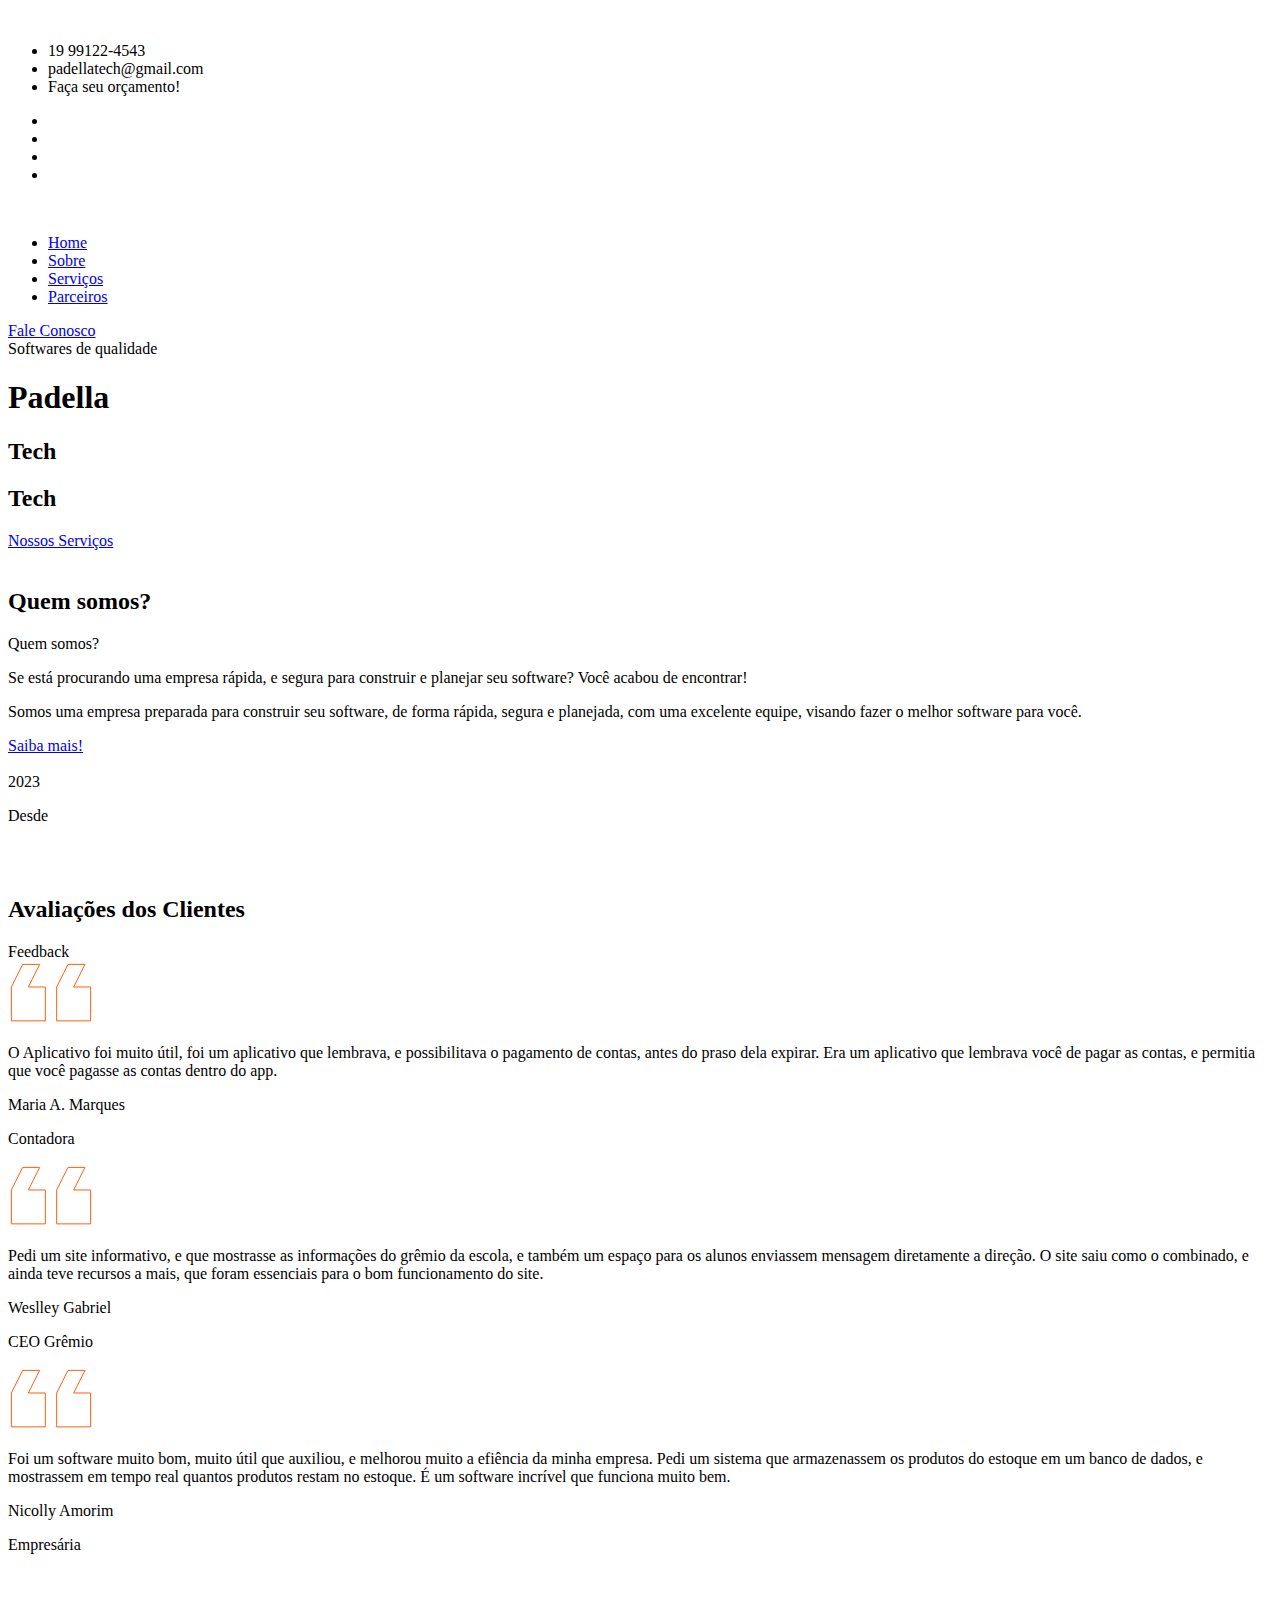
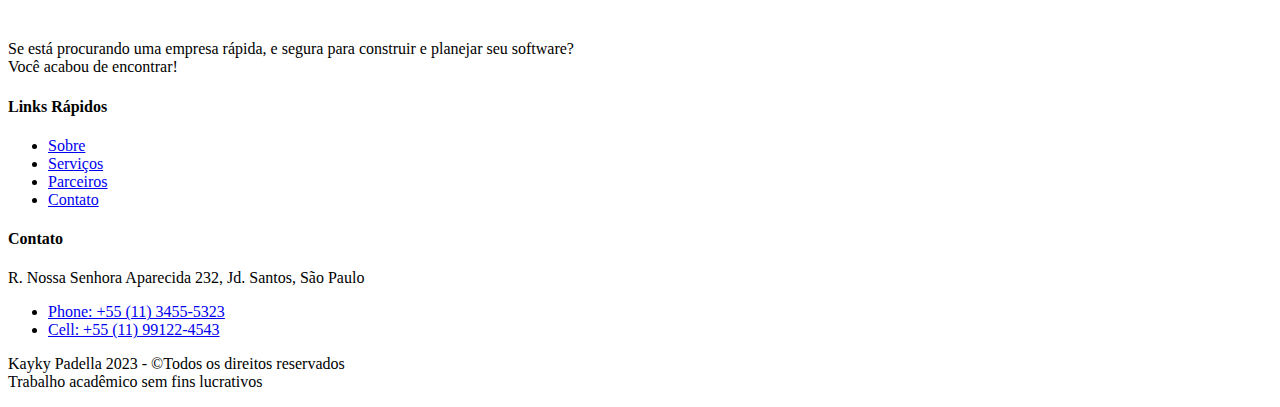
==== index.html @ f8ffee35 "Add files via upload" ====
<!doctype html>
<html lang="pt-br">
    <head>
        
        <title>Home</title>
        <meta charset="utf-8">
        <meta http-equiv="x-ua-compatible" content="ie=edge">
        <meta name="description" content="">
        <meta name="viewport" content="width=device-width, initial-scale=1">
        <link rel="manifest" href="site.webmanifest">
		<link rel="shortcut icon" type="image/x-icon" href="assets/img/favicon.ico">

		<!-- CSS here -->
            <link rel="stylesheet" href="assets/css/bootstrap.min.css">
            <link rel="stylesheet" href="assets/css/owl.carousel.min.css">
            <link rel="stylesheet" href="assets/css/slicknav.css">
            <link rel="stylesheet" href="assets/css/animate.min.css">
            <link rel="stylesheet" href="assets/css/magnific-popup.css">
            <link rel="stylesheet" href="assets/css/fontawesome-all.min.css">
            <link rel="stylesheet" href="assets/css/themify-icons.css">
            <link rel="stylesheet" href="assets/css/slick.css">
            <link rel="stylesheet" href="assets/css/nice-select.css">
            <link rel="stylesheet" href="assets/css/style.css">
   </head>

   <body>
    <!-- Preloader Start -->
    <div id="preloader-active">
        <div class="preloader d-flex align-items-center justify-content-center">
            <div class="preloader-inner position-relative">
                <div class="preloader-circle"></div>
                <div class="preloader-img pere-text">
                    <img src="assets/img/logo/loder-logo.png" alt="">
                </div>
            </div>
        </div>
    </div>
    <!-- Preloader Start -->
    <header>
        <!-- Header Start -->
       <div class="header-area header-transparent">
            <div class="main-header ">
                <div class="header-top d-none d-lg-block">
                   <div class="container-fluid">
                       <div class="col-xl-12">
                            <div class="row d-flex justify-content-between align-items-center">
                                <div class="header-info-left">
                                    <ul>     
                                        <li>19 99122-4543
                                        </li>
                                        <li>padellatech@gmail.com</li>
                                        <li>Faça seu orçamento!</li>
                                    </ul>
                                </div>
                                <div class="header-info-right">
                                    <ul class="header-social">    
                                        <li><a href="#"><i class="fab fa-twitter"></i></a></li>
                                        <li><a href="#"><i class="fab fa-facebook-f"></i></a></li>
                                        <li><a href="#"><i class="fab fa-linkedin-in"></i></a></li>
                                       <li> <a href="#"><i class="fab fa-google-plus-g"></i></a></li>
                                    </ul>
                                </div>
                            </div>
                       </div>
                   </div>
                </div>
               <div class="header-bottom  header-sticky">
                    <div class="container-fluid">
                        <div class="row align-items-center">
                            <!-- Logo -->
                            <div class="col-xl-2 col-lg-2 col-md-1">
                                <div class="logo">
                                    <!-- logo-1 -->
                                    <a href="index.html" class="big-logo"><img src="assets/img/logo/logo.png" alt=""></a>
                                    <!-- logo-2 -->
                                    <a href="index.html" class="small-logo"><img src="assets/img/logo/loder-logo.png" alt=""></a>
                                </div>
                            </div>
                            <div class="col-xl-8 col-lg-8 col-md-8">
                                <!-- Main-menu -->
                                <div class="main-menu f-right d-none d-lg-block">
                                    <nav> 
                                        <ul id="navigation">                                                                                                                   
                                            <li><a href="index.html">Home</a></li>
                                            <li><a href="about.html">Sobre</a></li>
                                            <li><a href="services.html">Serviços</a></li>
                                            <li><a href="project.html">Parceiros</a></li>
                                        </ul>
                                    </nav>
                                </div>
                            </div>             
                            <div class="col-xl-2 col-lg-2 col-md-3">
                                <div class="header-right-btn f-right d-none d-lg-block">
                                    <a href="contact.html" class="btn">Fale Conosco</a>
                                </div>
                            </div>
                            <!-- Mobile Menu -->
                            <div class="col-12">
                                <div class="mobile_menu d-block d-lg-none"></div>
                            </div>
                        </div>
                    </div>
               </div>
            </div>
       </div>
        <!-- Header End -->
    </header>
    <main>

        <!-- slider Area Start-->
        <div class="slider-area ">
            <div class="slider-active">
                <div class="single-slider  hero-overly slider-height d-flex align-items-center" data-background="assets/img/hero/h1_hero.jpg">
                    <div class="container">
                        <div class="row">
                            <div class="col-lg-11">
                                <div class="hero__caption">
                                    <div class="hero-text1">
                                        <span data-animation="fadeInUp" data-delay=".3s">Softwares de qualidade</span>
                                    </div>
                                    <h1 data-animation="fadeInUp" data-delay=".5s">Padella</h1>
                                    <div class="stock-text" data-animation="fadeInUp" data-delay=".5s">
                                        <h2>Tech</h2>
                                        <h2>Tech</h2>
                                    </div>
                                    <div class="hero-text2 mt-110" data-animation="fadeInUp" data-delay=".9s">
                                       <span><a href="services.html">Nossos Serviços</a></span>
                                    </div>
                                </div>
                            </div>
                        </div>
                    </div>
                </div>
            </div>
        </div>
        <!-- slider Area End-->
        <br>
        <!-- About Area Start -->
        <section class="support-company-area fix pt-10">
            <div class="support-wrapper align-items-end">
                <div class="left-content">
                    <!-- section tittle -->
                    <div class="section-tittle section-tittle2 mb-55">
                        <div class="front-text">
                            <h2 class="">Quem somos?</h2>
                        </div>
                        <span class="back-text">Quem somos?</span>
                    </div>
                    <div class="support-caption">
                        <p class="pera-top">Se está procurando uma empresa rápida, e segura para construir e planejar seu software?
                            Você acabou de encontrar!</p>
                        <p>Somos uma empresa preparada para construir seu software, de forma rápida, segura e planejada, com uma excelente equipe, visando fazer o melhor software para você.</p>
                        <a href="about.html" class="btn red-btn2">Saiba mais!</a>
                    </div>
                </div>
                <div class="right-content">
                    <!-- img -->
                    <div class="right-img">
                        <img src="assets/img/gallery/safe_in.png" alt="">
                    </div>
                    <div class="support-img-cap text-center">
                        <span>2023</span>
                        <p>Desde</p>
                    </div>
                </div>
            </div>
        </section>
        <!-- About Area End -->
       <br> <br>
        <!-- Testimonial Start -->
        <div class="testimonial-area t-bg testimonial-padding">
            <div class="container ">
                <div class="row">
                    <div class="col-xl-12">
                        <!-- Section Tittle -->
                        <div class="section-tittle section-tittle6 mb-50">
                            <div class="front-text">
                                <h2 class="">Avaliações dos Clientes</h2>
                            </div>
                            <span class="back-text">Feedback</span>
                        </div>
                    </div>
                </div>
               <div class="row">
                    <div class="col-xl-10 col-lg-11 col-md-10 offset-xl-1">
                        <div class="h1-testimonial-active">
                            <!-- Single Testimonial -->
                            <div class="single-testimonial">
                                 <!-- Testimonial Content -->
                                <div class="testimonial-caption ">
                                    <div class="testimonial-top-cap">
                                        <!-- SVG icon -->
                                        <svg xmlns="http://www.w3.org/2000/svg"xmlns:xlink="http://www.w3.org/1999/xlink"width="86px" height="63px">
                                        <path fill-rule="evenodd"  stroke-width="1px" stroke="rgb(255, 95, 19)" fill-opacity="0" fill="rgb(0, 0, 0)"
                                        d="M82.623,59.861 L48.661,59.861 L48.661,25.988 L59.982,3.406 L76.963,3.406 L65.642,25.988 L82.623,25.988 L82.623,59.861 ZM3.377,25.988 L14.698,3.406 L31.679,3.406 L20.358,25.988 L37.340,25.988 L37.340,59.861 L3.377,59.861 L3.377,25.988 Z"/>
                                        </svg>
                                        <p>O Aplicativo foi muito útil, foi um aplicativo que lembrava, e possibilitava o pagamento de contas, antes do praso dela expirar. Era um aplicativo que lembrava você de pagar as contas, e permitia que você pagasse as contas dentro do app.
                                        </p>
                                    </div>
                                    <!-- founder -->
                                    <div class="testimonial-founder d-flex align-items-center">
                                       <div class="founder-text">
                                            <span>Maria A. Marques</span>
                                            <p>Contadora</p>
                                       </div>
                                    </div>
                                </div>
                            </div>
                            <!-- Single Testimonial -->
                            <div class="single-testimonial">
                                 <!-- Testimonial Content -->
                                <div class="testimonial-caption ">
                                    <div class="testimonial-top-cap">
                                        <!-- SVG icon -->
                                        <svg xmlns="http://www.w3.org/2000/svg"xmlns:xlink="http://www.w3.org/1999/xlink"width="86px" height="63px">
                                        <path fill-rule="evenodd"  stroke-width="1px" stroke="rgb(255, 95, 19)" fill-opacity="0" fill="rgb(0, 0, 0)"
                                        d="M82.623,59.861 L48.661,59.861 L48.661,25.988 L59.982,3.406 L76.963,3.406 L65.642,25.988 L82.623,25.988 L82.623,59.861 ZM3.377,25.988 L14.698,3.406 L31.679,3.406 L20.358,25.988 L37.340,25.988 L37.340,59.861 L3.377,59.861 L3.377,25.988 Z"/>
                                        </svg>
                                        <p>Pedi um site informativo, e que mostrasse as informações do grêmio da escola, e também um espaço para os alunos enviassem mensagem diretamente a direção. O site saiu como o combinado, e ainda teve recursos a mais, que foram essenciais para o bom funcionamento do site.</p>
                                    </div>
                                    <!-- founder -->
                                    <div class="testimonial-founder d-flex align-items-center">
                                       <div class="founder-text">
                                            <span>Weslley Gabriel</span>
                                            <p>CEO Grêmio </p>
                                       </div>
                                    </div>
                                </div>
                            </div>

                            <div class="single-testimonial">
                                <!-- Testimonial Content -->
                               <div class="testimonial-caption ">
                                   <div class="testimonial-top-cap">
                                       <!-- SVG icon -->
                                       <svg xmlns="http://www.w3.org/2000/svg"xmlns:xlink="http://www.w3.org/1999/xlink"width="86px" height="63px">
                                       <path fill-rule="evenodd"  stroke-width="1px" stroke="rgb(255, 95, 19)" fill-opacity="0" fill="rgb(0, 0, 0)"
                                       d="M82.623,59.861 L48.661,59.861 L48.661,25.988 L59.982,3.406 L76.963,3.406 L65.642,25.988 L82.623,25.988 L82.623,59.861 ZM3.377,25.988 L14.698,3.406 L31.679,3.406 L20.358,25.988 L37.340,25.988 L37.340,59.861 L3.377,59.861 L3.377,25.988 Z"/>
                                       </svg>
                                       <p>Foi um software muito bom, muito útil que auxiliou, e melhorou muito a efiência da minha empresa. Pedi um sistema que armazenassem os produtos do estoque em um banco de dados, e mostrassem em tempo real quantos produtos restam no estoque. É um software incrível que funciona muito bem.</p>
                                   </div>
                                   <!-- founder -->
                                   <div class="testimonial-founder d-flex align-items-center">
                                      <div class="founder-text">
                                           <span>Nicolly Amorim</span>
                                           <p>Empresária</p>
                                      </div>
                                   </div>
                               </div>
                           </div>
                        </div>
                    </div>
               </div>
            </div>
        </div>
        <!-- Testimonial End -->
<br> <br>
    </main>
    <footer>
        <!-- Footer Start-->
        <div class="footer-main">
                <div class="footer-area footer-padding">
                    <div class="container">
                        <div class="row  justify-content-between">
                            <div class="col-lg-4 col-md-4 col-sm-8">
                                <div class="single-footer-caption mb-30">
                                    <!-- logo -->
                                    <div class="footer-logo">
                                        <a href="index.html"><img src="assets/img/logo/logo2_footer.png" alt=""></a>
                                    </div>
                                    <div class="footer-tittle">
                                        <div class="footer-pera">
                                            <p class="info1"> Se está procurando uma empresa rápida, e segura para construir e planejar seu software?<br> Você acabou de encontrar! </p>
                                        </div>
                                    </div>
                                </div>
                            </div>
                            <div class="col-lg-2 col-md-4 col-sm-5">
                                <div class="single-footer-caption mb-50">
                                    <div class="footer-tittle">
                                        <h4>Links Rápidos</h4>
                                        <ul>
                                            <li><a href="about.html">Sobre</a></li>
                                            <li><a href="services.html">Serviços</a></li>
                                            <li><a href="project.html">Parceiros</a></li>
                                            <li><a href="contact.html">Contato</a></li>
                                        </ul>
                                    </div>
                                </div>
                            </div>
                            <div class="col-lg-3 col-md-4 col-sm-7">
                                <div class="single-footer-caption mb-50">
                                    <div class="footer-tittle">
                                        <h4>Contato</h4>
                                        <div class="footer-pera">
                                            <p class="info1">R. Nossa Senhora Aparecida 232, Jd. Santos, São Paulo</p>
                                        </div>
                                        <ul>
                                            <li><a href="contact.html">Phone: +55 (11) 3455-5323</a></li>
                                            <li><a href="contact.html">Cell: +55 (11) 99122-4543</a></li>
                                        </ul>
                                    </div>
                                </div>
                            </div>        
                        </div>
                        <!-- Copy-Right -->
                        <div class="row align-items-center">
                            <div class="col-xl-12 ">
                                <div class="footer-copy-right">
                                    <p><!-- Link back to Colorlib can't be removed. Template is licensed under CC BY 3.0. -->
    Kayky Padella 2023 - &copyTodos os direitos reservados <br> Trabalho acadêmico sem fins lucrativos
  <!-- Link back to Colorlib can't be removed. Template is licensed under CC BY 3.0. --></p>
                                </div>
                            </div>
                        </div>
                    </div>
                </div>
        </div>
        <!-- Footer End-->
    </footer>
   
	<!-- JS here -->
	
		<!-- All JS Custom Plugins Link Here here -->
        <script src="./assets/js/vendor/modernizr-3.5.0.min.js"></script>
		<!-- Jquery, Popper, Bootstrap -->
		<script src="./assets/js/vendor/jquery-1.12.4.min.js"></script>
        <script src="./assets/js/popper.min.js"></script>
        <script src="./assets/js/bootstrap.min.js"></script>
	    <!-- Jquery Mobile Menu -->
        <script src="./assets/js/jquery.slicknav.min.js"></script>

		<!-- Jquery Slick , Owl-Carousel Plugins -->
        <script src="./assets/js/owl.carousel.min.js"></script>
        <script src="./assets/js/slick.min.js"></script>
        <!-- Date Picker -->
        <script src="./assets/js/gijgo.min.js"></script>
		<!-- One Page, Animated-HeadLin -->
        <script src="./assets/js/wow.min.js"></script>
		<script src="./assets/js/animated.headline.js"></script>
        <script src="./assets/js/jquery.magnific-popup.js"></script>

		<!-- Scrollup, nice-select, sticky -->
        <script src="./assets/js/jquery.scrollUp.min.js"></script>
        <script src="./assets/js/jquery.nice-select.min.js"></script>
		<script src="./assets/js/jquery.sticky.js"></script>
               
        <!-- counter , waypoint -->
        <script src="http://cdnjs.cloudflare.com/ajax/libs/waypoints/2.0.3/waypoints.min.js"></script>
        <script src="./assets/js/jquery.counterup.min.js"></script>

        <!-- contact js -->
        <script src="./assets/js/contact.js"></script>
        <script src="./assets/js/jquery.form.js"></script>
        <script src="./assets/js/jquery.validate.min.js"></script>
        <script src="./assets/js/mail-script.js"></script>
        <script src="./assets/js/jquery.ajaxchimp.min.js"></script>
        
		<!-- Jquery Plugins, main Jquery -->	
        <script src="./assets/js/plugins.js"></script>
        <script src="./assets/js/main.js"></script>
        
    </body>
</html>
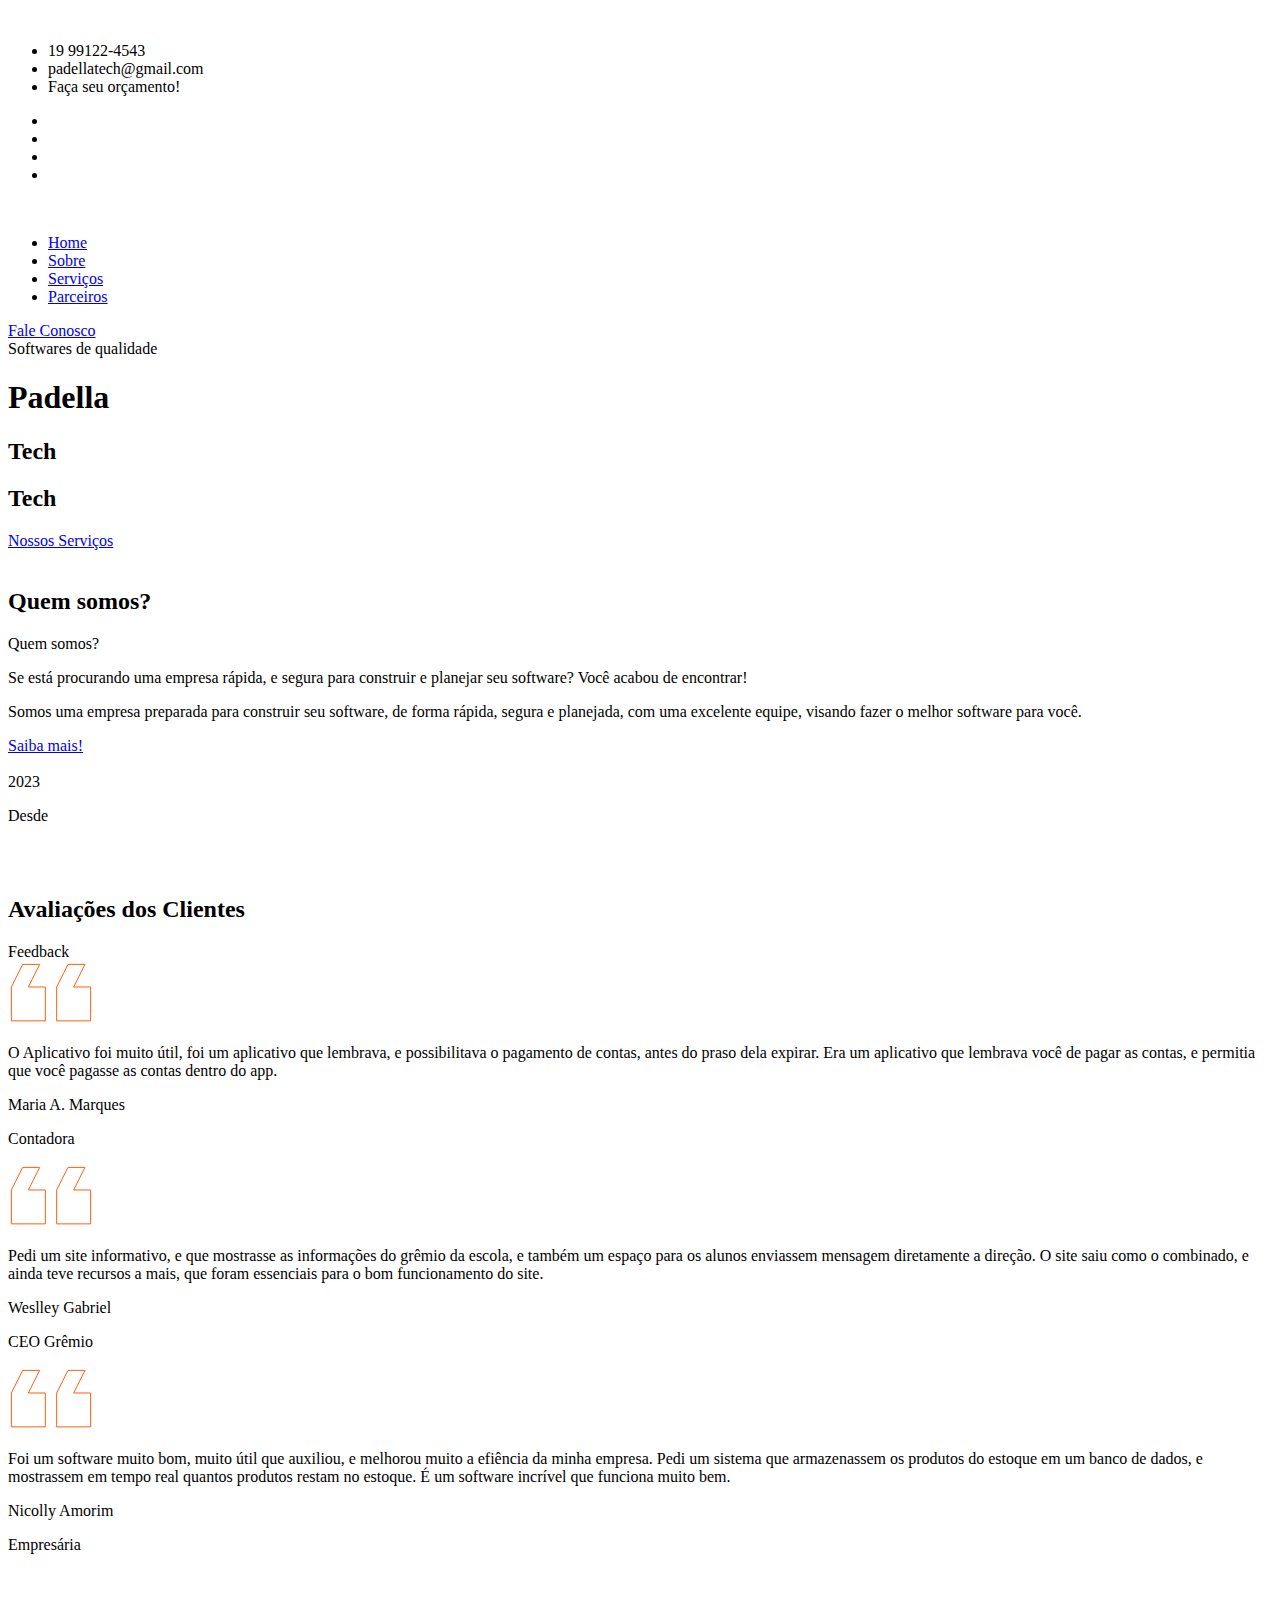
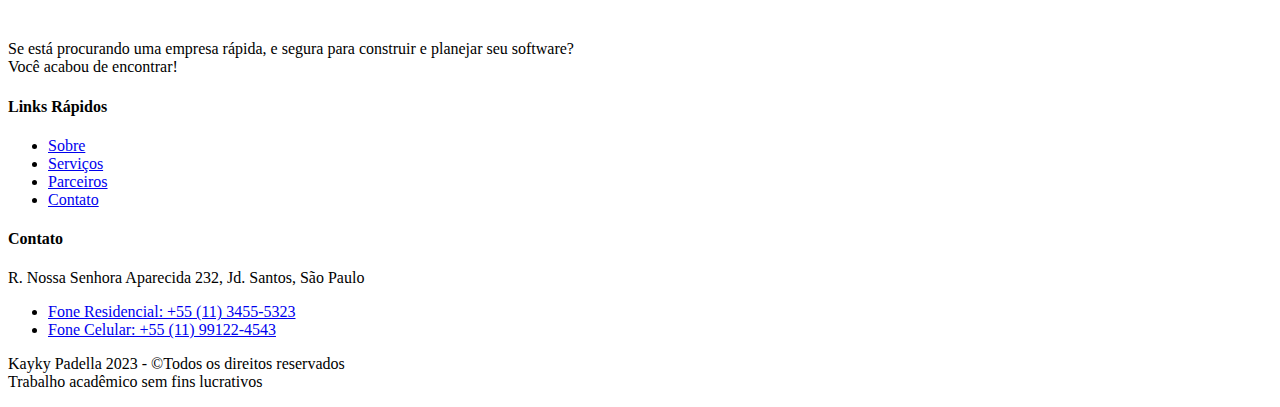
==== commit 69b01d76: "Add files via upload" ====
--- a/index.html
+++ b/index.html
@@ -296,8 +296,8 @@
                                             <p class="info1">R. Nossa Senhora Aparecida 232, Jd. Santos, São Paulo</p>
                                         </div>
                                         <ul>
-                                            <li><a href="contact.html">Phone: +55 (11) 3455-5323</a></li>
-                                            <li><a href="contact.html">Cell: +55 (11) 99122-4543</a></li>
+                                            <li><a href="contact.html">Fone Residencial: +55 (11) 3455-5323</a></li>
+                                            <li><a href="contact.html">Fone Celular: +55 (11) 99122-4543</a></li>
                                         </ul>
                                     </div>
                                 </div>
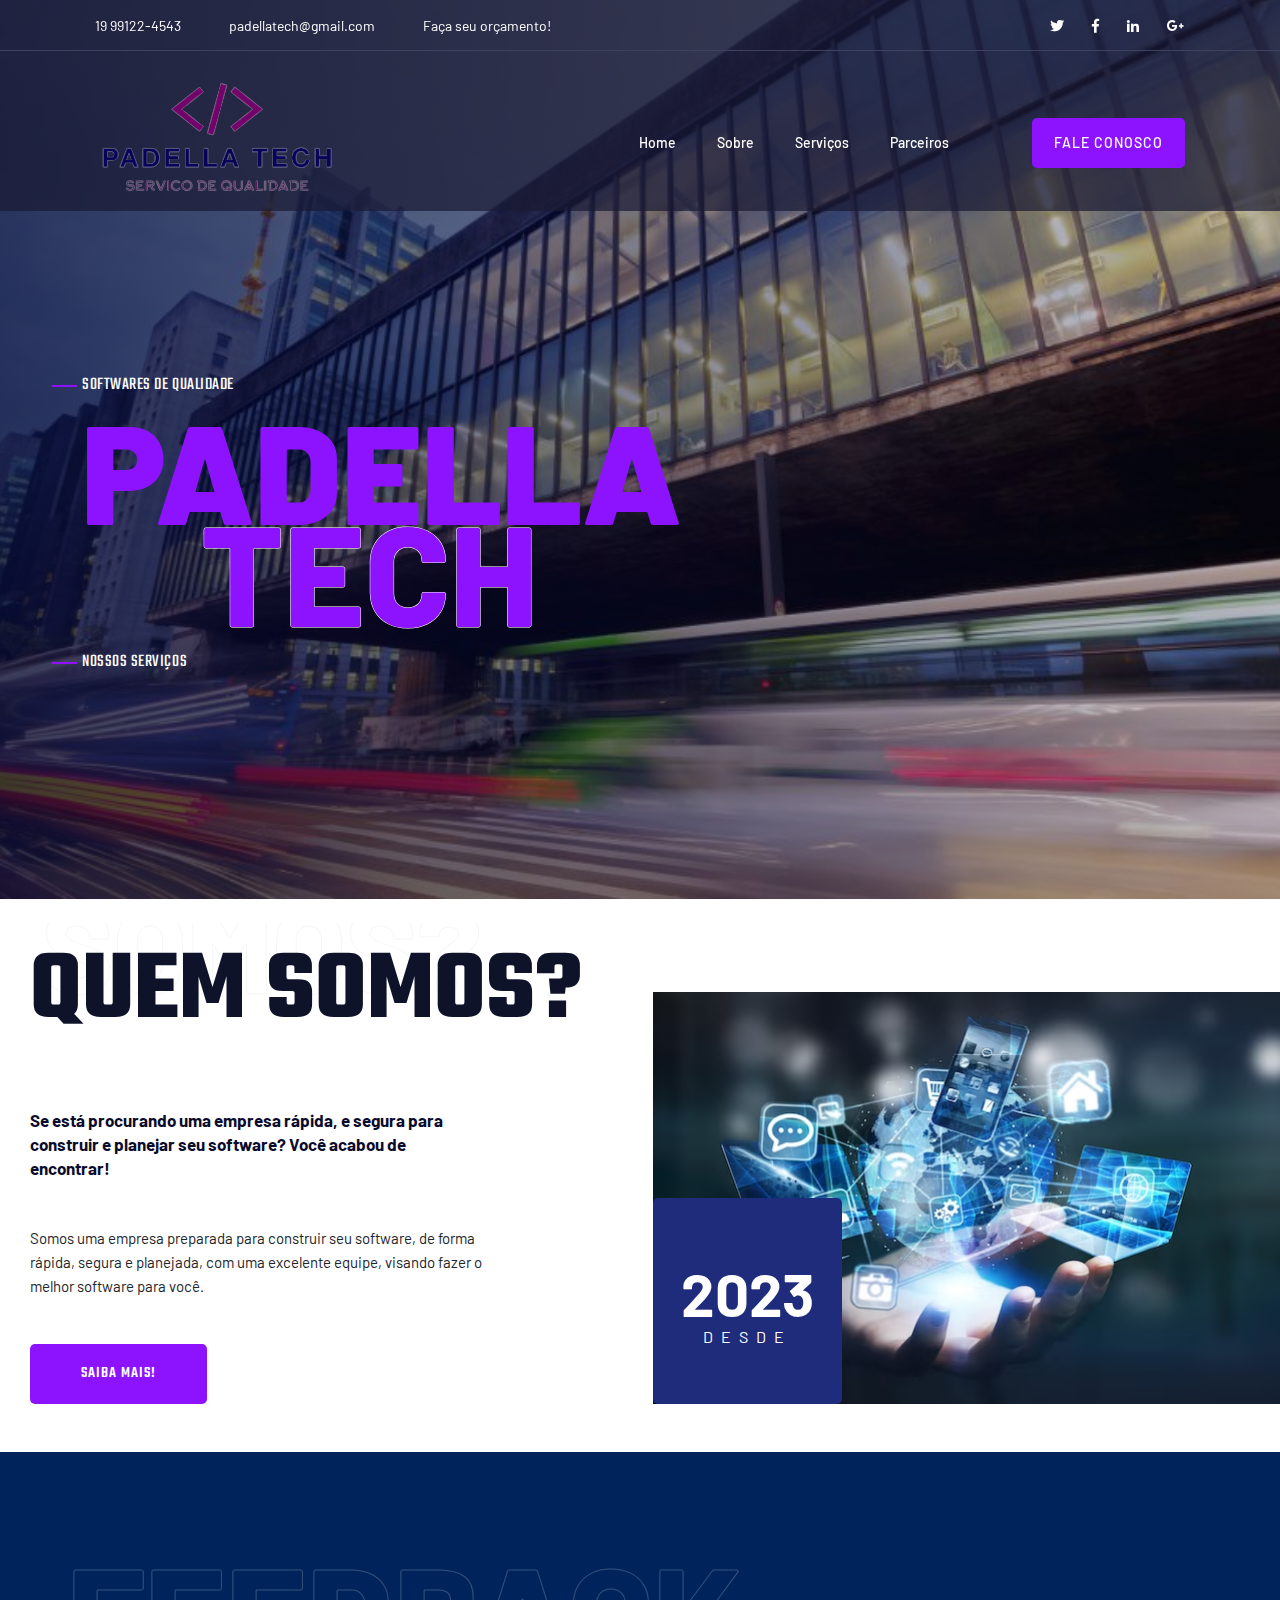
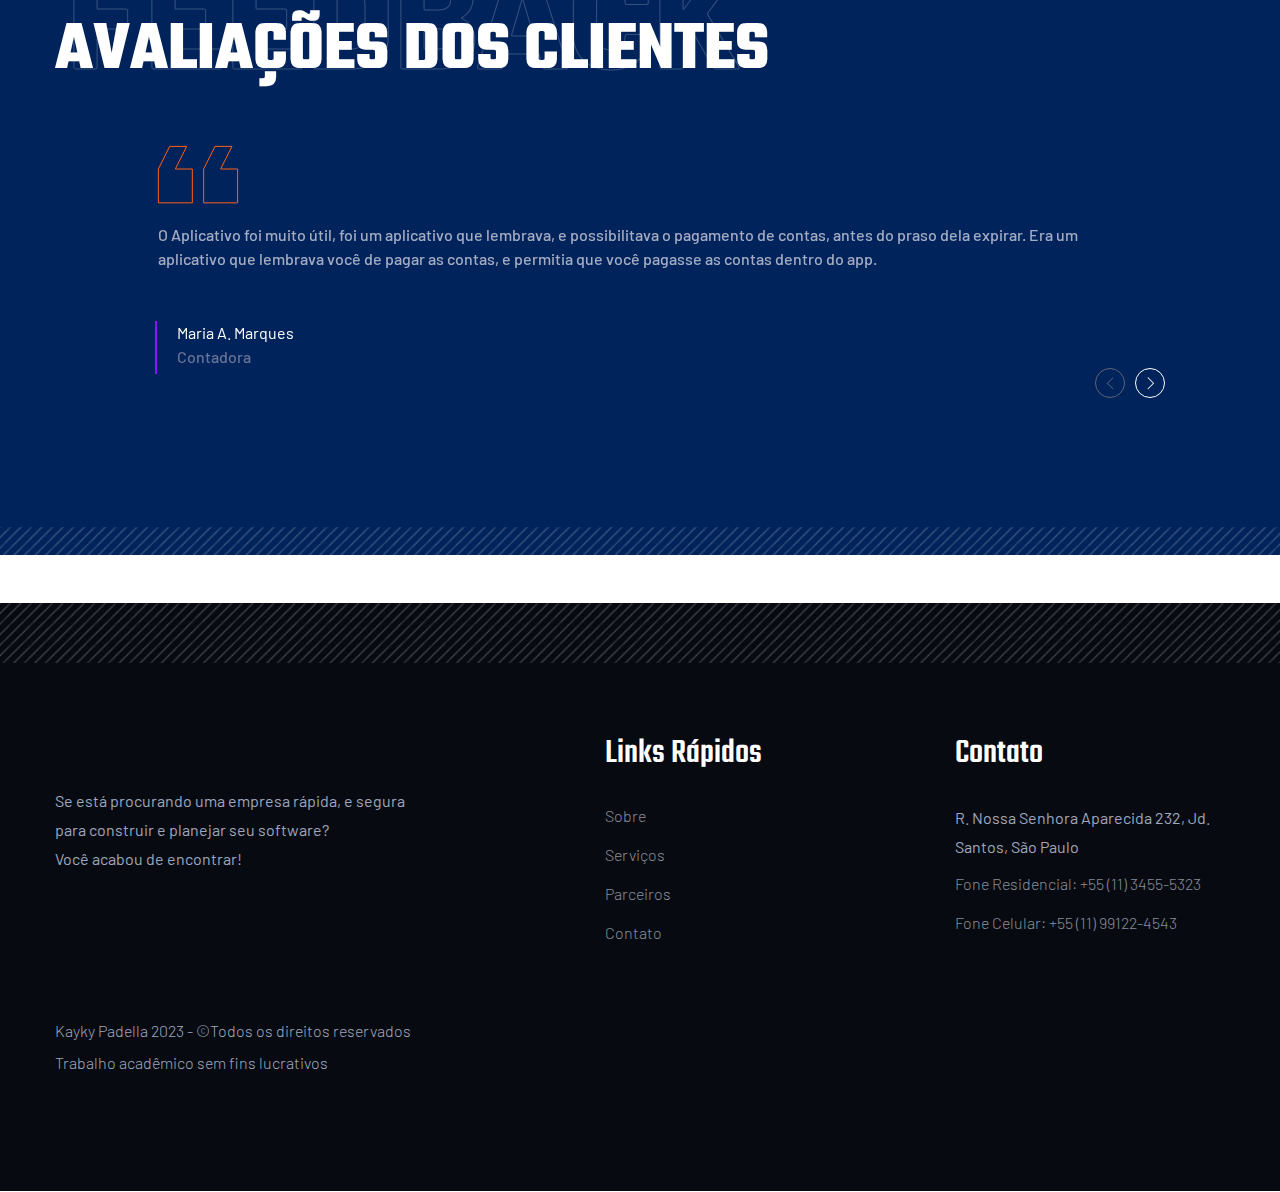
==== commit 96353e31: "Update index.html" ====
--- a/index.html
+++ b/index.html
@@ -63,7 +63,7 @@
                             </div>
                        </div>
                    </div>
-                </div>
+                </div> <br>
                <div class="header-bottom  header-sticky">
                     <div class="container-fluid">
                         <div class="row align-items-center">
@@ -361,4 +361,4 @@
         <script src="./assets/js/main.js"></script>
         
     </body>
-</html>+</html>
--- a/assets/css/themify-icons.css
+++ b/assets/css/themify-icons.css
@@ -0,0 +1,1083 @@
+@font-face {
+	font-family: 'themify';
+	src:url('../fonts/themify.eot?-fvbane');
+
+
+	src:url('../fonts/themify.eot?#iefix-fvbane') format('embedded-opentype'),
+		url('../fonts/themify.woff?-fvbane') format('woff'),
+		url('../fonts/themify.ttf?-fvbane') format('truetype'),
+		url('../fonts/themify.svg?-fvbane#themify') format('svg');
+	font-weight: normal;
+	font-style: normal;
+}
+
+[class^="ti-"], [class*=" ti-"] {
+	font-family: 'themify';
+	speak: none;
+	font-style: normal;
+	font-weight: normal;
+	font-variant: normal;
+	text-transform: none;
+	line-height: 1;
+
+	/* Better Font Rendering =========== */
+	-webkit-font-smoothing: antialiased;
+	-moz-osx-font-smoothing: grayscale;
+}
+
+.ti-wand:before {
+	content: "\e600";
+}
+.ti-volume:before {
+	content: "\e601";
+}
+.ti-user:before {
+	content: "\e602";
+}
+.ti-unlock:before {
+	content: "\e603";
+}
+.ti-unlink:before {
+	content: "\e604";
+}
+.ti-trash:before {
+	content: "\e605";
+}
+.ti-thought:before {
+	content: "\e606";
+}
+.ti-target:before {
+	content: "\e607";
+}
+.ti-tag:before {
+	content: "\e608";
+}
+.ti-tablet:before {
+	content: "\e609";
+}
+.ti-star:before {
+	content: "\e60a";
+}
+.ti-spray:before {
+	content: "\e60b";
+}
+.ti-signal:before {
+	content: "\e60c";
+}
+.ti-shopping-cart:before {
+	content: "\e60d";
+}
+.ti-shopping-cart-full:before {
+	content: "\e60e";
+}
+.ti-settings:before {
+	content: "\e60f";
+}
+.ti-search:before {
+	content: "\e610";
+}
+.ti-zoom-in:before {
+	content: "\e611";
+}
+.ti-zoom-out:before {
+	content: "\e612";
+}
+.ti-cut:before {
+	content: "\e613";
+}
+.ti-ruler:before {
+	content: "\e614";
+}
+.ti-ruler-pencil:before {
+	content: "\e615";
+}
+.ti-ruler-alt:before {
+	content: "\e616";
+}
+.ti-bookmark:before {
+	content: "\e617";
+}
+.ti-bookmark-alt:before {
+	content: "\e618";
+}
+.ti-reload:before {
+	content: "\e619";
+}
+.ti-plus:before {
+	content: "\e61a";
+}
+.ti-pin:before {
+	content: "\e61b";
+}
+.ti-pencil:before {
+	content: "\e61c";
+}
+.ti-pencil-alt:before {
+	content: "\e61d";
+}
+.ti-paint-roller:before {
+	content: "\e61e";
+}
+.ti-paint-bucket:before {
+	content: "\e61f";
+}
+.ti-na:before {
+	content: "\e620";
+}
+.ti-mobile:before {
+	content: "\e621";
+}
+.ti-minus:before {
+	content: "\e622";
+}
+.ti-medall:before {
+	content: "\e623";
+}
+.ti-medall-alt:before {
+	content: "\e624";
+}
+.ti-marker:before {
+	content: "\e625";
+}
+.ti-marker-alt:before {
+	content: "\e626";
+}
+.ti-arrow-up:before {
+	content: "\e627";
+}
+.ti-arrow-right:before {
+	content: "\e628";
+}
+.ti-arrow-left:before {
+	content: "\e629";
+}
+.ti-arrow-down:before {
+	content: "\e62a";
+}
+.ti-lock:before {
+	content: "\e62b";
+}
+.ti-location-arrow:before {
+	content: "\e62c";
+}
+.ti-link:before {
+	content: "\e62d";
+}
+.ti-layout:before {
+	content: "\e62e";
+}
+.ti-layers:before {
+	content: "\e62f";
+}
+.ti-layers-alt:before {
+	content: "\e630";
+}
+.ti-key:before {
+	content: "\e631";
+}
+.ti-import:before {
+	content: "\e632";
+}
+.ti-image:before {
+	content: "\e633";
+}
+.ti-heart:before {
+	content: "\e634";
+}
+.ti-heart-broken:before {
+	content: "\e635";
+}
+.ti-hand-stop:before {
+	content: "\e636";
+}
+.ti-hand-open:before {
+	content: "\e637";
+}
+.ti-hand-drag:before {
+	content: "\e638";
+}
+.ti-folder:before {
+	content: "\e639";
+}
+.ti-flag:before {
+	content: "\e63a";
+}
+.ti-flag-alt:before {
+	content: "\e63b";
+}
+.ti-flag-alt-2:before {
+	content: "\e63c";
+}
+.ti-eye:before {
+	content: "\e63d";
+}
+.ti-export:before {
+	content: "\e63e";
+}
+.ti-exchange-vertical:before {
+	content: "\e63f";
+}
+.ti-desktop:before {
+	content: "\e640";
+}
+.ti-cup:before {
+	content: "\e641";
+}
+.ti-crown:before {
+	content: "\e642";
+}
+.ti-comments:before {
+	content: "\e643";
+}
+.ti-comment:before {
+	content: "\e644";
+}
+.ti-comment-alt:before {
+	content: "\e645";
+}
+.ti-close:before {
+	content: "\e646";
+}
+.ti-clip:before {
+	content: "\e647";
+}
+.ti-angle-up:before {
+	content: "\e648";
+}
+.ti-angle-right:before {
+	content: "\e649";
+}
+.ti-angle-left:before {
+	content: "\e64a";
+}
+.ti-angle-down:before {
+	content: "\e64b";
+}
+.ti-check:before {
+	content: "\e64c";
+}
+.ti-check-box:before {
+	content: "\e64d";
+}
+.ti-camera:before {
+	content: "\e64e";
+}
+.ti-announcement:before {
+	content: "\e64f";
+}
+.ti-brush:before {
+	content: "\e650";
+}
+.ti-briefcase:before {
+	content: "\e651";
+}
+.ti-bolt:before {
+	content: "\e652";
+}
+.ti-bolt-alt:before {
+	content: "\e653";
+}
+.ti-blackboard:before {
+	content: "\e654";
+}
+.ti-bag:before {
+	content: "\e655";
+}
+.ti-move:before {
+	content: "\e656";
+}
+.ti-arrows-vertical:before {
+	content: "\e657";
+}
+.ti-arrows-horizontal:before {
+	content: "\e658";
+}
+.ti-fullscreen:before {
+	content: "\e659";
+}
+.ti-arrow-top-right:before {
+	content: "\e65a";
+}
+.ti-arrow-top-left:before {
+	content: "\e65b";
+}
+.ti-arrow-circle-up:before {
+	content: "\e65c";
+}
+.ti-arrow-circle-right:before {
+	content: "\e65d";
+}
+.ti-arrow-circle-left:before {
+	content: "\e65e";
+}
+.ti-arrow-circle-down:before {
+	content: "\e65f";
+}
+.ti-angle-double-up:before {
+	content: "\e660";
+}
+.ti-angle-double-right:before {
+	content: "\e661";
+}
+.ti-angle-double-left:before {
+	content: "\e662";
+}
+.ti-angle-double-down:before {
+	content: "\e663";
+}
+.ti-zip:before {
+	content: "\e664";
+}
+.ti-world:before {
+	content: "\e665";
+}
+.ti-wheelchair:before {
+	content: "\e666";
+}
+.ti-view-list:before {
+	content: "\e667";
+}
+.ti-view-list-alt:before {
+	content: "\e668";
+}
+.ti-view-grid:before {
+	content: "\e669";
+}
+.ti-uppercase:before {
+	content: "\e66a";
+}
+.ti-upload:before {
+	content: "\e66b";
+}
+.ti-underline:before {
+	content: "\e66c";
+}
+.ti-truck:before {
+	content: "\e66d";
+}
+.ti-timer:before {
+	content: "\e66e";
+}
+.ti-ticket:before {
+	content: "\e66f";
+}
+.ti-thumb-up:before {
+	content: "\e670";
+}
+.ti-thumb-down:before {
+	content: "\e671";
+}
+.ti-text:before {
+	content: "\e672";
+}
+.ti-stats-up:before {
+	content: "\e673";
+}
+.ti-stats-down:before {
+	content: "\e674";
+}
+.ti-split-v:before {
+	content: "\e675";
+}
+.ti-split-h:before {
+	content: "\e676";
+}
+.ti-smallcap:before {
+	content: "\e677";
+}
+.ti-shine:before {
+	content: "\e678";
+}
+.ti-shift-right:before {
+	content: "\e679";
+}
+.ti-shift-left:before {
+	content: "\e67a";
+}
+.ti-shield:before {
+	content: "\e67b";
+}
+.ti-notepad:before {
+	content: "\e67c";
+}
+.ti-server:before {
+	content: "\e67d";
+}
+.ti-quote-right:before {
+	content: "\e67e";
+}
+.ti-quote-left:before {
+	content: "\e67f";
+}
+.ti-pulse:before {
+	content: "\e680";
+}
+.ti-printer:before {
+	content: "\e681";
+}
+.ti-power-off:before {
+	content: "\e682";
+}
+.ti-plug:before {
+	content: "\e683";
+}
+.ti-pie-chart:before {
+	content: "\e684";
+}
+.ti-paragraph:before {
+	content: "\e685";
+}
+.ti-panel:before {
+	content: "\e686";
+}
+.ti-package:before {
+	content: "\e687";
+}
+.ti-music:before {
+	content: "\e688";
+}
+.ti-music-alt:before {
+	content: "\e689";
+}
+.ti-mouse:before {
+	content: "\e68a";
+}
+.ti-mouse-alt:before {
+	content: "\e68b";
+}
+.ti-money:before {
+	content: "\e68c";
+}
+.ti-microphone:before {
+	content: "\e68d";
+}
+.ti-menu:before {
+	content: "\e68e";
+}
+.ti-menu-alt:before {
+	content: "\e68f";
+}
+.ti-map:before {
+	content: "\e690";
+}
+.ti-map-alt:before {
+	content: "\e691";
+}
+.ti-loop:before {
+	content: "\e692";
+}
+.ti-location-pin:before {
+	content: "\e693";
+}
+.ti-list:before {
+	content: "\e694";
+}
+.ti-light-bulb:before {
+	content: "\e695";
+}
+.ti-Italic:before {
+	content: "\e696";
+}
+.ti-info:before {
+	content: "\e697";
+}
+.ti-infinite:before {
+	content: "\e698";
+}
+.ti-id-badge:before {
+	content: "\e699";
+}
+.ti-hummer:before {
+	content: "\e69a";
+}
+.ti-home:before {
+	content: "\e69b";
+}
+.ti-help:before {
+	content: "\e69c";
+}
+.ti-headphone:before {
+	content: "\e69d";
+}
+.ti-harddrives:before {
+	content: "\e69e";
+}
+.ti-harddrive:before {
+	content: "\e69f";
+}
+.ti-gift:before {
+	content: "\e6a0";
+}
+.ti-game:before {
+	content: "\e6a1";
+}
+.ti-filter:before {
+	content: "\e6a2";
+}
+.ti-files:before {
+	content: "\e6a3";
+}
+.ti-file:before {
+	content: "\e6a4";
+}
+.ti-eraser:before {
+	content: "\e6a5";
+}
+.ti-envelope:before {
+	content: "\e6a6";
+}
+.ti-download:before {
+	content: "\e6a7";
+}
+.ti-direction:before {
+	content: "\e6a8";
+}
+.ti-direction-alt:before {
+	content: "\e6a9";
+}
+.ti-dashboard:before {
+	content: "\e6aa";
+}
+.ti-control-stop:before {
+	content: "\e6ab";
+}
+.ti-control-shuffle:before {
+	content: "\e6ac";
+}
+.ti-control-play:before {
+	content: "\e6ad";
+}
+.ti-control-pause:before {
+	content: "\e6ae";
+}
+.ti-control-forward:before {
+	content: "\e6af";
+}
+.ti-control-backward:before {
+	content: "\e6b0";
+}
+.ti-cloud:before {
+	content: "\e6b1";
+}
+.ti-cloud-up:before {
+	content: "\e6b2";
+}
+.ti-cloud-down:before {
+	content: "\e6b3";
+}
+.ti-clipboard:before {
+	content: "\e6b4";
+}
+.ti-car:before {
+	content: "\e6b5";
+}
+.ti-calendar:before {
+	content: "\e6b6";
+}
+.ti-book:before {
+	content: "\e6b7";
+}
+.ti-bell:before {
+	content: "\e6b8";
+}
+.ti-basketball:before {
+	content: "\e6b9";
+}
+.ti-bar-chart:before {
+	content: "\e6ba";
+}
+.ti-bar-chart-alt:before {
+	content: "\e6bb";
+}
+.ti-back-right:before {
+	content: "\e6bc";
+}
+.ti-back-left:before {
+	content: "\e6bd";
+}
+.ti-arrows-corner:before {
+	content: "\e6be";
+}
+.ti-archive:before {
+	content: "\e6bf";
+}
+.ti-anchor:before {
+	content: "\e6c0";
+}
+.ti-align-right:before {
+	content: "\e6c1";
+}
+.ti-align-left:before {
+	content: "\e6c2";
+}
+.ti-align-justify:before {
+	content: "\e6c3";
+}
+.ti-align-center:before {
+	content: "\e6c4";
+}
+.ti-alert:before {
+	content: "\e6c5";
+}
+.ti-alarm-clock:before {
+	content: "\e6c6";
+}
+.ti-agenda:before {
+	content: "\e6c7";
+}
+.ti-write:before {
+	content: "\e6c8";
+}
+.ti-window:before {
+	content: "\e6c9";
+}
+.ti-widgetized:before {
+	content: "\e6ca";
+}
+.ti-widget:before {
+	content: "\e6cb";
+}
+.ti-widget-alt:before {
+	content: "\e6cc";
+}
+.ti-wallet:before {
+	content: "\e6cd";
+}
+.ti-video-clapper:before {
+	content: "\e6ce";
+}
+.ti-video-camera:before {
+	content: "\e6cf";
+}
+.ti-vector:before {
+	content: "\e6d0";
+}
+.ti-themify-logo:before {
+	content: "\e6d1";
+}
+.ti-themify-favicon:before {
+	content: "\e6d2";
+}
+.ti-themify-favicon-alt:before {
+	content: "\e6d3";
+}
+.ti-support:before {
+	content: "\e6d4";
+}
+.ti-stamp:before {
+	content: "\e6d5";
+}
+.ti-split-v-alt:before {
+	content: "\e6d6";
+}
+.ti-slice:before {
+	content: "\e6d7";
+}
+.ti-shortcode:before {
+	content: "\e6d8";
+}
+.ti-shift-right-alt:before {
+	content: "\e6d9";
+}
+.ti-shift-left-alt:before {
+	content: "\e6da";
+}
+.ti-ruler-alt-2:before {
+	content: "\e6db";
+}
+.ti-receipt:before {
+	content: "\e6dc";
+}
+.ti-pin2:before {
+	content: "\e6dd";
+}
+.ti-pin-alt:before {
+	content: "\e6de";
+}
+.ti-pencil-alt2:before {
+	content: "\e6df";
+}
+.ti-palette:before {
+	content: "\e6e0";
+}
+.ti-more:before {
+	content: "\e6e1";
+}
+.ti-more-alt:before {
+	content: "\e6e2";
+}
+.ti-microphone-alt:before {
+	content: "\e6e3";
+}
+.ti-magnet:before {
+	content: "\e6e4";
+}
+.ti-line-double:before {
+	content: "\e6e5";
+}
+.ti-line-dotted:before {
+	content: "\e6e6";
+}
+.ti-line-dashed:before {
+	content: "\e6e7";
+}
+.ti-layout-width-full:before {
+	content: "\e6e8";
+}
+.ti-layout-width-default:before {
+	content: "\e6e9";
+}
+.ti-layout-width-default-alt:before {
+	content: "\e6ea";
+}
+.ti-layout-tab:before {
+	content: "\e6eb";
+}
+.ti-layout-tab-window:before {
+	content: "\e6ec";
+}
+.ti-layout-tab-v:before {
+	content: "\e6ed";
+}
+.ti-layout-tab-min:before {
+	content: "\e6ee";
+}
+.ti-layout-slider:before {
+	content: "\e6ef";
+}
+.ti-layout-slider-alt:before {
+	content: "\e6f0";
+}
+.ti-layout-sidebar-right:before {
+	content: "\e6f1";
+}
+.ti-layout-sidebar-none:before {
+	content: "\e6f2";
+}
+.ti-layout-sidebar-left:before {
+	content: "\e6f3";
+}
+.ti-layout-placeholder:before {
+	content: "\e6f4";
+}
+.ti-layout-menu:before {
+	content: "\e6f5";
+}
+.ti-layout-menu-v:before {
+	content: "\e6f6";
+}
+.ti-layout-menu-separated:before {
+	content: "\e6f7";
+}
+.ti-layout-menu-full:before {
+	content: "\e6f8";
+}
+.ti-layout-media-right-alt:before {
+	content: "\e6f9";
+}
+.ti-layout-media-right:before {
+	content: "\e6fa";
+}
+.ti-layout-media-overlay:before {
+	content: "\e6fb";
+}
+.ti-layout-media-overlay-alt:before {
+	content: "\e6fc";
+}
+.ti-layout-media-overlay-alt-2:before {
+	content: "\e6fd";
+}
+.ti-layout-media-left-alt:before {
+	content: "\e6fe";
+}
+.ti-layout-media-left:before {
+	content: "\e6ff";
+}
+.ti-layout-media-center-alt:before {
+	content: "\e700";
+}
+.ti-layout-media-center:before {
+	content: "\e701";
+}
+.ti-layout-list-thumb:before {
+	content: "\e702";
+}
+.ti-layout-list-thumb-alt:before {
+	content: "\e703";
+}
+.ti-layout-list-post:before {
+	content: "\e704";
+}
+.ti-layout-list-large-image:before {
+	content: "\e705";
+}
+.ti-layout-line-solid:before {
+	content: "\e706";
+}
+.ti-layout-grid4:before {
+	content: "\e707";
+}
+.ti-layout-grid3:before {
+	content: "\e708";
+}
+.ti-layout-grid2:before {
+	content: "\e709";
+}
+.ti-layout-grid2-thumb:before {
+	content: "\e70a";
+}
+.ti-layout-cta-right:before {
+	content: "\e70b";
+}
+.ti-layout-cta-left:before {
+	content: "\e70c";
+}
+.ti-layout-cta-center:before {
+	content: "\e70d";
+}
+.ti-layout-cta-btn-right:before {
+	content: "\e70e";
+}
+.ti-layout-cta-btn-left:before {
+	content: "\e70f";
+}
+.ti-layout-column4:before {
+	content: "\e710";
+}
+.ti-layout-column3:before {
+	content: "\e711";
+}
+.ti-layout-column2:before {
+	content: "\e712";
+}
+.ti-layout-accordion-separated:before {
+	content: "\e713";
+}
+.ti-layout-accordion-merged:before {
+	content: "\e714";
+}
+.ti-layout-accordion-list:before {
+	content: "\e715";
+}
+.ti-ink-pen:before {
+	content: "\e716";
+}
+.ti-info-alt:before {
+	content: "\e717";
+}
+.ti-help-alt:before {
+	content: "\e718";
+}
+.ti-headphone-alt:before {
+	content: "\e719";
+}
+.ti-hand-point-up:before {
+	content: "\e71a";
+}
+.ti-hand-point-right:before {
+	content: "\e71b";
+}
+.ti-hand-point-left:before {
+	content: "\e71c";
+}
+.ti-hand-point-down:before {
+	content: "\e71d";
+}
+.ti-gallery:before {
+	content: "\e71e";
+}
+.ti-face-smile:before {
+	content: "\e71f";
+}
+.ti-face-sad:before {
+	content: "\e720";
+}
+.ti-credit-card:before {
+	content: "\e721";
+}
+.ti-control-skip-forward:before {
+	content: "\e722";
+}
+.ti-control-skip-backward:before {
+	content: "\e723";
+}
+.ti-control-record:before {
+	content: "\e724";
+}
+.ti-control-eject:before {
+	content: "\e725";
+}
+.ti-comments-smiley:before {
+	content: "\e726";
+}
+.ti-brush-alt:before {
+	content: "\e727";
+}
+.ti-youtube:before {
+	content: "\e728";
+}
+.ti-vimeo:before {
+	content: "\e729";
+}
+.ti-twitter:before {
+	content: "\e72a";
+}
+.ti-time:before {
+	content: "\e72b";
+}
+.ti-tumblr:before {
+	content: "\e72c";
+}
+.ti-skype:before {
+	content: "\e72d";
+}
+.ti-share:before {
+	content: "\e72e";
+}
+.ti-share-alt:before {
+	content: "\e72f";
+}
+.ti-rocket:before {
+	content: "\e730";
+}
+.ti-pinterest:before {
+	content: "\e731";
+}
+.ti-new-window:before {
+	content: "\e732";
+}
+.ti-microsoft:before {
+	content: "\e733";
+}
+.ti-list-ol:before {
+	content: "\e734";
+}
+.ti-linkedin:before {
+	content: "\e735";
+}
+.ti-layout-sidebar-2:before {
+	content: "\e736";
+}
+.ti-layout-grid4-alt:before {
+	content: "\e737";
+}
+.ti-layout-grid3-alt:before {
+	content: "\e738";
+}
+.ti-layout-grid2-alt:before {
+	content: "\e739";
+}
+.ti-layout-column4-alt:before {
+	content: "\e73a";
+}
+.ti-layout-column3-alt:before {
+	content: "\e73b";
+}
+.ti-layout-column2-alt:before {
+	content: "\e73c";
+}
+.ti-instagram:before {
+	content: "\e73d";
+}
+.ti-google:before {
+	content: "\e73e";
+}
+.ti-github:before {
+	content: "\e73f";
+}
+.ti-flickr:before {
+	content: "\e740";
+}
+.ti-facebook:before {
+	content: "\e741";
+}
+.ti-dropbox:before {
+	content: "\e742";
+}
+.ti-dribbble:before {
+	content: "\e743";
+}
+.ti-apple:before {
+	content: "\e744";
+}
+.ti-android:before {
+	content: "\e745";
+}
+.ti-save:before {
+	content: "\e746";
+}
+.ti-save-alt:before {
+	content: "\e747";
+}
+.ti-yahoo:before {
+	content: "\e748";
+}
+.ti-wordpress:before {
+	content: "\e749";
+}
+.ti-vimeo-alt:before {
+	content: "\e74a";
+}
+.ti-twitter-alt:before {
+	content: "\e74b";
+}
+.ti-tumblr-alt:before {
+	content: "\e74c";
+}
+.ti-trello:before {
+	content: "\e74d";
+}
+.ti-stack-overflow:before {
+	content: "\e74e";
+}
+.ti-soundcloud:before {
+	content: "\e74f";
+}
+.ti-sharethis:before {
+	content: "\e750";
+}
+.ti-sharethis-alt:before {
+	content: "\e751";
+}
+.ti-reddit:before {
+	content: "\e752";
+}
+.ti-pinterest-alt:before {
+	content: "\e753";
+}
+.ti-microsoft-alt:before {
+	content: "\e754";
+}
+.ti-linux:before {
+	content: "\e755";
+}
+.ti-jsfiddle:before {
+	content: "\e756";
+}
+.ti-joomla:before {
+	content: "\e757";
+}
+.ti-html5:before {
+	content: "\e758";
+}
+.ti-flickr-alt:before {
+	content: "\e759";
+}
+.ti-email:before {
+	content: "\e75a";
+}
+.ti-drupal:before {
+	content: "\e75b";
+}
+.ti-dropbox-alt:before {
+	content: "\e75c";
+}
+.ti-css3:before {
+	content: "\e75d";
+}
+.ti-rss:before {
+	content: "\e75e";
+}
+.ti-rss-alt:before {
+	content: "\e75f";
+}
--- a/assets/css/nice-select.css
+++ b/assets/css/nice-select.css
@@ -0,0 +1,155 @@
+
+.nice-select {
+  -webkit-tap-highlight-color: transparent;
+  color: #9d9d9d;
+  background-color: #fff;
+  border-radius: 5px;
+	border: solid 1px #dca73a;
+  box-sizing: border-box;
+  clear: both;
+  cursor: pointer;
+  display: block;
+  float: left;
+  font-family: inherit;
+  font-size: 16px;
+  font-weight: normal;
+  height: 52px;
+  line-height: 47px;
+  outline: none;
+  padding-left: 21px;
+  padding-right: 54px;
+  position: relative;
+  text-align: left !important;
+  -webkit-transition: all 0.2s ease-in-out;
+  transition: all 0.2s ease-in-out;
+  -webkit-user-select: none;
+     -moz-user-select: none;
+      -ms-user-select: none;
+          user-select: none;
+  white-space: nowrap;
+  width: auto; 
+
+}
+  .nice-select:hover {
+    border-color: #dbdbdb; 
+  
+  }
+  .nice-select:active, .nice-select.open, .nice-select:focus {
+    border-color: #dca73a; 
+  }
+  .nice-select::after {
+    border-bottom: 2px solid #999;
+    border-right: 2px solid #999;
+    content: '';
+    display: block;
+    height: 5px;
+    margin-top: -4px;
+    pointer-events: none;
+    position: absolute;
+    right: 22px;
+    top: 50%;
+    /* -webkit-transform-origin: 66% 66%;
+    -ms-transform-origin: 66% 66%;
+    transform-origin: 66% 66%;
+    -webkit-transform: rotate(45deg);
+    -ms-transform: rotate(45deg); */
+    /* transform: rotate(45deg);
+    -webkit-transition: all 0.15s ease-in-out; */
+    transition: all 0.15s ease-in-out;
+    width: 5px;
+  }
+  .nice-select.open:after {
+
+    content: "\e648";
+    font-family: 'themify';
+    font-size: 12px;
+
+/* 
+    -webkit-transform: rotate(-135deg);
+        -ms-transform: rotate(-135deg);
+            transform: rotate(-135deg);  */
+          }
+  .nice-select.open .list {
+    opacity: 1;
+    pointer-events: auto;
+    /* -webkit-transform: scale(1) translateY(0);
+        -ms-transform: scale(1) translateY(0);
+            transform: scale(1) translateY(0);  */
+          }
+  .nice-select.disabled {
+    border-color: #ededed;
+    color: #999;
+    pointer-events: none; }
+    .nice-select.disabled:after {
+      border-color: #cccccc; }
+  .nice-select.wide {
+    width: 100%; }
+    .nice-select.wide .list {
+      left: 0 !important;
+      right: 0 !important; }
+  .nice-select.right {
+    float: right; }
+    .nice-select.right .list {
+      left: auto;
+      right: 0; }
+  .nice-select.small {
+    font-size: 12px;
+    height: 36px;
+    line-height: 34px; }
+    .nice-select.small:after {
+      height: 4px;
+      width: 4px; }
+    .nice-select.small .option {
+      line-height: 34px;
+      min-height: 34px; }
+      .nice-select .list {
+        background-color: #fff;
+        border-radius: 5px;
+        box-shadow: 0 0 0 1px rgba(68, 68, 68, 0.11);
+        box-sizing: border-box;
+        margin-top: 4px;
+        opacity: 0;
+        overflow: hidden;
+        padding: 0;
+        pointer-events: none;
+        position: absolute;
+        top: 100%;
+        left: 0;
+        -webkit-transform-origin: 50% 0;
+        -ms-transform-origin: 50% 0;
+        transform-origin: 50% 0;
+        -webkit-transform: scale(0) translateY(01);
+        -ms-transform: scale(0) translateY(01);
+        transform: scale(0) translateY(01);
+        -webkit-transition: all 0.2s cubic-bezier(0.5, 0, 0, 1.25), opacity 0.15s ease-out;
+        transition: all 0.2s cubic-bezier(0.5, 0, 0, 1.25), opacity 0.15s ease-out;
+        z-index: 9;
+      }
+    .nice-select .list:hover .option:not(:hover) {
+      background-color: transparent !important; }
+  .nice-select .option {
+    cursor: pointer;
+    font-weight: 400;
+    line-height: 40px;
+    list-style: none;
+    min-height: 40px;
+    outline: none;
+    padding-left: 18px;
+    padding-right: 29px;
+    text-align: left;
+    -webkit-transition: all 0.2s;
+    transition: all 0.2s; }
+    .nice-select .option:hover, .nice-select .option.focus, .nice-select .option.selected.focus {
+      background-color: #f6f6f6; }
+    .nice-select .option.selected {
+      font-weight: bold; }
+    .nice-select .option.disabled {
+      background-color: transparent;
+      color: #999;
+      cursor: default; }
+
+.no-csspointerevents .nice-select .list {
+  display: none; }
+
+.no-csspointerevents .nice-select.open .list {
+  display: block; }
--- a/assets/css/style.css
+++ b/assets/css/style.css
@@ -0,0 +1 @@
+@import url("https://fonts.googleapis.com/css?family=Barlow:200,300,400,500,600,700,800,900|Teko:300,400,500,600,700&display=swap");.white-bg{background:#ffffff}.gray-bg{background:#f5f5f5}.gray-bg{background:#f7f7fd}.white-bg{background:#fff}.black-bg{background:#16161a}.theme-bg{background:#8d13ff}.brand-bg{background:#f1f4fa}.testimonial-bg{background:#f9fafc}.white-color{color:#fff}.black-color{color:#16161a}.theme-color{color:#8d13ff}.boxed-btn{background:#fff;color:#8d13ff !important;display:inline-block;padding:18px 44px;font-family:"Barlow",sans-serif;font-size:14px;font-weight:400;border:0;border:1px solid #8d13ff;letter-spacing:3px;text-align:center;color:#8d13ff;text-transform:uppercase;cursor:pointer}.boxed-btn:hover{background:#8d13ff;color:#fff !important;border:1px solid #8d13ff}.boxed-btn:focus{outline:none}.boxed-btn.large-width{width:220px}[data-overlay]{position:relative;background-size:cover;background-repeat:no-repeat;background-position:center center}[data-overlay]::before{position:absolute;left:0;top:0;right:0;bottom:0;content:""}[data-opacity="1"]::before{opacity:0.1}[data-opacity="2"]::before{opacity:0.2}[data-opacity="3"]::before{opacity:0.3}[data-opacity="4"]::before{opacity:0.4}[data-opacity="5"]::before{opacity:0.5}[data-opacity="6"]::before{opacity:0.6}[data-opacity="7"]::before{opacity:0.7}[data-opacity="8"]::before{opacity:0.8}[data-opacity="9"]::before{opacity:0.9}body{font-family:"Barlow",sans-serif;font-weight:normal;font-style:normal}h1,h2,h3,h4,h5,h6{font-family:"Barlow",sans-serif;color:#0b1c39;margin-top:0px;font-style:normal;font-weight:500;text-transform:normal}p{font-family:"Barlow",sans-serif;color:"Barlow",sans-serif;font-size:16px;line-height:24px;margin-bottom:15px;font-weight:normal}.bg-img-1{background-image:url(../img/slider/slider-img-1.jpg)}.bg-img-2{background-image:url(../img/background-img/bg-img-2.jpg)}.cta-bg-1{background-image:url(../img/background-img/bg-img-3.jpg)}.img{max-width:100%;-webkit-transition:all .3s ease-out 0s;-moz-transition:all .3s ease-out 0s;-ms-transition:all .3s ease-out 0s;-o-transition:all .3s ease-out 0s;transition:all .3s ease-out 0s}.f-left{float:left}.f-right{float:right}.fix{overflow:hidden}.clear{clear:both}a,.button{-webkit-transition:all .3s ease-out 0s;-moz-transition:all .3s ease-out 0s;-ms-transition:all .3s ease-out 0s;-o-transition:all .3s ease-out 0s;transition:all .3s ease-out 0s}a:focus,.button:focus{text-decoration:none;outline:none}a{color:#635c5c}a:hover{color:#fff}a:focus,a:hover,.portfolio-cat a:hover,.footer -menu li a:hover{text-decoration:none}a,button{color:#fff;outline:medium none}a,button{color:#1696e7;outline:medium none}button:focus,input:focus,input:focus,textarea,textarea:focus{outline:0}.uppercase{text-transform:uppercase}input:focus::-moz-placeholder{opacity:0;-webkit-transition:.4s;-o-transition:.4s;transition:.4s}.capitalize{text-transform:capitalize}h1 a,h2 a,h3 a,h4 a,h5 a,h6 a{color:inherit}ul{margin:0px;padding:0px}li{list-style:none}hr{border-bottom:1px solid #eceff8;border-top:0 none;margin:30px 0;padding:0}.theme-overlay{position:relative}.theme-overlay::before{background:#1696e7 none repeat scroll 0 0;content:"";height:100%;left:0;opacity:0.6;position:absolute;top:0;width:100%}.overlay{position:relative;z-index:0}.overlay::before{position:absolute;content:"";top:0;left:0;width:100%;height:100%;z-index:-1}.overlay2{position:relative;z-index:0}.overlay2::before{position:absolute;content:"";background-color:#2E2200;top:0;left:0;width:100%;height:100%;z-index:-1;opacity:0.5}.section-padding{padding-top:120px;padding-bottom:120px}.separator{border-top:1px solid #f2f2f2}.mb-90{margin-bottom:90px}@media (max-width: 767px){.mb-90{margin-bottom:30px}}@media (min-width: 768px) and (max-width: 991px){.mb-90{margin-bottom:45px}}.owl-carousel .owl-nav div{background:rgba(255,255,255,0.8) none repeat scroll 0 0;height:40px;left:20px;line-height:40px;font-size:22px;color:#646464;opacity:1;visibility:visible;position:absolute;text-align:center;top:50%;transform:translateY(-50%);transition:all 0.3s ease 0s;width:40px}.owl-carousel .owl-nav div.owl-next{left:auto;right:-30px}.owl-carousel .owl-nav div.owl-next i{position:relative;right:0;top:1px}.owl-carousel .owl-nav div.owl-prev i{position:relative;right:1px;top:0px}.owl-carousel:hover .owl-nav div{opacity:1;visibility:visible}.owl-carousel:hover .owl-nav div:hover{color:#fff;background:#ff3500}.btn{background:#8d13ff;-moz-user-select:none;text-transform:uppercase;color:#fff;cursor:pointer;display:inline-block;font-size:14px;font-weight:500;letter-spacing:1px;line-height:0;margin-bottom:0;padding:25px 22px;margin:10px;cursor:pointer;transition:color 0.4s linear;position:relative;z-index:1;border:0;overflow:hidden;margin:0;border-radius:5px}.btn::before{content:"";position:absolute;left:0;top:0;width:101%;height:101%;background:#e25311;z-index:1;transition:transform 0.5s;transition-timing-function:ease;transform-origin:0 0;transition-timing-function:cubic-bezier(0.5, 1.6, 0.4, 0.7);transform:scaleX(0);border-radius:0px}.btn:hover::before{transform:scaleX(1);color:#fff !important;z-index:-1}.btn.focus,.btn:focus{outline:0;box-shadow:none}.red-btn2{text-transform:uppercase;font-family:"Teko",sans-serif;padding:30px 51px;font-size:16px}.white-btn{background:#fff;-moz-user-select:none;text-transform:uppercase;color:#161e46;cursor:pointer;display:inline-block;font-size:14px;font-weight:500;letter-spacing:1px;line-height:0;margin-bottom:0;padding:25px 22px;margin:10px;cursor:pointer;transition:color 0.4s linear;position:relative;z-index:1;border:0;overflow:hidden;margin:0;border-radius:0px}.white-btn::before{content:"";position:absolute;left:0;top:0;width:101%;height:101%;background:#8d13ff;z-index:1;transition:transform 0.5s;transition-timing-function:ease;transform-origin:0 0;transition-timing-function:cubic-bezier(0.5, 1.6, 0.4, 0.7);transform:scaleY(0);border-radius:0px}.white-btn:hover::before{transform:scaleY(1);color:#161e46 !important;z-index:-1}.btn.hero-btn{position:relative;box-shadow:-8px 8px 0 #ca611b}.btn.hero-btn:hover{box-shadow:8px 8px 0 #ca611b}.arrow-btn{background:#f27420;padding:19px 15px;display:inline-block;line-height:0;position:absolute;right:0;bottom:0}.btn.focus,.btn:focus{outline:0;box-shadow:none}.breadcrumb>.active{color:#888}#scrollUp{background:#8d13ff;height:50px;width:50px;right:31px;bottom:40px;color:#fff;font-size:20px;text-align:center;border-radius:50%;line-height:48px;border:2px solid transparent}@media (max-width: 575px){#scrollUp{right:16px}}#scrollUp:hover{color:#fff}.sticky-bar{left:0;margin:auto;position:fixed;top:0;width:100%;-webkit-box-shadow:0 0 60px 0 rgba(0,0,0,0.07);box-shadow:0 0 60px 0 rgba(0,0,0,0.07);z-index:9999;-webkit-animation:300ms ease-in-out 0s normal none 1 running fadeInDown;animation:300ms ease-in-out 0s normal none 1 running fadeInDown;-webkit-box-shadow:0 10px 15px rgba(25,25,25,0.1);background:#fff}.mt-5{margin-top:5px}.mt-10{margin-top:10px}.mt-15{margin-top:15px}.mt-20{margin-top:20px}.mt-25{margin-top:25px}.mt-30{margin-top:30px}.mt-35{margin-top:35px}.mt-40{margin-top:40px}.mt-45{margin-top:45px}.mt-50{margin-top:50px}.mt-55{margin-top:55px}.mt-60{margin-top:60px}.mt-65{margin-top:65px}.mt-70{margin-top:70px}.mt-75{margin-top:75px}.mt-80{margin-top:80px}.mt-85{margin-top:85px}.mt-90{margin-top:90px}.mt-95{margin-top:95px}.mt-100{margin-top:100px}.mt-105{margin-top:105px}.mt-110{margin-top:110px}.mt-115{margin-top:115px}.mt-120{margin-top:120px}.mt-125{margin-top:125px}.mt-130{margin-top:130px}.mt-135{margin-top:135px}.mt-140{margin-top:140px}.mt-145{margin-top:145px}.mt-150{margin-top:150px}.mt-155{margin-top:155px}.mt-160{margin-top:160px}.mt-165{margin-top:165px}.mt-170{margin-top:170px}.mt-175{margin-top:175px}.mt-180{margin-top:180px}.mt-185{margin-top:185px}.mt-190{margin-top:190px}.mt-195{margin-top:195px}.mt-200{margin-top:200px}.mb-5{margin-bottom:5px}.mb-10{margin-bottom:10px}.mb-15{margin-bottom:15px}.mb-20{margin-bottom:20px}.mb-25{margin-bottom:25px}.mb-30{margin-bottom:30px}.mb-35{margin-bottom:35px}.mb-40{margin-bottom:40px}.mb-45{margin-bottom:45px}.mb-50{margin-bottom:50px}.mb-55{margin-bottom:55px}.mb-60{margin-bottom:60px}.mb-65{margin-bottom:65px}.mb-70{margin-bottom:70px}.mb-75{margin-bottom:75px}.mb-80{margin-bottom:80px}.mb-85{margin-bottom:85px}.mb-90{margin-bottom:90px}.mb-95{margin-bottom:95px}.mb-100{margin-bottom:100px}.mb-105{margin-bottom:105px}.mb-110{margin-bottom:110px}.mb-115{margin-bottom:115px}.mb-120{margin-bottom:120px}.mb-125{margin-bottom:125px}.mb-130{margin-bottom:130px}.mb-135{margin-bottom:135px}.mb-140{margin-bottom:140px}.mb-145{margin-bottom:145px}.mb-150{margin-bottom:150px}.mb-155{margin-bottom:155px}.mb-160{margin-bottom:160px}.mb-165{margin-bottom:165px}.mb-170{margin-bottom:170px}.mb-175{margin-bottom:175px}.mb-180{margin-bottom:180px}.mb-185{margin-bottom:185px}.mb-190{margin-bottom:190px}.mb-195{margin-bottom:195px}.mb-200{margin-bottom:200px}.ml-5{margin-left:5px}.ml-10{margin-left:10px}.ml-15{margin-left:15px}.ml-20{margin-left:20px}.ml-25{margin-left:25px}.ml-30{margin-left:30px}.ml-35{margin-left:35px}.ml-40{margin-left:40px}.ml-45{margin-left:45px}.ml-50{margin-left:50px}.ml-55{margin-left:55px}.ml-60{margin-left:60px}.ml-65{margin-left:65px}.ml-70{margin-left:70px}.ml-75{margin-left:75px}.ml-80{margin-left:80px}.ml-85{margin-left:85px}.ml-90{margin-left:90px}.ml-95{margin-left:95px}.ml-100{margin-left:100px}.ml-105{margin-left:105px}.ml-110{margin-left:110px}.ml-115{margin-left:115px}.ml-120{margin-left:120px}.ml-125{margin-left:125px}.ml-130{margin-left:130px}.ml-135{margin-left:135px}.ml-140{margin-left:140px}.ml-145{margin-left:145px}.ml-150{margin-left:150px}.ml-155{margin-left:155px}.ml-160{margin-left:160px}.ml-165{margin-left:165px}.ml-170{margin-left:170px}.ml-175{margin-left:175px}.ml-180{margin-left:180px}.ml-185{margin-left:185px}.ml-190{margin-left:190px}.ml-195{margin-left:195px}.ml-200{margin-left:200px}.mr-5{margin-right:5px}.mr-10{margin-right:10px}.mr-15{margin-right:15px}.mr-20{margin-right:20px}.mr-25{margin-right:25px}.mr-30{margin-right:30px}.mr-35{margin-right:35px}.mr-40{margin-right:40px}.mr-45{margin-right:45px}.mr-50{margin-right:50px}.mr-55{margin-right:55px}.mr-60{margin-right:60px}.mr-65{margin-right:65px}.mr-70{margin-right:70px}.mr-75{margin-right:75px}.mr-80{margin-right:80px}.mr-85{margin-right:85px}.mr-90{margin-right:90px}.mr-95{margin-right:95px}.mr-100{margin-right:100px}.mr-105{margin-right:105px}.mr-110{margin-right:110px}.mr-115{margin-right:115px}.mr-120{margin-right:120px}.mr-125{margin-right:125px}.mr-130{margin-right:130px}.mr-135{margin-right:135px}.mr-140{margin-right:140px}.mr-145{margin-right:145px}.mr-150{margin-right:150px}.mr-155{margin-right:155px}.mr-160{margin-right:160px}.mr-165{margin-right:165px}.mr-170{margin-right:170px}.mr-175{margin-right:175px}.mr-180{margin-right:180px}.mr-185{margin-right:185px}.mr-190{margin-right:190px}.mr-195{margin-right:195px}.mr-200{margin-right:200px}.pt-5{padding-top:5px}.pt-10{padding-top:10px}.pt-15{padding-top:15px}.pt-20{padding-top:20px}.pt-25{padding-top:25px}.pt-30{padding-top:30px}.pt-35{padding-top:35px}.pt-40{padding-top:40px}.pt-45{padding-top:45px}.pt-50{padding-top:50px}.pt-55{padding-top:55px}.pt-60{padding-top:60px}.pt-65{padding-top:65px}.pt-70{padding-top:70px}.pt-75{padding-top:75px}.pt-80{padding-top:80px}.pt-85{padding-top:85px}.pt-90{padding-top:90px}.pt-95{padding-top:95px}.pt-100{padding-top:100px}.pt-105{padding-top:105px}.pt-110{padding-top:110px}.pt-115{padding-top:115px}.pt-120{padding-top:120px}.pt-125{padding-top:125px}.pt-130{padding-top:130px}.pt-135{padding-top:135px}.pt-140{padding-top:140px}.pt-145{padding-top:145px}.pt-150{padding-top:150px}.pt-155{padding-top:155px}.pt-160{padding-top:160px}.pt-165{padding-top:165px}.pt-170{padding-top:170px}.pt-175{padding-top:175px}.pt-180{padding-top:180px}.pt-185{padding-top:185px}.pt-190{padding-top:190px}.pt-195{padding-top:195px}.pt-200{padding-top:200px}.pt-260{padding-top:260px}.pb-5{padding-bottom:5px}.pb-10{padding-bottom:10px}.pb-15{padding-bottom:15px}.pb-20{padding-bottom:20px}.pb-25{padding-bottom:25px}.pb-30{padding-bottom:30px}.pb-35{padding-bottom:35px}.pb-40{padding-bottom:40px}.pb-45{padding-bottom:45px}.pb-50{padding-bottom:50px}.pb-55{padding-bottom:55px}.pb-60{padding-bottom:60px}.pb-65{padding-bottom:65px}.pb-70{padding-bottom:70px}.pb-75{padding-bottom:75px}.pb-80{padding-bottom:80px}.pb-85{padding-bottom:85px}.pb-90{padding-bottom:90px}.pb-95{padding-bottom:95px}.pb-100{padding-bottom:100px}.pb-105{padding-bottom:105px}.pb-110{padding-bottom:110px}.pb-115{padding-bottom:115px}.pb-120{padding-bottom:120px}.pb-125{padding-bottom:125px}.pb-130{padding-bottom:130px}.pb-135{padding-bottom:135px}.pb-140{padding-bottom:140px}.pb-145{padding-bottom:145px}.pb-150{padding-bottom:150px}.pb-155{padding-bottom:155px}.pb-160{padding-bottom:160px}.pb-165{padding-bottom:165px}.pb-170{padding-bottom:170px}.pb-175{padding-bottom:175px}.pb-180{padding-bottom:180px}.pb-185{padding-bottom:185px}.pb-190{padding-bottom:190px}.pb-195{padding-bottom:195px}.pb-200{padding-bottom:200px}.pl-5{padding-left:5px}.pl-10{padding-left:10px}.pl-15{padding-left:15px}.pl-20{padding-left:20px}.pl-25{padding-left:25px}.pl-30{padding-left:30px}.pl-35{padding-left:35px}.pl-40{padding-left:40px}.pl-45{padding-left:45px}.pl-50{padding-left:50px}.pl-55{padding-left:55px}.pl-60{padding-left:60px}.pl-65{padding-left:65px}.pl-70{padding-left:70px}.pl-75{padding-left:75px}.pl-80{padding-left:80px}.pl-85{padding-left:85px}.pl-90{padding-left:90px}.pl-95{padding-left:95px}.pl-100{padding-left:100px}.pl-105{padding-left:105px}.pl-110{padding-left:110px}.pl-115{padding-left:115px}.pl-120{padding-left:120px}.pl-125{padding-left:125px}.pl-130{padding-left:130px}.pl-135{padding-left:135px}.pl-140{padding-left:140px}.pl-145{padding-left:145px}.pl-150{padding-left:150px}.pl-155{padding-left:155px}.pl-160{padding-left:160px}.pl-165{padding-left:165px}.pl-170{padding-left:170px}.pl-175{padding-left:175px}.pl-180{padding-left:180px}.pl-185{padding-left:185px}.pl-190{padding-left:190px}.pl-195{padding-left:195px}.pl-200{padding-left:200px}.pr-5{padding-right:5px}.pr-10{padding-right:10px}.pr-15{padding-right:15px}.pr-20{padding-right:20px}.pr-25{padding-right:25px}.pr-30{padding-right:30px}.pr-35{padding-right:35px}.pr-40{padding-right:40px}.pr-45{padding-right:45px}.pr-50{padding-right:50px}.pr-55{padding-right:55px}.pr-60{padding-right:60px}.pr-65{padding-right:65px}.pr-70{padding-right:70px}.pr-75{padding-right:75px}.pr-80{padding-right:80px}.pr-85{padding-right:85px}.pr-90{padding-right:90px}.pr-95{padding-right:95px}.pr-100{padding-right:100px}.pr-105{padding-right:105px}.pr-110{padding-right:110px}.pr-115{padding-right:115px}.pr-120{padding-right:120px}.pr-125{padding-right:125px}.pr-130{padding-right:130px}.pr-135{padding-right:135px}.pr-140{padding-right:140px}.pr-145{padding-right:145px}.pr-150{padding-right:150px}.pr-155{padding-right:155px}.pr-160{padding-right:160px}.pr-165{padding-right:165px}.pr-170{padding-right:170px}.pr-175{padding-right:175px}.pr-180{padding-right:180px}.pr-185{padding-right:185px}.pr-190{padding-right:190px}.pr-195{padding-right:195px}.pr-200{padding-right:200px}.bounce-animate{animation-name:float-bob;animation-duration:2s;animation-iteration-count:infinite;-moz-animation-name:float-bob;-moz-animation-duration:2s;-moz-animation-iteration-count:infinite;-moz-animation-timing-function:linear;-ms-animation-name:float-bob;-ms-animation-duration:2s;-ms-animation-iteration-count:infinite;-ms-animation-timing-function:linear;-o-animation-name:float-bob;-o-animation-duration:2s;-o-animation-iteration-count:infinite;-o-animation-timing-function:linear}@-webkit-keyframes float-bob{0%{-webkit-transform:translateY(-20px);transform:translateY(-20px)}50%{-webkit-transform:translateY(-10px);transform:translateY(-10px)}100%{-webkit-transform:translateY(-20px);transform:translateY(-20px)}}.heartbeat{animation:heartbeat 1s infinite alternate}@-webkit-keyframes heartbeat{to{-webkit-transform:scale(1.03);transform:scale(1.03)}}.rotateme{-webkit-animation-name:rotateme;animation-name:rotateme;-webkit-animation-duration:30s;animation-duration:30s;-webkit-animation-iteration-count:infinite;animation-iteration-count:infinite;-webkit-animation-timing-function:linear;animation-timing-function:linear}@keyframes rotateme{from{-webkit-transform:rotate(0deg);transform:rotate(0deg)}to{-webkit-transform:rotate(360deg);transform:rotate(360deg)}}@-webkit-keyframes rotateme{from{-webkit-transform:rotate(0deg)}to{-webkit-transform:rotate(360deg)}}.preloader{background-color:#f7f7f7;width:100%;height:100%;position:fixed;top:0;left:0;right:0;bottom:0;z-index:999999;-webkit-transition:.6s;-o-transition:.6s;transition:.6s;margin:0 auto}.preloader .preloader-circle{width:100px;height:100px;position:relative;border-style:solid;border-width:1px;border-top-color:#8d13ff;border-bottom-color:transparent;border-left-color:transparent;border-right-color:transparent;z-index:10;border-radius:50%;-webkit-box-shadow:0 1px 5px 0 rgba(35,181,185,0.15);box-shadow:0 1px 5px 0 rgba(35,181,185,0.15);background-color:#ffffff;-webkit-animation:zoom 2000ms infinite ease;animation:zoom 2000ms infinite ease;-webkit-transition:.6s;-o-transition:.6s;transition:.6s}.preloader .preloader-circle2{border-top-color:#0078ff}.preloader .preloader-img{position:absolute;top:50%;z-index:200;left:0;right:0;margin:0 auto;text-align:center;display:inline-block;-webkit-transform:translateY(-50%);-ms-transform:translateY(-50%);transform:translateY(-50%);padding-top:6px;-webkit-transition:.6s;-o-transition:.6s;transition:.6s}.preloader .preloader-img img{max-width:55px}.preloader .pere-text strong{font-weight:800;color:#dca73a;text-transform:uppercase}@-webkit-keyframes zoom{0%{-webkit-transform:rotate(0deg);transform:rotate(0deg);-webkit-transition:.6s;-o-transition:.6s;transition:.6s}100%{-webkit-transform:rotate(360deg);transform:rotate(360deg);-webkit-transition:.6s;-o-transition:.6s;transition:.6s}}@keyframes zoom{0%{-webkit-transform:rotate(0deg);transform:rotate(0deg);-webkit-transition:.6s;-o-transition:.6s;transition:.6s}100%{-webkit-transform:rotate(360deg);transform:rotate(360deg);-webkit-transition:.6s;-o-transition:.6s;transition:.6s}}.section-padding2{padding-top:200px;padding-bottom:200px}@media only screen and (min-width: 1200px) and (max-width: 1600px){.section-padding2{padding-top:200px;padding-bottom:200px}}@media only screen and (min-width: 992px) and (max-width: 1200px){.section-padding2{padding-top:200px;padding-bottom:200px}}@media only screen and (min-width: 768px) and (max-width: 991px){.section-padding2{padding-top:100px;padding-bottom:100px}}@media only screen and (min-width: 576px) and (max-width: 767px){.section-padding2{padding-top:50px;padding-bottom:50px}}@media (max-width: 575px){.section-padding2{padding-top:35px;padding-bottom:50px}}.section-padding30{padding-top:183px;padding-bottom:170px}@media only screen and (min-width: 1200px) and (max-width: 1600px){.section-padding30{padding-top:183px;padding-bottom:170px}}@media only screen and (min-width: 992px) and (max-width: 1200px){.section-padding30{padding-top:150px;padding-bottom:120px}}@media only screen and (min-width: 768px) and (max-width: 991px){.section-padding30{padding-top:100px;padding-bottom:70px}}@media only screen and (min-width: 576px) and (max-width: 767px){.section-padding30{padding-top:70px;padding-bottom:20px}}@media (max-width: 575px){.section-padding30{padding-top:70px;padding-bottom:20px}}.testimonial-padding{padding-top:157px;padding-bottom:157px}@media only screen and (min-width: 1200px) and (max-width: 1600px){.testimonial-padding{padding-top:157px;padding-bottom:157px}}@media only screen and (min-width: 992px) and (max-width: 1200px){.testimonial-padding{padding-top:120px;padding-bottom:120px}}@media only screen and (min-width: 768px) and (max-width: 991px){.testimonial-padding{padding-top:100px;padding-bottom:100px}}@media only screen and (min-width: 576px) and (max-width: 767px){.testimonial-padding{padding-top:80px;padding-bottom:60px}}@media (max-width: 575px){.testimonial-padding{padding-top:80px;padding-bottom:60px}}.footer-padding{padding-top:130px;padding-bottom:100px}@media only screen and (min-width: 1200px) and (max-width: 1600px){.footer-padding{padding-top:130px;padding-bottom:100px}}@media only screen and (min-width: 992px) and (max-width: 1200px){.footer-padding{padding-top:100px;padding-bottom:50px}}@media only screen and (min-width: 768px) and (max-width: 991px){.footer-padding{padding-top:100px;padding-bottom:0px}}@media only screen and (min-width: 576px) and (max-width: 767px){.footer-padding{padding-top:50px;padding-bottom:0px}}@media (max-width: 575px){.footer-padding{padding-top:50px;padding-bottom:0px}}.section-tittle{position:relative}@media (max-width: 575px){.section-tittle{margin-bottom:0px}}.section-tittle .front-text{position:relative;z-index:2}.section-tittle .front-text h2{color:#0e132a;font-size:70px;font-weight:700;line-height:1.2;text-transform:uppercase;font-family:"Teko",sans-serif}@media (max-width: 575px){.section-tittle .front-text h2{font-size:40px;line-height:1.4}}@media only screen and (min-width: 576px) and (max-width: 767px){.section-tittle .front-text h2{font-size:40px;line-height:1.4}}.section-tittle span.back-text{font-size:140px;font-weight:800;text-transform:uppercase;-webkit-text-stroke:1px #f6f7f8;-webkit-text-fill-color:transparent;margin:0;line-height:1;position:absolute;transform:translateY(-114%);right:0;left:12px}@media (max-width: 575px){.section-tittle span.back-text{font-size:56px;transform:translateY(-136%)}}@media only screen and (min-width: 576px) and (max-width: 767px){.section-tittle span.back-text{font-size:56px;transform:translateY(-136%)}}@media only screen and (min-width: 992px) and (max-width: 1200px){.section-tittle span.back-text{font-size:127px}}.section-tittle.section-tittle2 .front-text h2{font-size:100px}@media (max-width: 575px){.section-tittle.section-tittle2 .front-text h2{font-size:40px}}@media only screen and (min-width: 576px) and (max-width: 767px){.section-tittle.section-tittle2 .front-text h2{font-size:40px}}.section-tittle.section-tittle2 span.back-text{transform:translateY(-123%)}@media only screen and (min-width: 1200px) and (max-width: 1600px){.section-tittle.section-tittle2 span.back-text{font-size:119px}}@media only screen and (min-width: 1200px) and (max-width: 1440px){.section-tittle.section-tittle2 span.back-text{font-size:119px}}@media only screen and (min-width: 1441px) and (max-width: 1800px){.section-tittle.section-tittle2 span.back-text{font-size:112px}}@media (max-width: 575px){.section-tittle.section-tittle2 span.back-text{font-size:56px;transform:translateY(-136%)}}@media only screen and (min-width: 576px) and (max-width: 767px){.section-tittle.section-tittle2 span.back-text{font-size:56px;transform:translateY(-136%)}}@media only screen and (min-width: 768px) and (max-width: 991px){.section-tittle.section-tittle2 span.back-text{font-size:117px;transform:translateY(-128%)}}@media only screen and (min-width: 992px) and (max-width: 1200px){.section-tittle.section-tittle2 span.back-text{font-size:117px;transform:translateY(-118%)}}.section-tittle.section-tittle3 .front-text h2{font-size:70px}@media (max-width: 575px){.section-tittle.section-tittle3 .front-text h2{font-size:40px}}.section-tittle.section-tittle3 span.back-text{transform:translateY(-114%)}@media (max-width: 575px){.section-tittle.section-tittle3 span.back-text{font-size:56px;transform:translateY(-136%)}}@media only screen and (min-width: 576px) and (max-width: 767px){.section-tittle.section-tittle3 span.back-text{font-size:98px;transform:translateY(-131%)}}.section-tittle.section-tittle4 .front-text h2{font-size:70px;color:#fff}@media (max-width: 575px){.section-tittle.section-tittle4 .front-text h2{font-size:35px}}@media only screen and (min-width: 576px) and (max-width: 767px){.section-tittle.section-tittle4 .front-text h2{font-size:40px}}.section-tittle.section-tittle4 span.back-text{-webkit-text-stroke:1px rgba(255,255,255,0.2);transform:translateY(-113%)}@media (max-width: 575px){.section-tittle.section-tittle4 span.back-text{font-size:56px;transform:translateY(-129%)}}@media only screen and (min-width: 576px) and (max-width: 767px){.section-tittle.section-tittle4 span.back-text{font-size:56px;transform:translateY(-130%)}}@media only screen and (min-width: 768px) and (max-width: 991px){.section-tittle.section-tittle4 span.back-text{font-size:117px;transform:translateY(-118%)}}@media only screen and (min-width: 992px) and (max-width: 1200px){.section-tittle.section-tittle4 span.back-text{font-size:117px;transform:translateY(-113%)}}.section-tittle.section-tittle6 .front-text h2{font-size:70px;color:#fff}@media (max-width: 575px){.section-tittle.section-tittle6 .front-text h2{font-size:40px}}.section-tittle.section-tittle6 span.back-text{-webkit-text-stroke:1px rgba(255,255,255,0.2);transform:translateY(-113%)}@media (max-width: 575px){.section-tittle.section-tittle6 span.back-text{font-size:56px;transform:translateY(-136%)}}@media only screen and (min-width: 576px) and (max-width: 767px){.section-tittle.section-tittle6 span.back-text{font-size:83px;transform:translateY(-137%)}}.small-section-tittle h4{color:#0e132a;font-size:18px;font-weight:600;line-height:1.2;margin-bottom:20px}.white-bg{background:#ffffff}.gray-bg{background:#f5f5f5}.gray-bg{background:#f7f7fd}.white-bg{background:#fff}.black-bg{background:#16161a}.theme-bg{background:#8d13ff}.brand-bg{background:#f1f4fa}.testimonial-bg{background:#f9fafc}.white-color{color:#fff}.black-color{color:#16161a}.theme-color{color:#8d13ff}.header-area .header-top{padding:13px 100px}@media only screen and (min-width: 1200px) and (max-width: 1600px){.header-area .header-top{padding:13px 80px}}@media only screen and (min-width: 992px) and (max-width: 1200px){.header-area .header-top{padding:13px 15px}}@media only screen and (min-width: 768px) and (max-width: 991px){.header-area .header-top{padding:13px 50px}}@media only screen and (min-width: 576px) and (max-width: 767px){.header-area .header-top{padding:13px 20px}}@media (max-width: 575px){.header-area .header-top{padding:13px 20px}}.header-area .header-bottom{padding:0px 100px}@media only screen and (min-width: 1200px) and (max-width: 1600px){.header-area .header-bottom{padding:0px 80px}}@media only screen and (min-width: 992px) and (max-width: 1200px){.header-area .header-bottom{padding:0px 15px}}@media only screen and (min-width: 768px) and (max-width: 991px){.header-area .header-bottom{padding:10px 50px}}@media only screen and (min-width: 576px) and (max-width: 767px){.header-area .header-bottom{padding:10px 20px}}@media (max-width: 575px){.header-area .header-bottom{padding:10px 20px}}.header-area{background:rgba(25,26,51,0.7)}@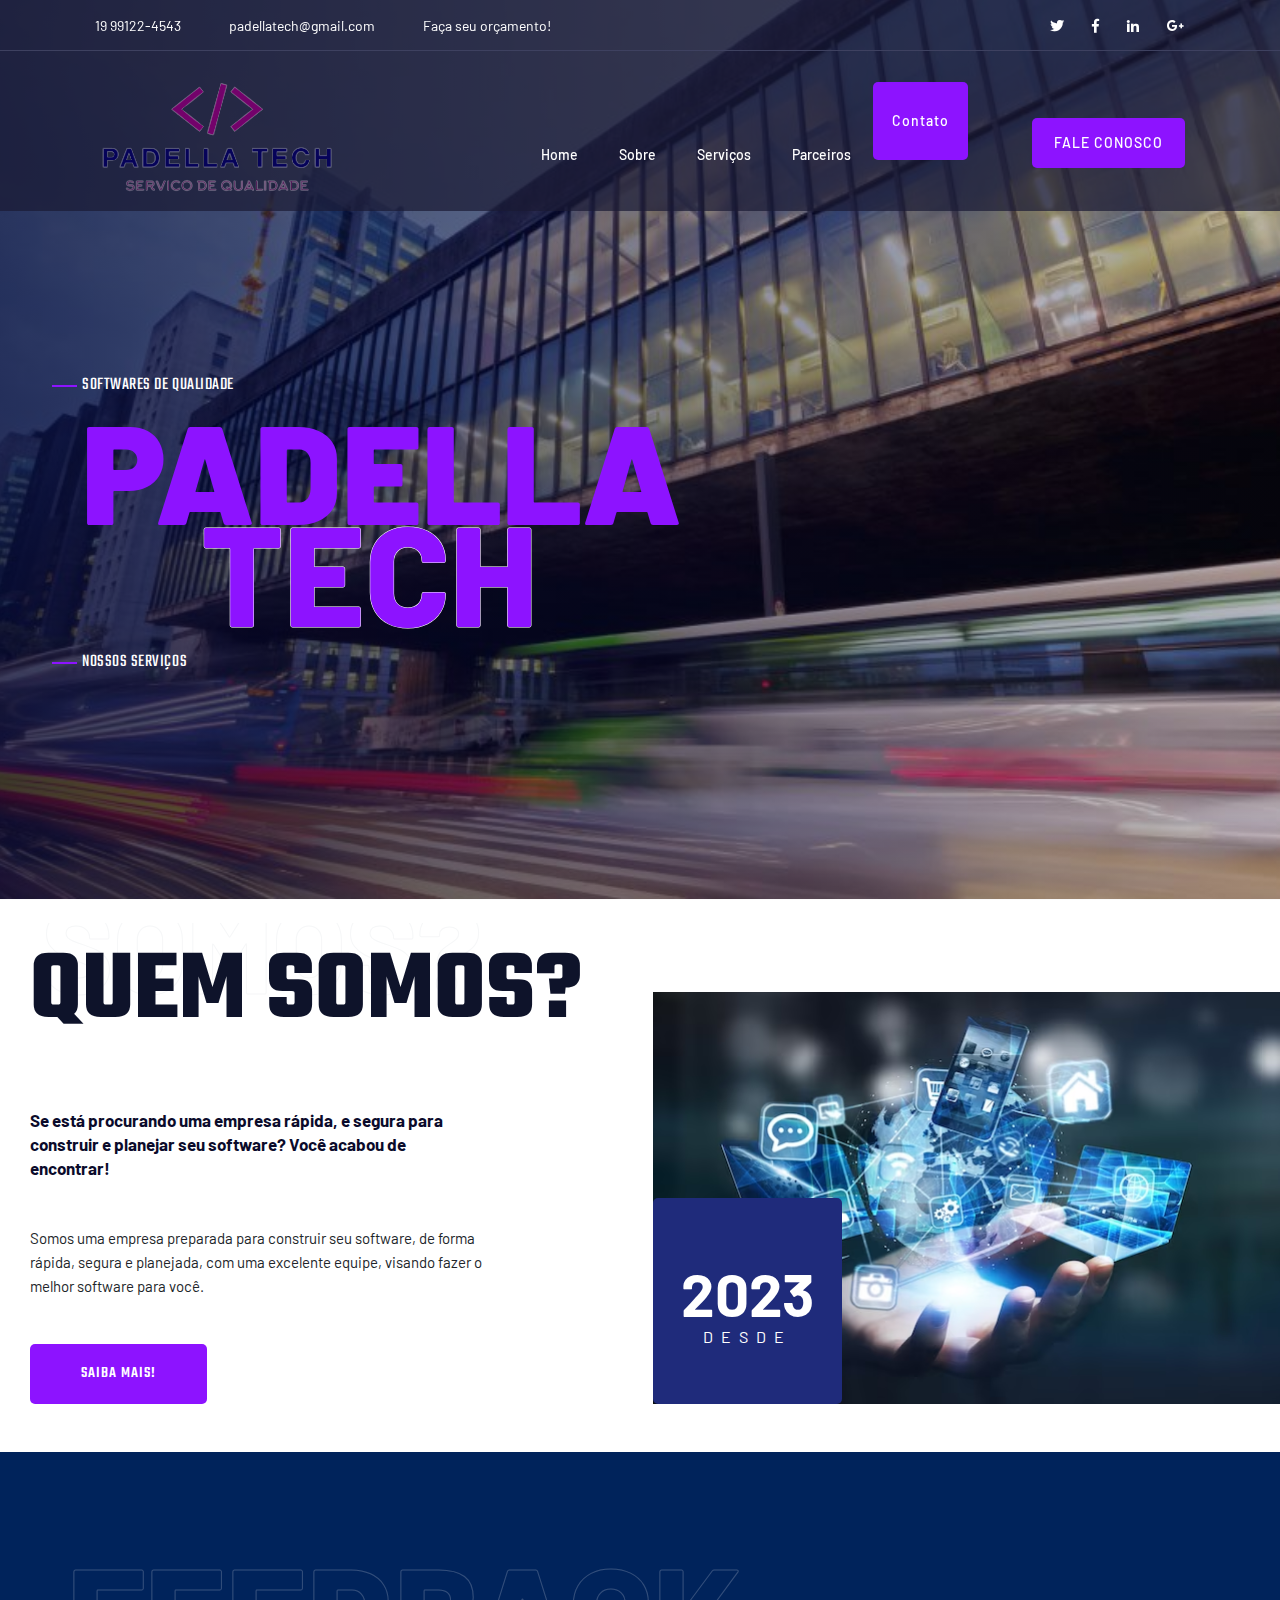
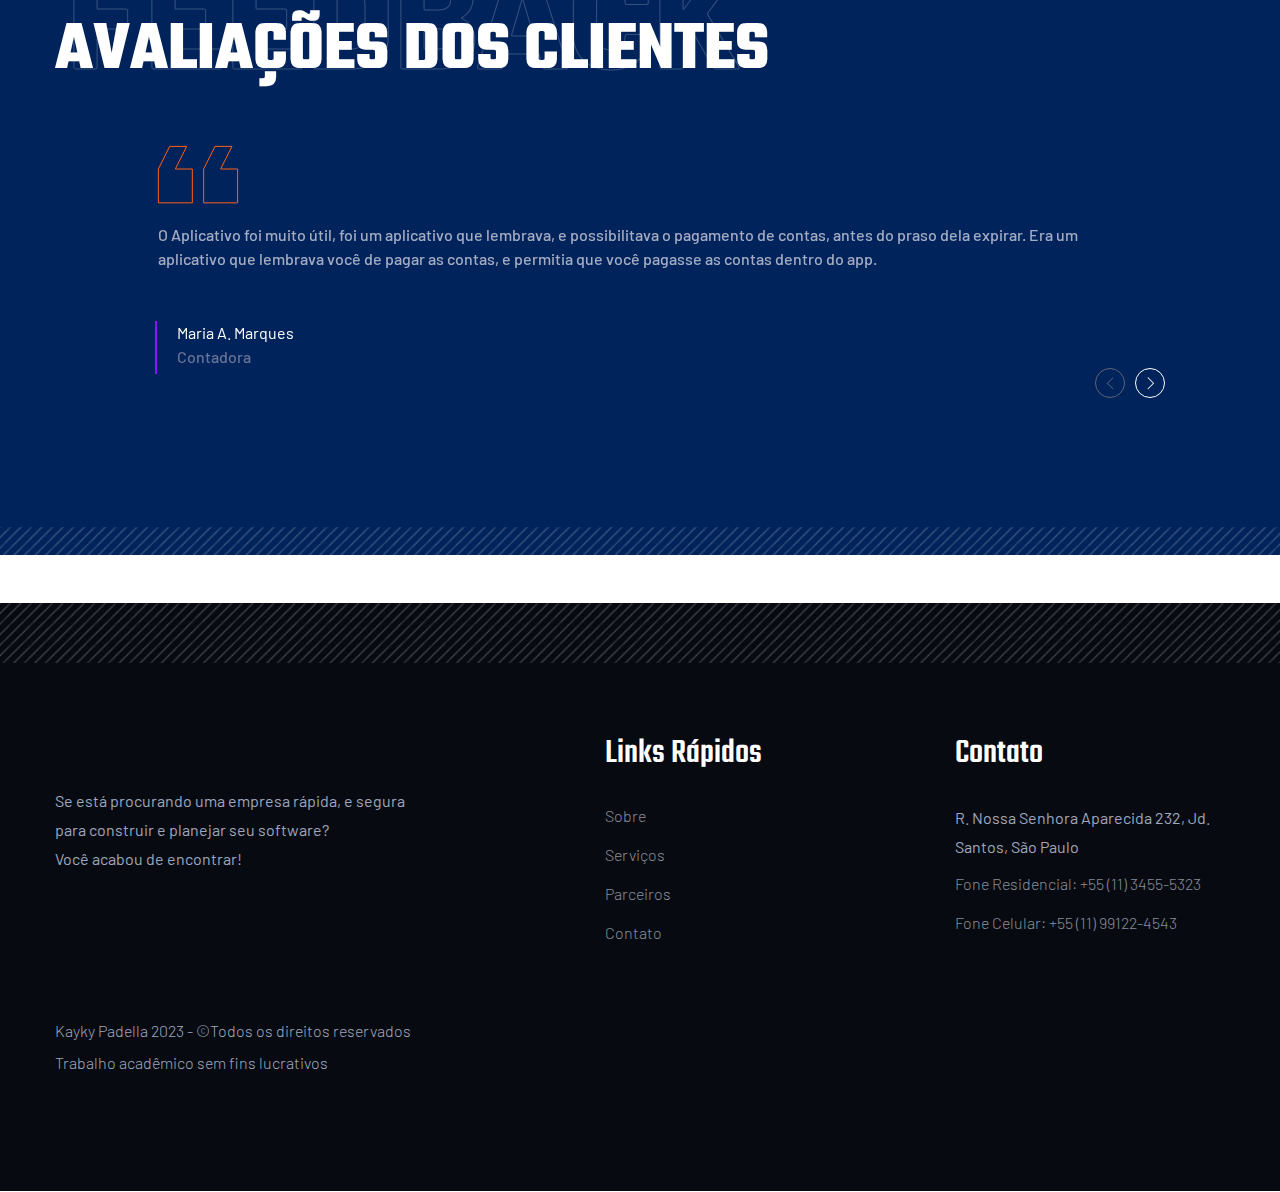
==== commit b8f1a56d: "Update index.html" ====
--- a/index.html
+++ b/index.html
@@ -85,6 +85,7 @@
                                             <li><a href="about.html">Sobre</a></li>
                                             <li><a href="services.html">Serviços</a></li>
                                             <li><a href="project.html">Parceiros</a></li>
+				            <li><a href="contact.html" class="btn">Contato</a></li>
                                         </ul>
                                     </nav>
                                 </div>
--- a/assets/css/style.css
+++ b/assets/css/style.css
@@ -1 +1,28 @@
 @import url("https://fonts.googleapis.com/css?family=Barlow:200,300,400,500,600,700,800,900|Teko:300,400,500,600,700&display=swap");.white-bg{background:#ffffff}.gray-bg{background:#f5f5f5}.gray-bg{background:#f7f7fd}.white-bg{background:#fff}.black-bg{background:#16161a}.theme-bg{background:#8d13ff}.brand-bg{background:#f1f4fa}.testimonial-bg{background:#f9fafc}.white-color{color:#fff}.black-color{color:#16161a}.theme-color{color:#8d13ff}.boxed-btn{background:#fff;color:#8d13ff !important;display:inline-block;padding:18px 44px;font-family:"Barlow",sans-serif;font-size:14px;font-weight:400;border:0;border:1px solid #8d13ff;letter-spacing:3px;text-align:center;color:#8d13ff;text-transform:uppercase;cursor:pointer}.boxed-btn:hover{background:#8d13ff;color:#fff !important;border:1px solid #8d13ff}.boxed-btn:focus{outline:none}.boxed-btn.large-width{width:220px}[data-overlay]{position:relative;background-size:cover;background-repeat:no-repeat;background-position:center center}[data-overlay]::before{position:absolute;left:0;top:0;right:0;bottom:0;content:""}[data-opacity="1"]::before{opacity:0.1}[data-opacity="2"]::before{opacity:0.2}[data-opacity="3"]::before{opacity:0.3}[data-opacity="4"]::before{opacity:0.4}[data-opacity="5"]::before{opacity:0.5}[data-opacity="6"]::before{opacity:0.6}[data-opacity="7"]::before{opacity:0.7}[data-opacity="8"]::before{opacity:0.8}[data-opacity="9"]::before{opacity:0.9}body{font-family:"Barlow",sans-serif;font-weight:normal;font-style:normal}h1,h2,h3,h4,h5,h6{font-family:"Barlow",sans-serif;color:#0b1c39;margin-top:0px;font-style:normal;font-weight:500;text-transform:normal}p{font-family:"Barlow",sans-serif;color:"Barlow",sans-serif;font-size:16px;line-height:24px;margin-bottom:15px;font-weight:normal}.bg-img-1{background-image:url(../img/slider/slider-img-1.jpg)}.bg-img-2{background-image:url(../img/background-img/bg-img-2.jpg)}.cta-bg-1{background-image:url(../img/background-img/bg-img-3.jpg)}.img{max-width:100%;-webkit-transition:all .3s ease-out 0s;-moz-transition:all .3s ease-out 0s;-ms-transition:all .3s ease-out 0s;-o-transition:all .3s ease-out 0s;transition:all .3s ease-out 0s}.f-left{float:left}.f-right{float:right}.fix{overflow:hidden}.clear{clear:both}a,.button{-webkit-transition:all .3s ease-out 0s;-moz-transition:all .3s ease-out 0s;-ms-transition:all .3s ease-out 0s;-o-transition:all .3s ease-out 0s;transition:all .3s ease-out 0s}a:focus,.button:focus{text-decoration:none;outline:none}a{color:#635c5c}a:hover{color:#fff}a:focus,a:hover,.portfolio-cat a:hover,.footer -menu li a:hover{text-decoration:none}a,button{color:#fff;outline:medium none}a,button{color:#1696e7;outline:medium none}button:focus,input:focus,input:focus,textarea,textarea:focus{outline:0}.uppercase{text-transform:uppercase}input:focus::-moz-placeholder{opacity:0;-webkit-transition:.4s;-o-transition:.4s;transition:.4s}.capitalize{text-transform:capitalize}h1 a,h2 a,h3 a,h4 a,h5 a,h6 a{color:inherit}ul{margin:0px;padding:0px}li{list-style:none}hr{border-bottom:1px solid #eceff8;border-top:0 none;margin:30px 0;padding:0}.theme-overlay{position:relative}.theme-overlay::before{background:#1696e7 none repeat scroll 0 0;content:"";height:100%;left:0;opacity:0.6;position:absolute;top:0;width:100%}.overlay{position:relative;z-index:0}.overlay::before{position:absolute;content:"";top:0;left:0;width:100%;height:100%;z-index:-1}.overlay2{position:relative;z-index:0}.overlay2::before{position:absolute;content:"";background-color:#2E2200;top:0;left:0;width:100%;height:100%;z-index:-1;opacity:0.5}.section-padding{padding-top:120px;padding-bottom:120px}.separator{border-top:1px solid #f2f2f2}.mb-90{margin-bottom:90px}@media (max-width: 767px){.mb-90{margin-bottom:30px}}@media (min-width: 768px) and (max-width: 991px){.mb-90{margin-bottom:45px}}.owl-carousel .owl-nav div{background:rgba(255,255,255,0.8) none repeat scroll 0 0;height:40px;left:20px;line-height:40px;font-size:22px;color:#646464;opacity:1;visibility:visible;position:absolute;text-align:center;top:50%;transform:translateY(-50%);transition:all 0.3s ease 0s;width:40px}.owl-carousel .owl-nav div.owl-next{left:auto;right:-30px}.owl-carousel .owl-nav div.owl-next i{position:relative;right:0;top:1px}.owl-carousel .owl-nav div.owl-prev i{position:relative;right:1px;top:0px}.owl-carousel:hover .owl-nav div{opacity:1;visibility:visible}.owl-carousel:hover .owl-nav div:hover{color:#fff;background:#ff3500}.btn{background:#8d13ff;-moz-user-select:none;text-transform:uppercase;color:#fff;cursor:pointer;display:inline-block;font-size:14px;font-weight:500;letter-spacing:1px;line-height:0;margin-bottom:0;padding:25px 22px;margin:10px;cursor:pointer;transition:color 0.4s linear;position:relative;z-index:1;border:0;overflow:hidden;margin:0;border-radius:5px}.btn::before{content:"";position:absolute;left:0;top:0;width:101%;height:101%;background:#e25311;z-index:1;transition:transform 0.5s;transition-timing-function:ease;transform-origin:0 0;transition-timing-function:cubic-bezier(0.5, 1.6, 0.4, 0.7);transform:scaleX(0);border-radius:0px}.btn:hover::before{transform:scaleX(1);color:#fff !important;z-index:-1}.btn.focus,.btn:focus{outline:0;box-shadow:none}.red-btn2{text-transform:uppercase;font-family:"Teko",sans-serif;padding:30px 51px;font-size:16px}.white-btn{background:#fff;-moz-user-select:none;text-transform:uppercase;color:#161e46;cursor:pointer;display:inline-block;font-size:14px;font-weight:500;letter-spacing:1px;line-height:0;margin-bottom:0;padding:25px 22px;margin:10px;cursor:pointer;transition:color 0.4s linear;position:relative;z-index:1;border:0;overflow:hidden;margin:0;border-radius:0px}.white-btn::before{content:"";position:absolute;left:0;top:0;width:101%;height:101%;background:#8d13ff;z-index:1;transition:transform 0.5s;transition-timing-function:ease;transform-origin:0 0;transition-timing-function:cubic-bezier(0.5, 1.6, 0.4, 0.7);transform:scaleY(0);border-radius:0px}.white-btn:hover::before{transform:scaleY(1);color:#161e46 !important;z-index:-1}.btn.hero-btn{position:relative;box-shadow:-8px 8px 0 #ca611b}.btn.hero-btn:hover{box-shadow:8px 8px 0 #ca611b}.arrow-btn{background:#f27420;padding:19px 15px;display:inline-block;line-height:0;position:absolute;right:0;bottom:0}.btn.focus,.btn:focus{outline:0;box-shadow:none}.breadcrumb>.active{color:#888}#scrollUp{background:#8d13ff;height:50px;width:50px;right:31px;bottom:40px;color:#fff;font-size:20px;text-align:center;border-radius:50%;line-height:48px;border:2px solid transparent}@media (max-width: 575px){#scrollUp{right:16px}}#scrollUp:hover{color:#fff}.sticky-bar{left:0;margin:auto;position:fixed;top:0;width:100%;-webkit-box-shadow:0 0 60px 0 rgba(0,0,0,0.07);box-shadow:0 0 60px 0 rgba(0,0,0,0.07);z-index:9999;-webkit-animation:300ms ease-in-out 0s normal none 1 running fadeInDown;animation:300ms ease-in-out 0s normal none 1 running fadeInDown;-webkit-box-shadow:0 10px 15px rgba(25,25,25,0.1);background:#fff}.mt-5{margin-top:5px}.mt-10{margin-top:10px}.mt-15{margin-top:15px}.mt-20{margin-top:20px}.mt-25{margin-top:25px}.mt-30{margin-top:30px}.mt-35{margin-top:35px}.mt-40{margin-top:40px}.mt-45{margin-top:45px}.mt-50{margin-top:50px}.mt-55{margin-top:55px}.mt-60{margin-top:60px}.mt-65{margin-top:65px}.mt-70{margin-top:70px}.mt-75{margin-top:75px}.mt-80{margin-top:80px}.mt-85{margin-top:85px}.mt-90{margin-top:90px}.mt-95{margin-top:95px}.mt-100{margin-top:100px}.mt-105{margin-top:105px}.mt-110{margin-top:110px}.mt-115{margin-top:115px}.mt-120{margin-top:120px}.mt-125{margin-top:125px}.mt-130{margin-top:130px}.mt-135{margin-top:135px}.mt-140{margin-top:140px}.mt-145{margin-top:145px}.mt-150{margin-top:150px}.mt-155{margin-top:155px}.mt-160{margin-top:160px}.mt-165{margin-top:165px}.mt-170{margin-top:170px}.mt-175{margin-top:175px}.mt-180{margin-top:180px}.mt-185{margin-top:185px}.mt-190{margin-top:190px}.mt-195{margin-top:195px}.mt-200{margin-top:200px}.mb-5{margin-bottom:5px}.mb-10{margin-bottom:10px}.mb-15{margin-bottom:15px}.mb-20{margin-bottom:20px}.mb-25{margin-bottom:25px}.mb-30{margin-bottom:30px}.mb-35{margin-bottom:35px}.mb-40{margin-bottom:40px}.mb-45{margin-bottom:45px}.mb-50{margin-bottom:50px}.mb-55{margin-bottom:55px}.mb-60{margin-bottom:60px}.mb-65{margin-bottom:65px}.mb-70{margin-bottom:70px}.mb-75{margin-bottom:75px}.mb-80{margin-bottom:80px}.mb-85{margin-bottom:85px}.mb-90{margin-bottom:90px}.mb-95{margin-bottom:95px}.mb-100{margin-bottom:100px}.mb-105{margin-bottom:105px}.mb-110{margin-bottom:110px}.mb-115{margin-bottom:115px}.mb-120{margin-bottom:120px}.mb-125{margin-bottom:125px}.mb-130{margin-bottom:130px}.mb-135{margin-bottom:135px}.mb-140{margin-bottom:140px}.mb-145{margin-bottom:145px}.mb-150{margin-bottom:150px}.mb-155{margin-bottom:155px}.mb-160{margin-bottom:160px}.mb-165{margin-bottom:165px}.mb-170{margin-bottom:170px}.mb-175{margin-bottom:175px}.mb-180{margin-bottom:180px}.mb-185{margin-bottom:185px}.mb-190{margin-bottom:190px}.mb-195{margin-bottom:195px}.mb-200{margin-bottom:200px}.ml-5{margin-left:5px}.ml-10{margin-left:10px}.ml-15{margin-left:15px}.ml-20{margin-left:20px}.ml-25{margin-left:25px}.ml-30{margin-left:30px}.ml-35{margin-left:35px}.ml-40{margin-left:40px}.ml-45{margin-left:45px}.ml-50{margin-left:50px}.ml-55{margin-left:55px}.ml-60{margin-left:60px}.ml-65{margin-left:65px}.ml-70{margin-left:70px}.ml-75{margin-left:75px}.ml-80{margin-left:80px}.ml-85{margin-left:85px}.ml-90{margin-left:90px}.ml-95{margin-left:95px}.ml-100{margin-left:100px}.ml-105{margin-left:105px}.ml-110{margin-left:110px}.ml-115{margin-left:115px}.ml-120{margin-left:120px}.ml-125{margin-left:125px}.ml-130{margin-left:130px}.ml-135{margin-left:135px}.ml-140{margin-left:140px}.ml-145{margin-left:145px}.ml-150{margin-left:150px}.ml-155{margin-left:155px}.ml-160{margin-left:160px}.ml-165{margin-left:165px}.ml-170{margin-left:170px}.ml-175{margin-left:175px}.ml-180{margin-left:180px}.ml-185{margin-left:185px}.ml-190{margin-left:190px}.ml-195{margin-left:195px}.ml-200{margin-left:200px}.mr-5{margin-right:5px}.mr-10{margin-right:10px}.mr-15{margin-right:15px}.mr-20{margin-right:20px}.mr-25{margin-right:25px}.mr-30{margin-right:30px}.mr-35{margin-right:35px}.mr-40{margin-right:40px}.mr-45{margin-right:45px}.mr-50{margin-right:50px}.mr-55{margin-right:55px}.mr-60{margin-right:60px}.mr-65{margin-right:65px}.mr-70{margin-right:70px}.mr-75{margin-right:75px}.mr-80{margin-right:80px}.mr-85{margin-right:85px}.mr-90{margin-right:90px}.mr-95{margin-right:95px}.mr-100{margin-right:100px}.mr-105{margin-right:105px}.mr-110{margin-right:110px}.mr-115{margin-right:115px}.mr-120{margin-right:120px}.mr-125{margin-right:125px}.mr-130{margin-right:130px}.mr-135{margin-right:135px}.mr-140{margin-right:140px}.mr-145{margin-right:145px}.mr-150{margin-right:150px}.mr-155{margin-right:155px}.mr-160{margin-right:160px}.mr-165{margin-right:165px}.mr-170{margin-right:170px}.mr-175{margin-right:175px}.mr-180{margin-right:180px}.mr-185{margin-right:185px}.mr-190{margin-right:190px}.mr-195{margin-right:195px}.mr-200{margin-right:200px}.pt-5{padding-top:5px}.pt-10{padding-top:10px}.pt-15{padding-top:15px}.pt-20{padding-top:20px}.pt-25{padding-top:25px}.pt-30{padding-top:30px}.pt-35{padding-top:35px}.pt-40{padding-top:40px}.pt-45{padding-top:45px}.pt-50{padding-top:50px}.pt-55{padding-top:55px}.pt-60{padding-top:60px}.pt-65{padding-top:65px}.pt-70{padding-top:70px}.pt-75{padding-top:75px}.pt-80{padding-top:80px}.pt-85{padding-top:85px}.pt-90{padding-top:90px}.pt-95{padding-top:95px}.pt-100{padding-top:100px}.pt-105{padding-top:105px}.pt-110{padding-top:110px}.pt-115{padding-top:115px}.pt-120{padding-top:120px}.pt-125{padding-top:125px}.pt-130{padding-top:130px}.pt-135{padding-top:135px}.pt-140{padding-top:140px}.pt-145{padding-top:145px}.pt-150{padding-top:150px}.pt-155{padding-top:155px}.pt-160{padding-top:160px}.pt-165{padding-top:165px}.pt-170{padding-top:170px}.pt-175{padding-top:175px}.pt-180{padding-top:180px}.pt-185{padding-top:185px}.pt-190{padding-top:190px}.pt-195{padding-top:195px}.pt-200{padding-top:200px}.pt-260{padding-top:260px}.pb-5{padding-bottom:5px}.pb-10{padding-bottom:10px}.pb-15{padding-bottom:15px}.pb-20{padding-bottom:20px}.pb-25{padding-bottom:25px}.pb-30{padding-bottom:30px}.pb-35{padding-bottom:35px}.pb-40{padding-bottom:40px}.pb-45{padding-bottom:45px}.pb-50{padding-bottom:50px}.pb-55{padding-bottom:55px}.pb-60{padding-bottom:60px}.pb-65{padding-bottom:65px}.pb-70{padding-bottom:70px}.pb-75{padding-bottom:75px}.pb-80{padding-bottom:80px}.pb-85{padding-bottom:85px}.pb-90{padding-bottom:90px}.pb-95{padding-bottom:95px}.pb-100{padding-bottom:100px}.pb-105{padding-bottom:105px}.pb-110{padding-bottom:110px}.pb-115{padding-bottom:115px}.pb-120{padding-bottom:120px}.pb-125{padding-bottom:125px}.pb-130{padding-bottom:130px}.pb-135{padding-bottom:135px}.pb-140{padding-bottom:140px}.pb-145{padding-bottom:145px}.pb-150{padding-bottom:150px}.pb-155{padding-bottom:155px}.pb-160{padding-bottom:160px}.pb-165{padding-bottom:165px}.pb-170{padding-bottom:170px}.pb-175{padding-bottom:175px}.pb-180{padding-bottom:180px}.pb-185{padding-bottom:185px}.pb-190{padding-bottom:190px}.pb-195{padding-bottom:195px}.pb-200{padding-bottom:200px}.pl-5{padding-left:5px}.pl-10{padding-left:10px}.pl-15{padding-left:15px}.pl-20{padding-left:20px}.pl-25{padding-left:25px}.pl-30{padding-left:30px}.pl-35{padding-left:35px}.pl-40{padding-left:40px}.pl-45{padding-left:45px}.pl-50{padding-left:50px}.pl-55{padding-left:55px}.pl-60{padding-left:60px}.pl-65{padding-left:65px}.pl-70{padding-left:70px}.pl-75{padding-left:75px}.pl-80{padding-left:80px}.pl-85{padding-left:85px}.pl-90{padding-left:90px}.pl-95{padding-left:95px}.pl-100{padding-left:100px}.pl-105{padding-left:105px}.pl-110{padding-left:110px}.pl-115{padding-left:115px}.pl-120{padding-left:120px}.pl-125{padding-left:125px}.pl-130{padding-left:130px}.pl-135{padding-left:135px}.pl-140{padding-left:140px}.pl-145{padding-left:145px}.pl-150{padding-left:150px}.pl-155{padding-left:155px}.pl-160{padding-left:160px}.pl-165{padding-left:165px}.pl-170{padding-left:170px}.pl-175{padding-left:175px}.pl-180{padding-left:180px}.pl-185{padding-left:185px}.pl-190{padding-left:190px}.pl-195{padding-left:195px}.pl-200{padding-left:200px}.pr-5{padding-right:5px}.pr-10{padding-right:10px}.pr-15{padding-right:15px}.pr-20{padding-right:20px}.pr-25{padding-right:25px}.pr-30{padding-right:30px}.pr-35{padding-right:35px}.pr-40{padding-right:40px}.pr-45{padding-right:45px}.pr-50{padding-right:50px}.pr-55{padding-right:55px}.pr-60{padding-right:60px}.pr-65{padding-right:65px}.pr-70{padding-right:70px}.pr-75{padding-right:75px}.pr-80{padding-right:80px}.pr-85{padding-right:85px}.pr-90{padding-right:90px}.pr-95{padding-right:95px}.pr-100{padding-right:100px}.pr-105{padding-right:105px}.pr-110{padding-right:110px}.pr-115{padding-right:115px}.pr-120{padding-right:120px}.pr-125{padding-right:125px}.pr-130{padding-right:130px}.pr-135{padding-right:135px}.pr-140{padding-right:140px}.pr-145{padding-right:145px}.pr-150{padding-right:150px}.pr-155{padding-right:155px}.pr-160{padding-right:160px}.pr-165{padding-right:165px}.pr-170{padding-right:170px}.pr-175{padding-right:175px}.pr-180{padding-right:180px}.pr-185{padding-right:185px}.pr-190{padding-right:190px}.pr-195{padding-right:195px}.pr-200{padding-right:200px}.bounce-animate{animation-name:float-bob;animation-duration:2s;animation-iteration-count:infinite;-moz-animation-name:float-bob;-moz-animation-duration:2s;-moz-animation-iteration-count:infinite;-moz-animation-timing-function:linear;-ms-animation-name:float-bob;-ms-animation-duration:2s;-ms-animation-iteration-count:infinite;-ms-animation-timing-function:linear;-o-animation-name:float-bob;-o-animation-duration:2s;-o-animation-iteration-count:infinite;-o-animation-timing-function:linear}@-webkit-keyframes float-bob{0%{-webkit-transform:translateY(-20px);transform:translateY(-20px)}50%{-webkit-transform:translateY(-10px);transform:translateY(-10px)}100%{-webkit-transform:translateY(-20px);transform:translateY(-20px)}}.heartbeat{animation:heartbeat 1s infinite alternate}@-webkit-keyframes heartbeat{to{-webkit-transform:scale(1.03);transform:scale(1.03)}}.rotateme{-webkit-animation-name:rotateme;animation-name:rotateme;-webkit-animation-duration:30s;animation-duration:30s;-webkit-animation-iteration-count:infinite;animation-iteration-count:infinite;-webkit-animation-timing-function:linear;animation-timing-function:linear}@keyframes rotateme{from{-webkit-transform:rotate(0deg);transform:rotate(0deg)}to{-webkit-transform:rotate(360deg);transform:rotate(360deg)}}@-webkit-keyframes rotateme{from{-webkit-transform:rotate(0deg)}to{-webkit-transform:rotate(360deg)}}.preloader{background-color:#f7f7f7;width:100%;height:100%;position:fixed;top:0;left:0;right:0;bottom:0;z-index:999999;-webkit-transition:.6s;-o-transition:.6s;transition:.6s;margin:0 auto}.preloader .preloader-circle{width:100px;height:100px;position:relative;border-style:solid;border-width:1px;border-top-color:#8d13ff;border-bottom-color:transparent;border-left-color:transparent;border-right-color:transparent;z-index:10;border-radius:50%;-webkit-box-shadow:0 1px 5px 0 rgba(35,181,185,0.15);box-shadow:0 1px 5px 0 rgba(35,181,185,0.15);background-color:#ffffff;-webkit-animation:zoom 2000ms infinite ease;animation:zoom 2000ms infinite ease;-webkit-transition:.6s;-o-transition:.6s;transition:.6s}.preloader .preloader-circle2{border-top-color:#0078ff}.preloader .preloader-img{position:absolute;top:50%;z-index:200;left:0;right:0;margin:0 auto;text-align:center;display:inline-block;-webkit-transform:translateY(-50%);-ms-transform:translateY(-50%);transform:translateY(-50%);padding-top:6px;-webkit-transition:.6s;-o-transition:.6s;transition:.6s}.preloader .preloader-img img{max-width:55px}.preloader .pere-text strong{font-weight:800;color:#dca73a;text-transform:uppercase}@-webkit-keyframes zoom{0%{-webkit-transform:rotate(0deg);transform:rotate(0deg);-webkit-transition:.6s;-o-transition:.6s;transition:.6s}100%{-webkit-transform:rotate(360deg);transform:rotate(360deg);-webkit-transition:.6s;-o-transition:.6s;transition:.6s}}@keyframes zoom{0%{-webkit-transform:rotate(0deg);transform:rotate(0deg);-webkit-transition:.6s;-o-transition:.6s;transition:.6s}100%{-webkit-transform:rotate(360deg);transform:rotate(360deg);-webkit-transition:.6s;-o-transition:.6s;transition:.6s}}.section-padding2{padding-top:200px;padding-bottom:200px}@media only screen and (min-width: 1200px) and (max-width: 1600px){.section-padding2{padding-top:200px;padding-bottom:200px}}@media only screen and (min-width: 992px) and (max-width: 1200px){.section-padding2{padding-top:200px;padding-bottom:200px}}@media only screen and (min-width: 768px) and (max-width: 991px){.section-padding2{padding-top:100px;padding-bottom:100px}}@media only screen and (min-width: 576px) and (max-width: 767px){.section-padding2{padding-top:50px;padding-bottom:50px}}@media (max-width: 575px){.section-padding2{padding-top:35px;padding-bottom:50px}}.section-padding30{padding-top:183px;padding-bottom:170px}@media only screen and (min-width: 1200px) and (max-width: 1600px){.section-padding30{padding-top:183px;padding-bottom:170px}}@media only screen and (min-width: 992px) and (max-width: 1200px){.section-padding30{padding-top:150px;padding-bottom:120px}}@media only screen and (min-width: 768px) and (max-width: 991px){.section-padding30{padding-top:100px;padding-bottom:70px}}@media only screen and (min-width: 576px) and (max-width: 767px){.section-padding30{padding-top:70px;padding-bottom:20px}}@media (max-width: 575px){.section-padding30{padding-top:70px;padding-bottom:20px}}.testimonial-padding{padding-top:157px;padding-bottom:157px}@media only screen and (min-width: 1200px) and (max-width: 1600px){.testimonial-padding{padding-top:157px;padding-bottom:157px}}@media only screen and (min-width: 992px) and (max-width: 1200px){.testimonial-padding{padding-top:120px;padding-bottom:120px}}@media only screen and (min-width: 768px) and (max-width: 991px){.testimonial-padding{padding-top:100px;padding-bottom:100px}}@media only screen and (min-width: 576px) and (max-width: 767px){.testimonial-padding{padding-top:80px;padding-bottom:60px}}@media (max-width: 575px){.testimonial-padding{padding-top:80px;padding-bottom:60px}}.footer-padding{padding-top:130px;padding-bottom:100px}@media only screen and (min-width: 1200px) and (max-width: 1600px){.footer-padding{padding-top:130px;padding-bottom:100px}}@media only screen and (min-width: 992px) and (max-width: 1200px){.footer-padding{padding-top:100px;padding-bottom:50px}}@media only screen and (min-width: 768px) and (max-width: 991px){.footer-padding{padding-top:100px;padding-bottom:0px}}@media only screen and (min-width: 576px) and (max-width: 767px){.footer-padding{padding-top:50px;padding-bottom:0px}}@media (max-width: 575px){.footer-padding{padding-top:50px;padding-bottom:0px}}.section-tittle{position:relative}@media (max-width: 575px){.section-tittle{margin-bottom:0px}}.section-tittle .front-text{position:relative;z-index:2}.section-tittle .front-text h2{color:#0e132a;font-size:70px;font-weight:700;line-height:1.2;text-transform:uppercase;font-family:"Teko",sans-serif}@media (max-width: 575px){.section-tittle .front-text h2{font-size:40px;line-height:1.4}}@media only screen and (min-width: 576px) and (max-width: 767px){.section-tittle .front-text h2{font-size:40px;line-height:1.4}}.section-tittle span.back-text{font-size:140px;font-weight:800;text-transform:uppercase;-webkit-text-stroke:1px #f6f7f8;-webkit-text-fill-color:transparent;margin:0;line-height:1;position:absolute;transform:translateY(-114%);right:0;left:12px}@media (max-width: 575px){.section-tittle span.back-text{font-size:56px;transform:translateY(-136%)}}@media only screen and (min-width: 576px) and (max-width: 767px){.section-tittle span.back-text{font-size:56px;transform:translateY(-136%)}}@media only screen and (min-width: 992px) and (max-width: 1200px){.section-tittle span.back-text{font-size:127px}}.section-tittle.section-tittle2 .front-text h2{font-size:100px}@media (max-width: 575px){.section-tittle.section-tittle2 .front-text h2{font-size:40px}}@media only screen and (min-width: 576px) and (max-width: 767px){.section-tittle.section-tittle2 .front-text h2{font-size:40px}}.section-tittle.section-tittle2 span.back-text{transform:translateY(-123%)}@media only screen and (min-width: 1200px) and (max-width: 1600px){.section-tittle.section-tittle2 span.back-text{font-size:119px}}@media only screen and (min-width: 1200px) and (max-width: 1440px){.section-tittle.section-tittle2 span.back-text{font-size:119px}}@media only screen and (min-width: 1441px) and (max-width: 1800px){.section-tittle.section-tittle2 span.back-text{font-size:112px}}@media (max-width: 575px){.section-tittle.section-tittle2 span.back-text{font-size:56px;transform:translateY(-136%)}}@media only screen and (min-width: 576px) and (max-width: 767px){.section-tittle.section-tittle2 span.back-text{font-size:56px;transform:translateY(-136%)}}@media only screen and (min-width: 768px) and (max-width: 991px){.section-tittle.section-tittle2 span.back-text{font-size:117px;transform:translateY(-128%)}}@media only screen and (min-width: 992px) and (max-width: 1200px){.section-tittle.section-tittle2 span.back-text{font-size:117px;transform:translateY(-118%)}}.section-tittle.section-tittle3 .front-text h2{font-size:70px}@media (max-width: 575px){.section-tittle.section-tittle3 .front-text h2{font-size:40px}}.section-tittle.section-tittle3 span.back-text{transform:translateY(-114%)}@media (max-width: 575px){.section-tittle.section-tittle3 span.back-text{font-size:56px;transform:translateY(-136%)}}@media only screen and (min-width: 576px) and (max-width: 767px){.section-tittle.section-tittle3 span.back-text{font-size:98px;transform:translateY(-131%)}}.section-tittle.section-tittle4 .front-text h2{font-size:70px;color:#fff}@media (max-width: 575px){.section-tittle.section-tittle4 .front-text h2{font-size:35px}}@media only screen and (min-width: 576px) and (max-width: 767px){.section-tittle.section-tittle4 .front-text h2{font-size:40px}}.section-tittle.section-tittle4 span.back-text{-webkit-text-stroke:1px rgba(255,255,255,0.2);transform:translateY(-113%)}@media (max-width: 575px){.section-tittle.section-tittle4 span.back-text{font-size:56px;transform:translateY(-129%)}}@media only screen and (min-width: 576px) and (max-width: 767px){.section-tittle.section-tittle4 span.back-text{font-size:56px;transform:translateY(-130%)}}@media only screen and (min-width: 768px) and (max-width: 991px){.section-tittle.section-tittle4 span.back-text{font-size:117px;transform:translateY(-118%)}}@media only screen and (min-width: 992px) and (max-width: 1200px){.section-tittle.section-tittle4 span.back-text{font-size:117px;transform:translateY(-113%)}}.section-tittle.section-tittle6 .front-text h2{font-size:70px;color:#fff}@media (max-width: 575px){.section-tittle.section-tittle6 .front-text h2{font-size:40px}}.section-tittle.section-tittle6 span.back-text{-webkit-text-stroke:1px rgba(255,255,255,0.2);transform:translateY(-113%)}@media (max-width: 575px){.section-tittle.section-tittle6 span.back-text{font-size:56px;transform:translateY(-136%)}}@media only screen and (min-width: 576px) and (max-width: 767px){.section-tittle.section-tittle6 span.back-text{font-size:83px;transform:translateY(-137%)}}.small-section-tittle h4{color:#0e132a;font-size:18px;font-weight:600;line-height:1.2;margin-bottom:20px}.white-bg{background:#ffffff}.gray-bg{background:#f5f5f5}.gray-bg{background:#f7f7fd}.white-bg{background:#fff}.black-bg{background:#16161a}.theme-bg{background:#8d13ff}.brand-bg{background:#f1f4fa}.testimonial-bg{background:#f9fafc}.white-color{color:#fff}.black-color{color:#16161a}.theme-color{color:#8d13ff}.header-area .header-top{padding:13px 100px}@media only screen and (min-width: 1200px) and (max-width: 1600px){.header-area .header-top{padding:13px 80px}}@media only screen and (min-width: 992px) and (max-width: 1200px){.header-area .header-top{padding:13px 15px}}@media only screen and (min-width: 768px) and (max-width: 991px){.header-area .header-top{padding:13px 50px}}@media only screen and (min-width: 576px) and (max-width: 767px){.header-area .header-top{padding:13px 20px}}@media (max-width: 575px){.header-area .header-top{padding:13px 20px}}.header-area .header-bottom{padding:0px 100px}@media only screen and (min-width: 1200px) and (max-width: 1600px){.header-area .header-bottom{padding:0px 80px}}@media only screen and (min-width: 992px) and (max-width: 1200px){.header-area .header-bottom{padding:0px 15px}}@media only screen and (min-width: 768px) and (max-width: 991px){.header-area .header-bottom{padding:10px 50px}}@media only screen and (min-width: 576px) and (max-width: 767px){.header-area .header-bottom{padding:10px 20px}}@media (max-width: 575px){.header-area .header-bottom{padding:10px 20px}}.header-area{background:rgba(25,26,51,0.7)}@media only screen and (min-width: 768px) and (max-width: 991px){.header-area{box-shadow:0 10px 15px rgba(25,25,25,0.1)}}@media only screen and (min-width: 576px) and (max-width: 767px){.header-area{box-shadow:0 10px 15px rgba(25,25,25,0.1)}}@media (max-width: 575px){.header-area{box-shadow:0 10px 15px rgba(25,25,25,0.1)}}.header-area .header-top{border-bottom:1px solid #3e4160}.header-area .header-top .header-info-left ul li{color:#fff;display:inline-block;margin-right:45px;font-family:"Barlow",sans-serif;font-size:14px}.header-area .header-top .header-info-left ul li:last-child{margin-right:0px}.header-area .header-top .header-info-left ul li i{margin-right:8px}.header-area .header-top .header-info-right .header-social li{display:inline-block}.header-area .header-top .header-info-right .header-social li a{color:#fff;font-size:14px;padding-left:25px}.header-area .header-top .header-info-right .header-social li a:hover{color:#8d13ff}.main-header{position:relative;z-index:3}@media only screen and (min-width: 1200px) and (max-width: 1600px){.main-header .main-menu{margin-right:30px}}.main-header .main-menu ul li{display:inline-block;position:relative;z-index:1}.main-header .main-menu ul li a{color:#fff;font-weight:500;padding:39px 19px;display:block;font-size:14px;-webkit-transition:all .3s ease-out 0s;-moz-transition:all .3s ease-out 0s;-ms-transition:all .3s ease-out 0s;-o-transition:all .3s ease-out 0s;transition:all .3s ease-out 0s;text-transform:capitalize}@media only screen and (min-width: 992px) and (max-width: 1200px){.main-header .main-menu ul li a{padding:39px 14px}}.main-header .main-menu ul li:hover>a{color:#8d13ff}.main-header .main-menu ul ul.submenu{position:absolute;width:170px;background:#fff;left:0;top:90%;visibility:hidden;opacity:0;box-shadow:0 0 10px 3px rgba(0,0,0,0.05);padding:17px 0;border-top:5px solid #8d13ff;-webkit-transition:all .3s ease-out 0s;-moz-transition:all .3s ease-out 0s;-ms-transition:all .3s ease-out 0s;-o-transition:all .3s ease-out 0s;transition:all .3s ease-out 0s}.main-header .main-menu ul ul.submenu>li{margin-left:7px;display:block}.main-header .main-menu ul ul.submenu>li>a{padding:6px 10px !important;font-size:14px;color:#0b1c39}.main-header .main-menu ul ul.submenu>li>a:hover{color:#8d13ff;background:none}.main-header .logo .small-logo{display:none}@media (max-width: 575px){.main-header .logo .small-logo{display:unset}}@media (max-width: 575px){.main-header .logo .big-logo{display:none}}.main-header ul>li:hover>ul.submenu{visibility:visible;opacity:1;top:100%}.header-transparent{position:absolute;top:0;right:0;left:0;z-index:9}.header-area .header-top .header-info-right .header-social a i{-webkit-transition:all .4s ease-out 0s;-moz-transition:all .4s ease-out 0s;-ms-transition:all .4s ease-out 0s;-o-transition:all .4s ease-out 0s;transition:all .4s ease-out 0s;transform:rotateY(0deg);-webkit-transform:rotateY(0deg);-moz-transform:rotateY(0deg);-ms-transform:rotateY(0deg);-o-transform:rotateY(0deg)}.header-area .header-top .header-info-right .header-social a:hover i{transform:rotateY(180deg);-webkit-transform:rotateY(180deg);-moz-transform:rotateY(180deg);-ms-transform:rotateY(180deg);-o-transform:rotateY(180deg)}.header-sticky.sticky-bar.sticky{background:#191a33}.header-sticky ul li a{padding:10px 19px}.header-sticky.sticky-bar.sticky .main-menu ul>li>a{padding:26px 20px}@media only screen and (min-width: 992px) and (max-width: 1200px){.header-sticky.sticky-bar.sticky .main-menu ul>li>a{padding:39px 14px}}.slicknav_menu .slicknav_icon-bar{background-color:#8d13ff !important}.slicknav_nav{margin-top:0px}.header-area .slicknav_btn{top:-45px}.slicknav_menu .slicknav_nav a:hover{background:transparent;color:#8d13ff}.slicknav_menu{background:transparent;margin-top:4px !important}.mobile_menu{position:absolute;right:0px;width:100%;z-index:99}.slider-height{min-height:900px;background-repeat:no-repeat;background-position:center center;background-size:cover}@media only screen and (min-width: 768px) and (max-width: 991px){.slider-height{min-height:620px}}@media only screen and (min-width: 768px) and (max-width: 991px){.slider-height{min-height:600px}}@media only screen and (min-width: 576px) and (max-width: 767px){.slider-height{min-height:600px}}@media (max-width: 575px){.slider-height{min-height:400px}}.slider-height2{min-height:590px;background-repeat:no-repeat;background-position:center center}@media only screen and (min-width: 768px) and (max-width: 991px){.slider-height2{min-height:500px}}@media (max-width: 575px){.slider-height2{min-height:350px}}@media only screen and (min-width: 576px) and (max-width: 767px){.slider-height2{min-height:350px}}.btn1{padding:25px 0px}@media only screen and (min-width: 768px) and (max-width: 991px){.btn1{padding:25px 0}}.slider-area{margin-top:-1px}.slider-area .hero__caption{margin-left:27px;padding-top:150px}@media only screen and (min-width: 768px) and (max-width: 991px){.slider-area .hero__caption{padding-top:70px}}@media only screen and (min-width: 576px) and (max-width: 767px){.slider-area .hero__caption{padding-top:70px}}@media (max-width: 575px){.slider-area .hero__caption{padding-top:70px}}.slider-area .hero__caption h1{font-size:140px;font-weight:900;color:#ffffff;font-family:'Barlow', sans-serif;line-height:1;text-transform:uppercase;color:#8d13ff;margin:0;padding:0}@media only screen and (min-width: 992px) and (max-width: 1200px){.slider-area .hero__caption h1{font-size:135px}}@media only screen and (min-width: 768px) and (max-width: 991px){.slider-area .hero__caption h1{font-size:110px}}@media only screen and (min-width: 576px) and (max-width: 767px){.slider-area .hero__caption h1{font-size:72px}}@media (max-width: 575px){.slider-area .hero__caption h1{font-size:42px}}.slider-area .hero__caption .stock-text{position:relative;left:119px;top:-38px}@media only screen and (min-width: 992px) and (max-width: 1200px){.slider-area .hero__caption .stock-text{top:-29px}}@media only screen and (min-width: 768px) and (max-width: 991px){.slider-area .hero__caption .stock-text{top:-19px}}@media only screen and (min-width: 576px) and (max-width: 767px){.slider-area .hero__caption .stock-text{top:-12px;left:40px}}@media (max-width: 575px){.slider-area .hero__caption .stock-text{top:-12px;left:40px;top:0;left:0}}.slider-area .hero__caption .stock-text h2{font-size:140px;font-weight:800;margin:0;line-height:1;text-transform:uppercase;position:absolute;color:#fff}@media only screen and (min-width: 992px) and (max-width: 1200px){.slider-area .hero__caption .stock-text h2{font-size:110px}}@media only screen and (min-width: 768px) and (max-width: 991px){.slider-area .hero__caption .stock-text h2{font-size:60px}}@media only screen and (min-width: 576px) and (max-width: 767px){.slider-area .hero__caption .stock-text h2{font-size:52px}}@media (max-width: 575px){.slider-area .hero__caption .stock-text h2{font-size:27px;margin-bottom:25px}}.slider-area .hero__caption .stock-text h2:nth-child(1){color:transparent;-webkit-text-stroke:1px #fff;-webkit-text-fill-color:transparent}.slider-area .hero__caption .stock-text h2:nth-child(2){color:#8d13ff;-webkit-animation:animate 4s ease-in-out infinite;animation:animate 4s ease-in-out infinite}@keyframes animate{0%,100%{clip-path:polygon(0% 45%, 15% 44%, 32% 50%, 54% 60%, 70% 61%, 84% 69%, 100% 52%, 100% 100%, 0% 100%)}50%{clip-path:polygon(0% 60%, 16% 65%, 34% 66%, 51% 62%, 67% 50%, 84% 45%, 100% 46%, 100% 100%, 0% 100%)}}.slider-area .hero__caption .hero-text1 span,.slider-area .hero__caption .hero-text1 a,.slider-area .hero__caption .hero-text2 span,.slider-area .hero__caption .hero-text2 a{position:relative;color:#fff;font-size:18px;text-transform:uppercase;font-family:"Teko",sans-serif;font-weight:400;letter-spacing:0.03em;display:block}.slider-area .hero__caption .hero-text1 span::before,.slider-area .hero__caption .hero-text1 a::before,.slider-area .hero__caption .hero-text2 span::before,.slider-area .hero__caption .hero-text2 a::before{position:absolute;content:"";width:25px;height:2px;top:0;left:-30px;top:50%;transform:translateY(-50%);background:#8d13ff}@media (max-width: 575px){.slider-area .hero__caption .hero-text1 span,.slider-area .hero__caption .hero-text1 a,.slider-area .hero__caption .hero-text2 span,.slider-area .hero__caption .hero-text2 a{margin-bottom:20px}}@media only screen and (min-width: 992px) and (max-width: 1200px){.slider-area .hero__caption .hero-text2{margin-top:100px}}@media only screen and (min-width: 768px) and (max-width: 991px){.slider-area .hero__caption .hero-text2{margin-top:56px}}@media only screen and (min-width: 576px) and (max-width: 767px){.slider-area .hero__caption .hero-text2{margin-top:50px}}@media (max-width: 575px){.slider-area .hero__caption .hero-text2{margin-top:50px}}.hero-overly{position:relative;z-index:1}.hero-overly::before{position:absolute;content:"";width:100%;height:100%;left:0;top:0;bottom:0;right:0;z-index:0;background-repeat:no-repeat}.slider-area .hero-cap h2{color:#fff;font-size:70px;font-weight:900;text-transform:uppercase}@media only screen and (min-width: 576px) and (max-width: 767px){.slider-area .hero-cap h2{font-size:50px}}@media (max-width: 575px){.slider-area .hero-cap h2{font-size:50px}}.slider-area .hero-cap nav{margin:7px 0;padding-left:95px;position:relative}.slider-area .hero-cap nav::before{position:absolute;content:"";width:75px;height:1px;background:#8d13ff;left:0;top:52%;transform:translateY(-50%)}.slider-area .hero-cap .breadcrumb{background:none;padding:0;margin:0}.slider-area .hero-cap .breadcrumb a{color:#8d13ff;font-size:17px;text-transform:uppercase}.slider-area .hero-cap .breadcrumb-item+.breadcrumb-item::before{color:#8d13ff}@media (max-width: 575px){.slider-area .hero-cap.hero-cap2{padding-top:50px}}@media only screen and (min-width: 576px) and (max-width: 767px){.slider-area .hero-cap.hero-cap2{padding-top:50px}}.slider-area .hero-cap.hero-cap2 h2{font-size:60px;font-weight:700;text-transform:capitalize}@media only screen and (min-width: 576px) and (max-width: 767px){.slider-area .hero-cap.hero-cap2 h2{font-size:37px}}@media (max-width: 575px){.slider-area .hero-cap.hero-cap2 h2{font-size:26px}}.services-area1 .single-service-cap{overflow:hidden}.services-area1 .single-service-cap .service-img{overflow:hidden}.services-area1 .single-service-cap .service-img img{width:100%;transform:scale(1);-webkit-transition:all .5s ease-out 0s;-moz-transition:all .5s ease-out 0s;-ms-transition:all .5s ease-out 0s;-o-transition:all .5s ease-out 0s;transition:all .5s ease-out 0s}.services-area1 .single-service-cap .service-cap{padding:20px 30px 20px 30px;background:#fcfdff}.services-area1 .single-service-cap .service-cap h4{margin-bottom:35px}.services-area1 .single-service-cap .service-cap h4 a{color:#0e132a;font-size:24px;font-weight:700}@media (max-width: 575px){.services-area1 .single-service-cap .service-cap h4 a{font-size:18px}}.services-area1 .single-service-cap .service-cap h4 a:hover{color:#8d13ff}.services-area1 .single-service-cap .service-icon img{width:100%}.single-service-cap:hover .service-img img{transform:scale(1.1)}.single-service-cap:hover .more-btn i{color:#fff;background:#8d13ff}.more-btn{color:#161e46;font-size:14px;font-weight:500;display:block;margin-bottom:10px}.more-btn i{color:#161e46;background:transparent;width:38px;height:38px;display:inline-block;line-height:38px;text-align:center;font-size:15px;margin-left:10px;-webkit-transition:all .4s ease-out 0s;-moz-transition:all .4s ease-out 0s;-ms-transition:all .4s ease-out 0s;-o-transition:all .4s ease-out 0s;transition:all .4s ease-out 0s}.more-btn:hover{color:#161e46}.more-btn:hover i{color:#fff;background:#8d13ff}.support-company-area .support-wrapper{display:flex;justify-content:space-between;flex-wrap:wrap}@media only screen and (min-width: 992px) and (max-width: 1200px){.support-company-area .support-wrapper{display:block}}.support-company-area .support-wrapper .left-content{width:54%;padding-left:366px}@media only screen and (min-width: 1200px) and (max-width: 1600px){.support-company-area .support-wrapper .left-content{width:49%}}@media only screen and (min-width: 1200px) and (max-width: 1440px){.support-company-area .support-wrapper .left-content{padding-left:30px;width:49%}}@media only screen and (min-width: 1441px) and (max-width: 1800px){.support-company-area .support-wrapper .left-content{padding-left:200px;width:49%}}@media only screen and (min-width: 992px) and (max-width: 1200px){.support-company-area .support-wrapper .left-content{width:100%;padding-left:120px}}@media only screen and (min-width: 768px) and (max-width: 991px){.support-company-area .support-wrapper .left-content{width:100%;padding-left:30px}}@media only screen and (min-width: 576px) and (max-width: 767px){.support-company-area .support-wrapper .left-content{width:100%;padding-left:30px}}@media (max-width: 575px){.support-company-area .support-wrapper .left-content{width:100%;padding-left:30px}}.support-company-area .support-wrapper .left-content .support-caption{padding-right:144px}@media (max-width: 575px){.support-company-area .support-wrapper .left-content .support-caption{padding-right:0px}}@media only screen and (min-width: 576px) and (max-width: 767px){.support-company-area .support-wrapper .left-content .support-caption{padding-right:0px}}@media only screen and (min-width: 992px) and (max-width: 1200px){.support-company-area .support-wrapper .left-content .support-caption{padding-right:70px}}.support-company-area .support-wrapper .left-content .support-caption p{margin-bottom:46px;font-size:15px}.support-company-area .support-wrapper .left-content .support-caption p.pera-top{font-size:17px;font-weight:700;color:#0b0b2b}.support-company-area .support-wrapper .right-content{width:40%;position:relative}@media only screen and (min-width: 1200px) and (max-width: 1600px){.support-company-area .support-wrapper .right-content{width:49%}}@media only screen and (min-width: 992px) and (max-width: 1200px){.support-company-area .support-wrapper .right-content{width:80%;margin-left:119px;padding-top:50px}}@media only screen and (min-width: 768px) and (max-width: 991px){.support-company-area .support-wrapper .right-content{width:80%;padding-top:50px}}@media only screen and (min-width: 992px) and (max-width: 1200px){.support-company-area .support-wrapper .right-content{width:100%;padding-top:50px}}@media only screen and (min-width: 768px) and (max-width: 991px){.support-company-area .support-wrapper .right-content{width:100%;padding-top:50px}}@media only screen and (min-width: 576px) and (max-width: 767px){.support-company-area .support-wrapper .right-content{width:100%;padding-top:50px}}@media (max-width: 575px){.support-company-area .support-wrapper .right-content{width:100%;padding-top:50px}}.support-company-area .support-wrapper .right-content .right-img img{width:100%}.support-company-area .support-wrapper .right-content .support-img-cap{position:absolute;bottom:0px;background:#1f2b7b;padding:59px 28px;border-radius:5px}@media only screen and (min-width: 992px) and (max-width: 1200px){.support-company-area .support-wrapper .right-content .support-img-cap{padding:27px 18px}}@media (max-width: 575px){.support-company-area .support-wrapper .right-content .support-img-cap{padding:35px 0px}}@media only screen and (min-width: 576px) and (max-width: 767px){.support-company-area .support-wrapper .right-content .support-img-cap{padding:35px 18px}}@media only screen and (min-width: 768px) and (max-width: 991px){.support-company-area .support-wrapper .right-content .support-img-cap{padding:35px 18px}}.support-company-area .support-wrapper .right-content .support-img-cap span{font-size:60px;color:#fff;text-transform:uppercase;font-weight:700;font-family:"Barlow",sans-serif;line-height:1.2}@media (max-width: 575px){.support-company-area .support-wrapper .right-content .support-img-cap span{padding:6px 40px;font-size:38px}}@media only screen and (min-width: 992px) and (max-width: 1200px){.support-company-area .support-wrapper .right-content .support-img-cap span{font-size:35px}}@media only screen and (min-width: 768px) and (max-width: 991px){.support-company-area .support-wrapper .right-content .support-img-cap span{font-size:35px}}@media only screen and (min-width: 576px) and (max-width: 767px){.support-company-area .support-wrapper .right-content .support-img-cap span{font-size:35px}}.support-company-area .support-wrapper .right-content .support-img-cap P{color:#fff;line-height:1;margin:0;font-size:16px;text-transform:uppercase;letter-spacing:.5em}.count-area{margin-top:-134px}@media only screen and (min-width: 768px) and (max-width: 991px){.count-area .col-lg-4:nth-child(1) .count-clients .single-counter,.count-area .col-lg-4:nth-child(2) .count-clients .single-counter{padding-bottom:0px;text-align:center}}@media only screen and (min-width: 576px) and (max-width: 767px){.count-area .col-lg-4:nth-child(1) .count-clients .single-counter,.count-area .col-lg-4:nth-child(2) .count-clients .single-counter{padding-bottom:0px;text-align:center}}@media (max-width: 575px){.count-area .col-lg-4:nth-child(1) .count-clients .single-counter,.count-area .col-lg-4:nth-child(2) .count-clients .single-counter{padding-bottom:0px;text-align:center}}.count-area .count-clients{display:flex;justify-content:center}.count-area .count-clients .single-counter{padding:60px 0;display:flex}.count-area .count-clients .single-counter:last-child{margin-right:0px}.count-area .count-clients .single-counter .count-number span{color:#fff;font-size:55px;font-weight:700;margin-bottom:0;display:block}.count-area .count-clients .single-counter p{font-size:14px;font-weight:300;line-height:1;margin:0;padding:0}.count-area .count-clients .single-counter .count-text{padding-left:20px}.count-area .count-clients .single-counter .count-text p{color:#fff;font-size:16px;text-transform:uppercase;margin-bottom:10px;display:block}.count-area .count-clients .single-counter .count-text h5{color:#fff;font-size:36px;text-transform:capitalize;margin-bottom:0px;display:block}.count-bg{background-size:cover;background-repeat:no-repeat}.single-team .team-img{overflow:hidden;margin-bottom:19px}.single-team .team-img img{width:100%;transform:scale(1);transition:all 0.6s ease-out 0s}.single-team .team-caption span{color:#8d13ff;font-size:14px;font-weight:500;font-family:"Teko",sans-serif;display:block;position:relative;margin-left:30px;margin-bottom:10px}.single-team .team-caption span::before{position:absolute;content:"";width:25px;height:2px;top:0;left:-30px;top:50%;transform:translateY(-50%);background:#8d13ff}.single-team .team-caption h3{color:#0e132a;font-weight:700;font-size:25px;font-family:"Teko",sans-serif}.single-team:hover .team-img img{transform:scale(1.1)}.latest-news-area .single-news{background:#00235b}.latest-news-area .single-news .news-img{position:relative;overflow:hidden}.latest-news-area .single-news .news-img img{width:100%;-webkit-transform:scale 1;-ms-transform:scale 1;transform:scale 1;transition:all 0.5s ease-out 0s;-webkit-transition:all .7s ease-out 0s;-moz-transition:all .7s ease-out 0s;-ms-transition:all .7s ease-out 0s;-o-transition:all .7s ease-out 0s;transition:all .7s ease-out 0s}.latest-news-area .single-news .news-img .news-date{background:#8d13ff;padding:15px 34px;display:inline-block;position:absolute;top:0;left:0}@media only screen and (min-width: 768px) and (max-width: 991px){.latest-news-area .single-news .news-img .news-date{padding:8px 20px}}@media only screen and (min-width: 576px) and (max-width: 767px){.latest-news-area .single-news .news-img .news-date{padding:8px 20px}}@media (max-width: 575px){.latest-news-area .single-news .news-img .news-date{padding:8px 20px}}.latest-news-area .single-news .news-img .news-date span{color:#fff;font-size:25px;font-weight:600;line-height:1;margin:0}@media only screen and (min-width: 768px) and (max-width: 991px){.latest-news-area .single-news .news-img .news-date span{font-size:22px}}@media only screen and (min-width: 576px) and (max-width: 767px){.latest-news-area .single-news .news-img .news-date span{font-size:22px}}@media (max-width: 575px){.latest-news-area .single-news .news-img .news-date span{font-size:22px}}.latest-news-area .single-news .news-img .news-date p{color:#fff;margin:0}.latest-news-area .single-news .news-caption{padding:40px 57px 40px 60px}@media only screen and (min-width: 768px) and (max-width: 991px){.latest-news-area .single-news .news-caption{padding:10px 10px 10px 10px}}@media only screen and (min-width: 576px) and (max-width: 767px){.latest-news-area .single-news .news-caption{padding:10px 10px 10px 10px}}@media (max-width: 575px){.latest-news-area .single-news .news-caption{padding:10px 10px 10px 10px}}.latest-news-area .single-news .news-caption .david-info li{display:inline-block;margin-right:14px;padding-right:14px;line-height:1;margin-bottom:16px;color:#a4acc3}@media (max-width: 575px){.latest-news-area .single-news .news-caption .david-info li{margin-right:1px;padding-right:5px;padding-right:12px}}.latest-news-area .single-news .news-caption .david-info li:last-child{margin-right:0px;padding-right:0px;border-right:0}.latest-news-area .single-news .news-caption h2 a{color:#fff;font-weight:700;font-size:25px;line-height:1.5;padding-right:56px;margin-bottom:17px;text-decoration:none;display:block}@media only screen and (min-width: 768px) and (max-width: 991px){.latest-news-area .single-news .news-caption h2 a{padding-right:6px}}@media (max-width: 575px){.latest-news-area .single-news .news-caption h2 a{padding-right:0px}}.latest-news-area .single-news .news-caption a{color:#8d13ff;font-size:16px}.latest-news-area .single-news .news-caption a:hover{color:#8d13ff}.latest-news-area .single-news .news-caption a.d-btn{position:relative;text-transform:uppercase}.latest-news-area .single-news .news-caption a.d-btn::before{content:"";position:absolute;background:#282828;width:100%;height:1px;bottom:-1px;-webkit-transition:all .3s ease-out 0s;-moz-transition:all .3s ease-out 0s;-ms-transition:all .3s ease-out 0s;-o-transition:all .3s ease-out 0s;transition:all .3s ease-out 0s}.latest-news-area .single-news .news-caption a:hover::before{background: #8d13ff} .news-img:hover .news-img img{transform:scale(1.1)}.project-area .project-caption .single-project,.about-area .project-caption .single-project,.contact-section .project-caption .single-project{position:relative}.project-area .project-caption .single-project .project-img img,.about-area .project-caption .single-project .project-img img,.contact-section .project-caption .single-project .project-img img{width:100%}.project-area .project-caption .single-project .project-cap,.about-area .project-caption .single-project .project-cap,.contact-section .project-caption .single-project .project-cap{padding:20px 20px;background:#fafafa;-webkit-transition:all .4s ease-out 0s;-moz-transition:all .4s ease-out 0s;-ms-transition:all .4s ease-out 0s;-o-transition:all .4s ease-out 0s;transition:all .4s ease-out 0s;position:relative}.project-area .project-caption .single-project .project-cap h4,.about-area .project-caption .single-project .project-cap h4,.contact-section .project-caption .single-project .project-cap h4{margin:0;line-height:1.2;font-size:25px;font-weight:700}.project-area .project-caption .single-project .project-cap h4 a,.about-area .project-caption .single-project .project-cap h4 a,.contact-section .project-caption .single-project .project-cap h4 a{color:#0e132a}.project-area .project-caption .single-project .project-cap h4 a:hover,.about-area .project-caption .single-project .project-cap h4 a:hover,.contact-section .project-caption .single-project .project-cap h4 a:hover{color:#8d13ff}.project-area .project-caption .single-project .plus-btn,.about-area .project-caption .single-project .plus-btn,.contact-section .project-caption .single-project .plus-btn{position:absolute;right:16px;top:-22px;display:inline-block;opacity:0;visibility:hidden;-webkit-transition:all .3s ease-out 0s;-moz-transition:all .3s ease-out 0s;-ms-transition:all .3s ease-out 0s;-o-transition:all .3s ease-out 0s;transition:all .3s ease-out 0s}.project-area .project-caption .single-project .plus-btn i,.about-area .project-caption .single-project .plus-btn i,.contact-section .project-caption .single-project .plus-btn i{color:#161e46;background:transparent;width:38px;height:38px;display:inline-block;line-height:38px;text-align:center;font-size:15px;margin-left:10px;-webkit-transition:all .4s ease-out 0s;-moz-transition:all .4s ease-out 0s;-ms-transition:all .4s ease-out 0s;-o-transition:all .4s ease-out 0s;transition:all .4s ease-out 0s}.project-area .project-caption .single-project:hover .project-cap,.about-area .project-caption .single-project:hover .project-cap,.contact-section .project-caption .single-project:hover .project-cap{background:#00235b}.project-area .project-caption .single-project:hover .project-cap h4 a,.about-area .project-caption .single-project:hover .project-cap h4 a,.contact-section .project-caption .single-project:hover .project-cap h4 a{color:#fff}.project-area .project-caption .single-project:hover .plus-btn,.about-area .project-caption .single-project:hover .plus-btn,.contact-section .project-caption .single-project:hover .plus-btn{opacity:1;visibility:visible}.project-area .project-caption .single-project:hover .plus-btn i,.about-area .project-caption .single-project:hover .plus-btn i,.contact-section .project-caption .single-project:hover .plus-btn i{color:#fff;background:#8d13ff}.project-area .properties__button,.about-area .properties__button,.contact-section .properties__button{float:right}@media only screen and (min-width: 768px) and (max-width: 991px){.project-area .properties__button,.about-area .properties__button,.contact-section .properties__button{float:left}}@media only screen and (min-width: 576px) and (max-width: 767px){.project-area .properties__button,.about-area .properties__button,.contact-section .properties__button{float:left}}@media (max-width: 575px){.project-area .properties__button,.about-area .properties__button,.contact-section .properties__button{float:left}}.project-area .nav-tabs .nav-link,.about-area .nav-tabs .nav-link,.contact-section .nav-tabs .nav-link{border:0;border-bottom:2px solid transparent;padding:10px 20px}@media only screen and (min-width: 992px) and (max-width: 1200px){.project-area .nav-tabs .nav-link,.about-area .nav-tabs .nav-link,.contact-section .nav-tabs .nav-link{padding:10px 10px}}@media only screen and (min-width: 768px) and (max-width: 991px){.project-area .nav-tabs .nav-link,.about-area .nav-tabs .nav-link,.contact-section .nav-tabs .nav-link{padding:10px 15px}}@media only screen and (min-width: 576px) and (max-width: 767px){.project-area .nav-tabs .nav-link,.about-area .nav-tabs .nav-link,.contact-section .nav-tabs .nav-link{padding:10px 15px}}@media (max-width: 575px){.project-area .nav-tabs .nav-link,.about-area .nav-tabs .nav-link,.contact-section .nav-tabs .nav-link{padding:10px 15px}}.project-area .nav-tabs .nav-item.show .nav-link,.project-area .nav-tabs .nav-link.active,.about-area .nav-tabs .nav-item.show .nav-link,.about-area .nav-tabs .nav-link.active,.contact-section .nav-tabs .nav-item.show .nav-link,.contact-section .nav-tabs .nav-link.active{color:#8d13ff;background:none}.project-area .nav-tabs .nav-item,.about-area .nav-tabs .nav-item,.contact-section .nav-tabs .nav-item{display:block;color:#161e46;font-weight:500;text-transform:capitalize;font-size:16px}.project-area .nav-tabs,.about-area .nav-tabs,.contact-section .nav-tabs{margin-bottom:9px;padding-bottom:0px;position:relative;border:0;display:flex;justify-content:center}@media only screen and (min-width: 768px) and (max-width: 991px){.project-area .nav-tabs,.about-area .nav-tabs,.contact-section .nav-tabs{justify-content:start}}@media only screen and (min-width: 576px) and (max-width: 767px){.project-area .nav-tabs,.about-area .nav-tabs,.contact-section .nav-tabs{justify-content:start}}@media (max-width: 575px){.project-area .nav-tabs,.about-area .nav-tabs,.contact-section .nav-tabs{justify-content:start}}.tab-pane{-webkit-transition:all .6s ease-out 0s;-moz-transition:all .6s ease-out 0s;-ms-transition:all .6s ease-out 0s;-o-transition:all .6s ease-out 0s;transition:all .6s ease-out 0s}.contact-with-area{padding-top:150px;padding-bottom:250px;background-size:cover;background-repeat:no-repeat}@media only screen and (min-width: 576px) and (max-width: 767px){.contact-with-area{padding-top:70px;padding-bottom:180px}}@media (max-width: 575px){.contact-with-area{padding-top:70px;padding-bottom:180px}}.contact-with-area .contact-us-caption p{color:#fff;padding-top:20px;padding-bottom:20px}.testimonial-area{position:relative;overflow:hidden}.testimonial-area::after{position:absolute;content:"";background-image:url(../img/gallery/arrow_testimonial.png);left:0;right:0;bottom:0;height:28px;background-repeat:no-repeat;background-size:cover;margin-left:0px;animation:slide1 1s ease-in-out infinite}@keyframes slide1{0%,100%{transform:translate(0, 0)}50%{transform:translate(5px, 0);-webkit-transform:translate(5px, 0);-moz-transform:translate(5px, 0);-ms-transform:translate(5px, 0);-o-transform:translate(5px, 0)}}.testimonial-area .testimonial-caption .testimonial-top-cap svg{margin-bottom:17px}.testimonial-area .testimonial-caption .testimonial-top-cap p{color:#a4acc3;font-weight:500;line-height:1.5;padding:0 3px;margin-bottom:50px;font-size:16px}@media only screen and (min-width: 768px) and (max-width: 991px){.testimonial-area .testimonial-caption .testimonial-top-cap p{margin-bottom:30px}}@media (max-width: 575px){.testimonial-area .testimonial-caption .testimonial-top-cap p{margin-bottom:30px}}.testimonial-area .testimonial-caption .testimonial-founder .founder-text{padding-left:20px;border-left:2px solid #8d13ff}.testimonial-area .testimonial-caption .testimonial-founder .founder-text span{color:#fff}.testimonial-area .testimonial-caption .testimonial-founder .founder-text p{color:#677294;font-weight:500;line-height:1.5;margin-bottom:5px}.h1-testimonial-active button.slick-arrow{position:absolute;right:0;border:0;padding:0;z-index:2;height:30px;width:30px;line-height:30px;border-radius:50%;cursor:pointer;font-size:20px;-webkit-transition:all .3s ease-out 0s;-moz-transition:all .3s ease-out 0s;-ms-transition:all .3s ease-out 0s;-o-transition:all .3s ease-out 0s;transition:all .3s ease-out 0s;color:#616373;background:none;margin:0 auto;bottom:0;border:1px solid #616373}.h1-testimonial-active button.slick-next{right:-40px;color:#fff;border:1px solid #fff}.h1-testimonial-active button i{font-size:13px;position:relative;top:-3px}.t-bg{background:#00235b}.slick-initialized .slick-slide{outline:0}.blog-area .single-blog{box-shadow:1.395px 19.951px 38px 0px rgba(0,0,0,0.05);transition:.4s}.blog-area .single-blog:hover .blog-img img{transform:rotate(1deg) scale(1.1)}.blog-area .single-blog .blog-img{overflow:hidden}.blog-area .single-blog .blog-img img{width:100%;transform:rotate(0deg) scale(1);-webkit-transition:all .4s ease-out 0s;-moz-transition:all .4s ease-out 0s;-ms-transition:all .4s ease-out 0s;-o-transition:all .4s ease-out 0s;transition:all .4s ease-out 0s}.blog-area .single-blog .blog-caption{padding:22px 40px 20px 40px}@media (max-width: 575px){.blog-area .single-blog .blog-caption{padding:22px 22px 20px 20px}}.blog-area .single-blog .blog-caption .blog-cap-top span{color:#fff;background:#8d13ff;padding:4px 13px;text-transform:uppercase;font-size:14px;font-weight:300;border-radius:5px}.blog-area .single-blog .blog-caption .blog-cap-top ul li{color:#c7c7c7;font-size:14px;font-family:'Lato', sans-serif}.blog-area .single-blog .blog-caption .blog-cap-top ul li a{color:#8d13ff;font-size:14px}.blog-area .single-blog .blog-caption .blog-cap-mid p a{color:#444444;font-size:18px;font-family:'Lato', sans-serif;line-height:28px;margin-bottom:30px}@media (max-width: 575px){.blog-area .single-blog .blog-caption .blog-cap-mid p a{font-size:14px}}.blog-area .single-blog .blog-caption .blog-cap-mid p a:hover{color:#8d13ff}.blog-area .single-blog .blog-caption .blog-cap-bottom{padding-top:20px;border-top:1px solid #f9f9f9}.blog-area .single-blog .blog-caption .blog-cap-bottom span{color:#adadad;font-size:14px}.blog-area .single-blog .blog-caption .blog-cap-bottom span img{margin-right:5px}.pb-168{padding-bottom:168px}.footer-area{background:#070b11;position:relative;overflow:hidden}.footer-area::after{position:absolute;content:"";background-image:url(../img/gallery/arrow_testimonial.png);left:0;right:0;top:0;height:60px;background-repeat:no-repeat;background-size:cover;margin-left:0px;animation:slide1 1s ease-in-out infinite}@keyframes slide1{0%,100%{transform:translate(0, 0)}50%{transform:translate(5px, 0);-webkit-transform:translate(5px, 0);-moz-transform:translate(5px, 0);-ms-transform:translate(5px, 0);-o-transform:translate(5px, 0)}}.footer-area .footer-logo{margin-bottom:30px}.footer-area .footer-pera .info1{margin-bottom:10px;line-height:1.8;padding-right:40px}@media only screen and (min-width: 1200px) and (max-width: 1600px){.footer-area .footer-pera .info1{padding-right:0px}}@media only screen and (min-width: 992px) and (max-width: 1200px){.footer-area .footer-pera .info1{padding-right:0px}}@media only screen and (min-width: 768px) and (max-width: 991px){.footer-area .footer-pera .info1{padding-right:0px}}@media only screen and (min-width: 576px) and (max-width: 767px){.footer-area .footer-pera .info1{padding-right:0px}}@media (max-width: 575px){.footer-area .footer-pera .info1{padding-right:0px}}.footer-area .footer-pera .info2{margin-bottom:50px;line-height:1.8}.footer-area .footer-pera.footer-pera2 p{padding:0}.footer-area .footer-tittle h4{color:#fff;font-size:35px;margin-bottom:29px;font-weight:500;font-family:"Teko",sans-serif}.footer-area .footer-tittle ul li{color:#9fa6bd;margin-bottom:15px}.footer-area .footer-tittle ul li a{color:#868c98;font-weight:300}.footer-area .footer-tittle ul li a:hover{color:#8d13ff;padding-left:5px}.footer-area .footer-tittle p{color:#9fa6bd}.footer-area .footer-form{margin-bottom:30px}.footer-area .footer-form form{position:relative}.footer-area .footer-form form input{width:100%;height:43px;padding:10px 20px;border:0;background:#1e293a;color:#fff}.footer-area .footer-form form input::placeholder{color:#9fa6bd}.footer-area .footer-form form .form-icon button{position:absolute;top:0px;right:0;background:none;border:0;cursor:pointer;padding:14px 22px;background:#0a0f17;line-height:1;color:#fff}.footer-area .info.error{color:#8d13ff}.footer-area .footer-social a{width:40px;height:40px;font-size:14px;border:1px solid #fafafa;background:#fafafa;display:inline-block;line-height:40px;text-align:center;color:#949eb2;margin-right:5px;-webkit-transition:all .4s ease-out 0s;-moz-transition:all .4s ease-out 0s;-ms-transition:all .4s ease-out 0s;-o-transition:all .4s ease-out 0s;transition:all .4s ease-out 0s}.footer-area .footer-copy-right{padding-top:20px}@media (max-width: 575px){.footer-area .footer-copy-right{padding-top:0px}}.footer-area .footer-copy-right p{color:#9fa6bd;font-weight:300;font-size:16px;line-height:2;margin-bottom:12px}.footer-area .footer-copy-right p i{color:#8d13ff}.footer-area .footer-copy-right p a{color:#8d13ff}.footer-area .footer-copy-right p a:hover{color:#8d13ff}.footer-social a:hover{background:#8d13ff}.footer-social a:hover i{color:#fff;-webkit-transition:all .4s ease-out 0s;-moz-transition:all .4s ease-out 0s;-ms-transition:all .4s ease-out 0s;-o-transition:all .4s ease-out 0s;transition:all .4s ease-out 0s}.map-footer img{width:100%}.hero-caption span{color:#fff;font-size:16px;display:block;margin-bottom:24px;font-weight:600;padding-left:95px;position:relative}.hero-caption span::before{position:absolute;content:"";width:75px;height:3px;background:#8d13ff;left:0;top:52%;transform:translateY(-50%)}.hero-caption h2{color:#fff;font-size:50px;font-weight:700}.single-services .details-img img{width:100%}.single-services .details-caption h3{font-size:36px;font-weight:700;line-height:1.2;font-family:"Teko",sans-serif}.latest-blog-area .area-heading{margin-bottom:70px}.blog_area a{color:"Barlow",sans-serif !important;text-decoration:none;transition:.4s}.blog_area a:hover,.blog_area a :hover{background:-webkit-linear-gradient(131deg, #8d13ff 0%, #8d13ff 99%);-webkit-background-clip:text;-webkit-text-fill-color:transparent;text-decoration:none;transition:.4s}.single-blog{overflow:hidden;margin-bottom:30px}.single-blog:hover{box-shadow:0px 10px 20px 0px rgba(42,34,123,0.1)}.single-blog .thumb{overflow:hidden;position:relative}.single-blog .thumb:after{content:'';position:absolute;left:0;top:0;width:100%;height:100%;background:#000;opacity:0;-webkit-transition:all .3s ease-out 0s;-moz-transition:all .3s ease-out 0s;-ms-transition:all .3s ease-out 0s;-o-transition:all .3s ease-out 0s;transition:all .3s ease-out 0s}.single-blog h4{border-bottom:1px solid #dfdfdf;padding-bottom:34px;margin-bottom:25px}.single-blog a{font-size:20px;font-weight:600}.single-blog .date{color:#666666;text-align:left;display:inline-block;font-size:13px;font-weight:300}.single-blog .tag{text-align:left;display:inline-block;float:left;font-size:13px;font-weight:300;margin-right:22px;position:relative}.single-blog .tag:after{content:'';position:absolute;width:1px;height:10px;background:#acacac;right:-12px;top:7px}@media (max-width: 1199px){.single-blog .tag{margin-right:8px}.single-blog .tag:after{display:none}}.single-blog .likes{margin-right:16px}@media (max-width: 800px){.single-blog{margin-bottom:30px}}.single-blog .single-blog-content{padding:30px}.single-blog .single-blog-content .meta-bottom p{font-size:13px;font-weight:300}.single-blog .single-blog-content .meta-bottom i{color:#fdcb9e;font-size:13px;margin-right:7px}@media (max-width: 1199px){.single-blog .single-blog-content{padding:15px}}.single-blog:hover .thumb:after{opacity:.7;-webkit-transition:all .3s ease-out 0s;-moz-transition:all .3s ease-out 0s;-ms-transition:all .3s ease-out 0s;-o-transition:all .3s ease-out 0s;transition:all .3s ease-out 0s}@media (max-width: 1199px){.single-blog h4{transition:all 300ms linear 0s;border-bottom:1px solid #dfdfdf;padding-bottom:14px;margin-bottom:12px}.single-blog h4 a{font-size:18px}}.full_image.single-blog{position:relative}.full_image.single-blog .single-blog-content{position:absolute;left:35px;bottom:0;opacity:0;visibility:hidden;-webkit-transition:all .3s ease-out 0s;-moz-transition:all .3s ease-out 0s;-ms-transition:all .3s ease-out 0s;-o-transition:all .3s ease-out 0s;transition:all .3s ease-out 0s}@media (min-width: 992px){.full_image.single-blog .single-blog-content{bottom:100px}}.full_image.single-blog h4{-webkit-transition:all .3s ease-out 0s;-moz-transition:all .3s ease-out 0s;-ms-transition:all .3s ease-out 0s;-o-transition:all .3s ease-out 0s;transition:all .3s ease-out 0s;border-bottom:none;padding-bottom:5px}.full_image.single-blog a{font-size:20px;font-weight:600}.full_image.single-blog .date{color:#fff}.full_image.single-blog:hover .single-blog-content{opacity:1;visibility:visible;-webkit-transition:all .3s ease-out 0s;-moz-transition:all .3s ease-out 0s;-ms-transition:all .3s ease-out 0s;-o-transition:all .3s ease-out 0s;transition:all .3s ease-out 0s}.l_blog_item .l_blog_text .date{margin-top:24px;margin-bottom:15px}.l_blog_item .l_blog_text .date a{font-size:12px}.l_blog_item .l_blog_text h4{font-size:18px;border-bottom:1px solid #eeeeee;margin-bottom:0px;padding-bottom:20px;-webkit-transition:all .3s ease-out 0s;-moz-transition:all .3s ease-out 0s;-ms-transition:all .3s ease-out 0s;-o-transition:all .3s ease-out 0s;transition:all .3s ease-out 0s}.l_blog_item .l_blog_text p{margin-bottom:0px;padding-top:20px}.causes_slider .owl-dots{text-align:center;margin-top:80px}.causes_slider .owl-dots .owl-dot{height:14px;width:14px;background:#eeeeee;display:inline-block;margin-right:7px}.causes_slider .owl-dots .owl-dot:last-child{margin-right:0px}.causes_item{background:#fff}.causes_item .causes_img{position:relative}.causes_item .causes_img .c_parcent{position:absolute;bottom:0px;width:100%;left:0px;height:3px;background:rgba(255,255,255,0.5)}.causes_item .causes_img .c_parcent span{width:70%;height:3px;position:absolute;left:0px;bottom:0px}.causes_item .causes_img .c_parcent span:before{content:"75%";position:absolute;right:-10px;bottom:0px;color:#fff;padding:0px 5px}.causes_item .causes_text{padding:30px 35px 40px 30px}.causes_item .causes_text h4{font-size:18px;font-weight:600;margin-bottom:15px;cursor:pointer}.causes_item .causes_text p{font-size:14px;line-height:24px;font-weight:300;margin-bottom:0px}.causes_item .causes_bottom a{width:50%;border:1px solid;text-align:center;float:left;line-height:50px;color:#fff;font-size:14px;font-weight:500}.causes_item .causes_bottom a+a{border-color:#eeeeee;background:#fff;font-size:14px}.latest_blog_area{background:#f9f9ff}.single-recent-blog-post{margin-bottom:30px}.single-recent-blog-post .thumb{overflow:hidden}.single-recent-blog-post .thumb img{transition:all 0.7s linear}.single-recent-blog-post .details{padding-top:30px}.single-recent-blog-post .details .sec_h4{line-height:24px;padding:10px 0px 13px;transition:all 0.3s linear}.single-recent-blog-post .date{font-size:14px;line-height:24px;font-weight:400}.single-recent-blog-post:hover img{transform:scale(1.23) rotate(10deg)}.tags .tag_btn{font-size:12px;font-weight:500;line-height:20px;border:1px solid #eeeeee;display:inline-block;padding:1px 18px;text-align:center}.tags .tag_btn+.tag_btn{margin-left:2px}.blog_categorie_area{padding-top:30px;padding-bottom:30px}@media (min-width: 900px){.blog_categorie_area{padding-top:80px;padding-bottom:80px}}@media (min-width: 1100px){.blog_categorie_area{padding-top:120px;padding-bottom:120px}}.categories_post{position:relative;text-align:center;cursor:pointer}.categories_post img{max-width:100%}.categories_post .categories_details{position:absolute;top:20px;left:20px;right:20px;bottom:20px;background:rgba(34,34,34,0.75);color:#fff;transition:all 0.3s linear;display:flex;align-items:center;justify-content:center}.categories_post .categories_details h5{margin-bottom:0px;font-size:18px;line-height:26px;text-transform:uppercase;color:#fff;position:relative}.categories_post .categories_details p{font-weight:300;font-size:14px;line-height:26px;margin-bottom:0px}.categories_post .categories_details .border_line{margin:10px 0px;background:#fff;width:100%;height:1px}.categories_post:hover .categories_details{background:rgba(222,99,32,0.85)}.blog_item{margin-bottom:50px}.blog_details{padding:30px 0 20px 10px;box-shadow:0px 10px 20px 0px rgba(221,221,221,0.3)}@media (min-width: 768px){.blog_details{padding:60px 30px 35px 35px}}.blog_details p{margin-bottom:30px}.blog_details a{color:#242b5e}.blog_details a:hover{color:#8d13ff}.blog_details h2{font-size:18px;font-weight:600;margin-bottom:8px}@media (min-width: 768px){.blog_details h2{font-size:24px;margin-bottom:15px}}.blog-info-link li{float:left;font-size:14px}.blog-info-link li a{color:#999999}.blog-info-link li i,.blog-info-link li span{font-size:13px;margin-right:5px}.blog-info-link li::after{content:"|";padding-left:10px;padding-right:10px}.blog-info-link li:last-child::after{display:none}.blog-info-link::after{content:"";display:block;clear:both;display:table}.blog_item_img{position:relative}.blog_item_img .blog_item_date{position:absolute;bottom:-10px;left:10px;display:block;color:#fff;background-color:#8d13ff;padding:8px 15px;border-radius:5px}@media (min-width: 768px){.blog_item_img .blog_item_date{bottom:-20px;left:40px;padding:13px 30px}}.blog_item_img .blog_item_date h3{font-size:22px;font-weight:600;color:#fff;margin-bottom:0;line-height:1.2}@media (min-width: 768px){.blog_item_img .blog_item_date h3{font-size:30px}}.blog_item_img .blog_item_date p{font-size:18px;margin-bottom:0;color:#fff}@media (min-width: 768px){.blog_item_img .blog_item_date p{font-size:18px}}.blog_right_sidebar .widget_title{font-size:20px;margin-bottom:40px}.blog_right_sidebar .widget_title::after{content:"";display:block;padding-top:15px;border-bottom:1px solid #f0e9ff}.blog_right_sidebar .single_sidebar_widget{background:#fbf9ff;padding:30px;margin-bottom:30px}.blog_right_sidebar .single_sidebar_widget .btn_1{margin-top:0px}.blog_right_sidebar .search_widget .form-control{height:50px;border-color:#f0e9ff;font-size:13px;color:#999999;padding-left:20px;border-radius:0;border-right:0}.blog_right_sidebar .search_widget .form-control::placeholder{color:#999999}.blog_right_sidebar .search_widget .form-control:focus{border-color:#f0e9ff;outline:0;box-shadow:none}.blog_right_sidebar .search_widget .input-group button{background:#8d13ff;border-left:0;border:1px solid #f0e9ff;padding:4px 15px;border-left:0;cursor:pointer}.blog_right_sidebar .search_widget .input-group button i{color:#fff}.blog_right_sidebar .search_widget .input-group button span{font-size:14px;color:#999999}.blog_right_sidebar .newsletter_widget .form-control{height:50px;border-color:#f0e9ff;font-size:13px;color:#999999;padding-left:20px;border-radius:0}.blog_right_sidebar .newsletter_widget .form-control::placeholder{color:#999999}.blog_right_sidebar .newsletter_widget .form-control:focus{border-color:#f0e9ff;outline:0;box-shadow:none}.blog_right_sidebar .newsletter_widget .input-group button{background:#fff;border-left:0;border:1px solid #f0e9ff;padding:4px 15px;border-left:0}.blog_right_sidebar .newsletter_widget .input-group button i,.blog_right_sidebar .newsletter_widget .input-group button span{font-size:14px;color:#fff}.blog_right_sidebar .post_category_widget .cat-list li{border-bottom:1px solid #f0e9ff;transition:all 0.3s ease 0s;padding-bottom:12px}.blog_right_sidebar .post_category_widget .cat-list li:last-child{border-bottom:0}.blog_right_sidebar .post_category_widget .cat-list li a{font-size:14px;line-height:20px;color:#888888}.blog_right_sidebar .post_category_widget .cat-list li a p{margin-bottom:0px}.blog_right_sidebar .post_category_widget .cat-list li+li{padding-top:15px}.blog_right_sidebar .popular_post_widget .post_item .media-body{justify-content:center;align-self:center;padding-left:20px}.blog_right_sidebar .popular_post_widget .post_item .media-body h3{font-size:16px;line-height:20px;margin-bottom:6px;transition:all 0.3s linear}.blog_right_sidebar .popular_post_widget .post_item .media-body a:hover{color:#fff}.blog_right_sidebar .popular_post_widget .post_item .media-body p{font-size:14px;line-height:21px;margin-bottom:0px}.blog_right_sidebar .popular_post_widget .post_item+.post_item{margin-top:20px}.blog_right_sidebar .tag_cloud_widget ul li{display:inline-block}.blog_right_sidebar .tag_cloud_widget ul li a{display:inline-block;border:1px solid #eeeeee;background:#fff;padding:4px 20px;margin-bottom:8px;margin-right:3px;transition:all 0.3s ease 0s;color:#888888;font-size:13px}.blog_right_sidebar .tag_cloud_widget ul li a:hover{background:#8d13ff;color:#fff !important;-webkit-text-fill-color:#fff;text-decoration:none;-webkit-transition:0.5s;transition:0.5s}.blog_right_sidebar .instagram_feeds .instagram_row{display:flex;margin-right:-6px;margin-left:-6px}.blog_right_sidebar .instagram_feeds .instagram_row li{width:33.33%;float:left;padding-right:6px;padding-left:6px;margin-bottom:15px}.blog_right_sidebar .br{width:100%;height:1px;background:#eee;margin:30px 0px}.blog-pagination{margin-top:80px}.blog-pagination .page-link{font-size:14px;position:relative;display:block;padding:0;text-align:center;margin-left:-1px;line-height:45px;width:45px;height:45px;border-radius:0 !important;color:#8a8a8a;border:1px solid #f0e9ff;margin-right:10px}.blog-pagination .page-link i,.blog-pagination .page-link span{font-size:13px}.blog-pagination .page-item.active .page-link{background-color:#fbf9ff;border-color:#f0e9ff;color:#888888}.blog-pagination .page-item:last-child .page-link{margin-right:0}.single-post-area .blog_details{box-shadow:none;padding:0}.single-post-area .social-links{padding-top:10px}.single-post-area .social-links li{display:inline-block;margin-bottom:10px}.single-post-area .social-links li a{color:#cccccc;padding:7px;font-size:14px;transition:all 0.2s linear}.single-post-area .blog_details{padding-top:26px}.single-post-area .blog_details p{margin-bottom:20px;font-size:15px}.single-post-area .quote-wrapper{background:rgba(130,139,178,0.1);padding:15px;line-height:1.733;color:#888888;font-style:italic;margin-top:25px;margin-bottom:25px}@media (min-width: 768px){.single-post-area .quote-wrapper{padding:30px}}.single-post-area .quotes{background:#fff;padding:15px 15px 15px 20px;border-left:2px solid}@media (min-width: 768px){.single-post-area .quotes{padding:25px 25px 25px 30px}}.single-post-area .arrow{position:absolute}.single-post-area .arrow .lnr{font-size:20px;font-weight:600}.single-post-area .thumb .overlay-bg{background:rgba(0,0,0,0.8)}.single-post-area .navigation-top{padding-top:15px;border-top:1px solid #f0e9ff}.single-post-area .navigation-top p{margin-bottom:0}.single-post-area .navigation-top .like-info{font-size:14px}.single-post-area .navigation-top .like-info i,.single-post-area .navigation-top .like-info span{font-size:16px;margin-right:5px}.single-post-area .navigation-top .comment-count{font-size:14px}.single-post-area .navigation-top .comment-count i,.single-post-area .navigation-top .comment-count span{font-size:16px;margin-right:5px}.single-post-area .navigation-top .social-icons li{display:inline-block;margin-right:15px}.single-post-area .navigation-top .social-icons li:last-child{margin:0}.single-post-area .navigation-top .social-icons li i,.single-post-area .navigation-top .social-icons li span{font-size:14px;color:#999999}.single-post-area .blog-author{padding:40px 30px;background:#fbf9ff;margin-top:50px}@media (max-width: 600px){.single-post-area .blog-author{padding:20px 8px}}.single-post-area .blog-author img{width:90px;height:90px;border-radius:50%;margin-right:30px}@media (max-width: 600px){.single-post-area .blog-author img{margin-right:15px;width:45px;height:45px}}.single-post-area .blog-author a{display:inline-block}.single-post-area .blog-author a:hover{color:#8d13ff}.single-post-area .blog-author p{margin-bottom:0;font-size:15px}.single-post-area .blog-author h4{font-size:16px}.single-post-area .navigation-area{border-bottom:1px solid #eee;padding-bottom:30px;margin-top:55px}.single-post-area .navigation-area p{margin-bottom:0px}.single-post-area .navigation-area h4{font-size:18px;line-height:25px}.single-post-area .navigation-area .nav-left{text-align:left}.single-post-area .navigation-area .nav-left .thumb{margin-right:20px;background:#000}.single-post-area .navigation-area .nav-left .thumb img{-webkit-transition:all .3s ease-out 0s;-moz-transition:all .3s ease-out 0s;-ms-transition:all .3s ease-out 0s;-o-transition:all .3s ease-out 0s;transition:all .3s ease-out 0s}.single-post-area .navigation-area .nav-left .lnr{margin-left:20px;opacity:0;-webkit-transition:all .3s ease-out 0s;-moz-transition:all .3s ease-out 0s;-ms-transition:all .3s ease-out 0s;-o-transition:all .3s ease-out 0s;transition:all .3s ease-out 0s}.single-post-area .navigation-area .nav-left:hover .lnr{opacity:1}.single-post-area .navigation-area .nav-left:hover .thumb img{opacity:.5}@media (max-width: 767px){.single-post-area .navigation-area .nav-left{margin-bottom:30px}}.single-post-area .navigation-area .nav-right{text-align:right}.single-post-area .navigation-area .nav-right .thumb{margin-left:20px;background:#000}.single-post-area .navigation-area .nav-right .thumb img{-webkit-transition:all .3s ease-out 0s;-moz-transition:all .3s ease-out 0s;-ms-transition:all .3s ease-out 0s;-o-transition:all .3s ease-out 0s;transition:all .3s ease-out 0s}.single-post-area .navigation-area .nav-right .lnr{margin-right:20px;opacity:0;-webkit-transition:all .3s ease-out 0s;-moz-transition:all .3s ease-out 0s;-ms-transition:all .3s ease-out 0s;-o-transition:all .3s ease-out 0s;transition:all .3s ease-out 0s}.single-post-area .navigation-area .nav-right:hover .lnr{opacity:1}.single-post-area .navigation-area .nav-right:hover .thumb img{opacity:.5}@media (max-width: 991px){.single-post-area .sidebar-widgets{padding-bottom:0px}}.comments-area{background:transparent;border-top:1px solid #eee;padding:45px 0;margin-top:50px}@media (max-width: 414px){.comments-area{padding:50px 8px}}.comments-area h4{margin-bottom:35px;font-size:18px}.comments-area h5{font-size:16px;margin-bottom:0px}.comments-area .comment-list{padding-bottom:48px}.comments-area .comment-list:last-child{padding-bottom:0px}.comments-area .comment-list.left-padding{padding-left:25px}@media (max-width: 413px){.comments-area .comment-list .single-comment h5{font-size:12px}.comments-area .comment-list .single-comment .date{font-size:11px}.comments-area .comment-list .single-comment .comment{font-size:10px}}.comments-area .thumb{margin-right:20px}.comments-area .thumb img{width:70px;border-radius:50%}.comments-area .date{font-size:14px;color:#999999;margin-bottom:0;margin-left:20px}.comments-area .comment{margin-bottom:10px;color:#777777;font-size:15px}.comments-area .btn-reply{background-color:transparent;color:#888888;padding:5px 18px;font-size:14px;display:block;font-weight:400}.comment-form{border-top:1px solid #eee;padding-top:45px;margin-top:50px;margin-bottom:20px}.comment-form .form-group{margin-bottom:30px}.comment-form h4{margin-bottom:40px;font-size:18px;line-height:22px}.comment-form .name{padding-left:0px}@media (max-width: 767px){.comment-form .name{padding-right:0px;margin-bottom:1rem}}.comment-form .email{padding-right:0px}@media (max-width: 991px){.comment-form .email{padding-left:0px}}.comment-form .form-control{border:1px solid #f0e9ff;border-radius:5px;height:48px;padding-left:18px;font-size:13px;background:transparent}.comment-form .form-control:focus{outline:0;box-shadow:none}.comment-form .form-control::placeholder{font-weight:300;color:#999999}.comment-form .form-control::placeholder{color:#777777}.comment-form textarea{padding-top:18px;border-radius:12px;height:100% !important}.comment-form ::-webkit-input-placeholder{font-size:13px;color:#777}.comment-form ::-moz-placeholder{font-size:13px;color:#777}.comment-form :-ms-input-placeholder{font-size:13px;color:#777}.comment-form :-moz-placeholder{font-size:13px;color:#777}.dropdown .dropdown-menu{-webkit-transition:all 0.3s;-moz-transition:all 0.3s;-ms-transition:all 0.3s;-o-transition:all 0.3s;transition:all 0.3s}.contact-info{margin-bottom:25px}.contact-info__icon{margin-right:20px}.contact-info__icon i,.contact-info__icon span{color:#8f9195;font-size:27px}.contact-info .media-body h3{font-size:16px;margin-bottom:0;font-size:16px;color:#2a2a2a}.contact-info .media-body h3 a:hover{color:#1f2b7b}.contact-info .media-body p{color:#8a8a8a}.contact-title{font-size:27px;font-weight:600;margin-bottom:20px}.form-contact label{font-size:14px}.form-contact .form-group{margin-bottom:30px}.form-contact .form-control{border:1px solid #e5e6e9;border-radius:0px;height:48px;padding-left:18px;font-size:13px;background:transparent}.form-contact .form-control:focus{outline:0;box-shadow:none}.form-contact .form-control::placeholder{font-weight:300;color:#999999}.form-contact textarea{border-radius:0px;height:100% !important}.modal-message .modal-dialog{position:absolute;top:36%;left:50%;transform:translateX(-50%) translateY(-50%) !important;margin:0px;max-width:500px;width:100%}.modal-message .modal-dialog .modal-content .modal-header{text-align:center;display:block;border-bottom:none;padding-top:50px;padding-bottom:50px}.modal-message .modal-dialog .modal-content .modal-header .close{position:absolute;right:-15px;top:-15px;padding:0px;color:#fff;opacity:1;cursor:pointer}.modal-message .modal-dialog .modal-content .modal-header h2{display:block;text-align:center;padding-bottom:10px}.modal-message .modal-dialog .modal-content .modal-header p{display:block}.contact-section{padding:130px 0 100px}@media (max-width: 991px){.contact-section{padding:70px 0 40px}}@media only screen and (min-width: 992px) and (max-width: 1200px){.contact-section{padding:80px 0 50px}}.contact-section .btn_2{background-color:#191d34;padding:18px 60px;border-radius:50px;margin-top:0}.contact-section .btn_2:hover{background-color:#1f2b7b}.breadcam_bg{background-image:url(../img/banner/bradcam.png)}.breadcam_bg_1{background-image:url(../img/banner/bradcam2.png)}.breadcam_bg_2{background-image:url(../img/banner/bradcam3.png)}.bradcam_area{background-size:cover;background-position:center center;padding:160px 0;background-position:bottom;background-repeat:no-repeat}@media (max-width: 767px){.bradcam_area{padding:150px 0}}@media (min-width: 768px) and (max-width: 991px){.bradcam_area{padding:150px 0}}.bradcam_area h3{font-size:50px;color:#fff;font-weight:900;margin-bottom:0;font-family:"Barlow",sans-serif;text-transform:capitalize}@media (max-width: 767px){.bradcam_area h3{font-size:30px}}@media (min-width: 768px) and (max-width: 991px){.bradcam_area h3{font-size:40px}}.popup_box{background:#fff;display:inline-block;z-index:9;width:681px;padding:60px 40px}@media (max-width: 767px){.popup_box{width:320px;padding:45px 30px}}@media only screen and (min-width: 480px) and (max-width: 767px){.popup_box{width:420px !important;padding:45px 30px}}.popup_box h3{text-align:center;font-size:22px;color:#1F1F1F;margin-bottom:46px}.popup_box .boxed-btn3{width:100%;text-transform:capitalize}.popup_box .nice-select{-webkit-tap-highlight-color:transparent;background-color:#fff;border:solid 1px #E2E2E2;box-sizing:border-box;clear:both;cursor:pointer;display:block;float:left;font-family:"Barlow",sans-serif;font-weight:normal;width:100% !important;line-height:50px;outline:none;padding-left:18px;padding-right:30px;position:relative;text-align:left !important;-webkit-transition:all 0.2s ease-in-out;transition:all 0.2s ease-in-out;-webkit-user-select:none;-moz-user-select:none;-ms-user-select:none;user-select:none;white-space:nowrap;width:auto;border-radius:0;margin-bottom:30px;height:50px !important;font-size:16px;font-weight:400;color:#919191}.popup_box .nice-select::after{content:"\f0d7";display:block;height:5px;margin-top:-5px;pointer-events:none;position:absolute;right:17px;top:3px;transition:all 0.15s ease-in-out;width:5px;font-family:fontawesome;color:#919191;font-size:15px}.popup_box .nice-select.open .list{opacity:1;pointer-events:auto;-webkit-transform:scale(1) translateY(0);-ms-transform:scale(1) translateY(0);transform:scale(1) translateY(0);height:200px;overflow-y:scroll}.popup_box .nice-select.list{height:200px;overflow-y:scroll}#test-form{display:inline-block;margin:auto;text-align:center;position:absolute;left:50%;top:50%;-webkit-transform:translate(-50%, -50%);-ms-transform:translate(-50%, -50%);transform:translate(-50%, -50%)}@media (max-width: 767px){#test-form{top:0;left:0;width:100%;height:100%;-webkit-transform:none;-ms-transform:none;transform:none}}#test-form .mfp-close-btn-in .mfp-close{color:#333;display:none !important}#test-form button.mfp-close{display:none !important}@media (max-width: 767px){#test-form button.mfp-close{display:block !important;position:absolute;left:0;right:0;margin:auto}}#test-form button.mfp-close{overflow:visible;cursor:pointer;background:transparent;border:0;-webkit-appearance:none;display:block;outline:none;padding:0;z-index:1046;box-shadow:none;touch-action:manipulation;width:40px;height:40px;background:#4A3600;text-align:center;line-height:20px;position:absolute;right:0;border-bottom-right-radius:20px;border-bottom-left-radius:20px;position:absolute;right:-6px;color:#fff !important}.mfp-bg{top:0;left:0;width:100%;height:100%;z-index:1042;overflow:hidden;position:fixed;background:#4A3600;opacity:0.6}@media (max-width: 767px){.gj-picker.gj-picker-md.timepicker{width:310px;left:6px !important}}@media (max-width: 767px){.gj-picker.gj-picker-md.datepicker.gj-unselectable{width:320px;left:0 !important}}.flex-center-start{display:-webkit-box;display:-ms-flexbox;display:flex;-webkit-box-align:center;-ms-flex-align:center;align-items:center;-webkit-box-pack:start;-ms-flex-pack:start;justify-content:start}.overlay::before{background-image:-moz-linear-gradient(170deg, rgba(34,34,34,0) 0%, #000 100%);background-image:-webkit-linear-gradient(170deg, rgba(34,34,34,0) 0%, #000 100%);background-image:-ms-linear-gradient(170deg, rgba(34,34,34,0) 0%, #000 100%)}.hero-overly::before{background-image:-moz-linear-gradient(0deg, rgba(2,8,52,0.74902) 0%, rgba(2,8,52,0.14902) 100%);background-image:-webkit-linear-gradient(0deg, rgba(2,8,52,0.74902) 0%, rgba(2,8,52,0.14902) 100%);background-image:-ms-linear-gradient(0deg, rgba(2,8,52,0.74902) 0%, rgba(2,8,52,0.14902) 100%)}.sample-text-area{background:#fff;padding:100px 0 70px 0}.text-heading{margin-bottom:30px;font-size:24px}b,sup,sub,u,del{color:#1f2b7b}.typography h1,.typography h2,.typography h3,.typography h4,.typography h5,.typography h6{color:#828bb2}.button-area{background:#fff}.button-area .border-top-generic{padding:70px 15px;border-top:1px dotted #eee}.button-group-area .genric-btn{margin-right:10px;margin-top:10px}.button-group-area .genric-btn:last-child{margin-right:0}.genric-btn{display:inline-block;outline:none;line-height:40px;padding:0 30px;font-size:.8em;text-align:center;text-decoration:none;font-weight:500;cursor:pointer;-webkit-transition:all 0.3s ease 0s;-moz-transition:all 0.3s ease 0s;-o-transition:all 0.3s ease 0s;transition:all 0.3s ease 0s}.genric-btn:focus{outline:none}.genric-btn.e-large{padding:0 40px;line-height:50px}.genric-btn.large{line-height:45px}.genric-btn.medium{line-height:30px}.genric-btn.small{line-height:25px}.genric-btn.radius{border-radius:3px}.genric-btn.circle{border-radius:20px}.genric-btn.arrow{display:-webkit-inline-box;display:-ms-inline-flexbox;display:inline-flex;-webkit-box-align:center;-ms-flex-align:center;align-items:center}.genric-btn.arrow span{margin-left:10px}.genric-btn.default{color:#415094;background:#f9f9ff;border:1px solid transparent}.genric-btn.default:hover{border:1px solid #f9f9ff;background:#fff}.genric-btn.default-border{border:1px solid #f9f9ff;background:#fff}.genric-btn.default-border:hover{color:#415094;background:#f9f9ff;border:1px solid transparent}.genric-btn.primary{color:#fff;background:#1f2b7b;border:1px solid transparent}.genric-btn.primary:hover{color:#1f2b7b;border:1px solid #1f2b7b;background:#fff}.genric-btn.primary-border{color:#1f2b7b;border:1px solid #1f2b7b;background:#fff}.genric-btn.primary-border:hover{color:#fff;background:#1f2b7b;border:1px solid transparent}.genric-btn.success{color:#fff;background:#4cd3e3;border:1px solid transparent}.genric-btn.success:hover{color:#4cd3e3;border:1px solid #4cd3e3;background:#fff}.genric-btn.success-border{color:#4cd3e3;border:1px solid #4cd3e3;background:#fff}.genric-btn.success-border:hover{color:#fff;background:#4cd3e3;border:1px solid transparent}.genric-btn.info{color:#fff;background:#38a4ff;border:1px solid transparent}.genric-btn.info:hover{color:#38a4ff;border:1px solid #38a4ff;background:#fff}.genric-btn.info-border{color:#38a4ff;border:1px solid #38a4ff;background:#fff}.genric-btn.info-border:hover{color:#fff;background:#38a4ff;border:1px solid transparent}.genric-btn.warning{color:#fff;background:#f4e700;border:1px solid transparent}.genric-btn.warning:hover{color:#f4e700;border:1px solid #f4e700;background:#fff}.genric-btn.warning-border{color:#f4e700;border:1px solid #f4e700;background:#fff}.genric-btn.warning-border:hover{color:#fff;background:#f4e700;border:1px solid transparent}.genric-btn.danger{color:#fff;background:#f44a40;border:1px solid transparent}.genric-btn.danger:hover{color:#f44a40;border:1px solid #f44a40;background:#fff}.genric-btn.danger-border{color:#f44a40;border:1px solid #f44a40;background:#fff}.genric-btn.danger-border:hover{color:#fff;background:#f44a40;border:1px solid transparent}.genric-btn.link{color:#415094;background:#f9f9ff;text-decoration:underline;border:1px solid transparent}.genric-btn.link:hover{color:#415094;border:1px solid #f9f9ff;background:#fff}.genric-btn.link-border{color:#415094;border:1px solid #f9f9ff;background:#fff;text-decoration:underline}.genric-btn.link-border:hover{color:#415094;background:#f9f9ff;border:1px solid transparent}.genric-btn.disable{color:#222,0.3;background:#f9f9ff;border:1px solid transparent;cursor:not-allowed}.generic-blockquote{padding:30px 50px 30px 30px;background:#f9f9ff;border-left:2px solid #1f2b7b}.progress-table-wrap{overflow-x:scroll}.progress-table{background:#f9f9ff;padding:15px 0px 30px 0px;min-width:800px}.progress-table .serial{width:11.83%;padding-left:30px}.progress-table .country{width:28.07%}.progress-table .visit{width:19.74%}.progress-table .percentage{width:40.36%;padding-right:50px}.progress-table .table-head{display:flex}.progress-table .table-head .serial,.progress-table .table-head .country,.progress-table .table-head .visit,.progress-table .table-head .percentage{color:#415094;line-height:40px;text-transform:uppercase;font-weight:500}.progress-table .table-row{padding:15px 0;border-top:1px solid #edf3fd;display:flex}.progress-table .table-row .serial,.progress-table .table-row .country,.progress-table .table-row .visit,.progress-table .table-row .percentage{display:flex;align-items:center}.progress-table .table-row .country img{margin-right:15px}.progress-table .table-row .percentage .progress{width:80%;border-radius:0px;background:transparent}.progress-table .table-row .percentage .progress .progress-bar{height:5px;line-height:5px}.progress-table .table-row .percentage .progress .progress-bar.color-1{background-color:#6382e6}.progress-table .table-row .percentage .progress .progress-bar.color-2{background-color:#e66686}.progress-table .table-row .percentage .progress .progress-bar.color-3{background-color:#f09359}.progress-table .table-row .percentage .progress .progress-bar.color-4{background-color:#73fbaf}.progress-table .table-row .percentage .progress .progress-bar.color-5{background-color:#73fbaf}.progress-table .table-row .percentage .progress .progress-bar.color-6{background-color:#6382e6}.progress-table .table-row .percentage .progress .progress-bar.color-7{background-color:#a367e7}.progress-table .table-row .percentage .progress .progress-bar.color-8{background-color:#e66686}.single-gallery-image{margin-top:30px;background-repeat:no-repeat !important;background-position:center center !important;background-size:cover !important;height:200px}.list-style{width:14px;height:14px}.unordered-list li{position:relative;padding-left:30px;line-height:1.82em !important}.unordered-list li:before{content:"";position:absolute;width:14px;height:14px;border:3px solid #1f2b7b;background:#fff;top:4px;left:0;border-radius:50%}.ordered-list{margin-left:30px}.ordered-list li{list-style-type:decimal-leading-zero;color:#1f2b7b;font-weight:500;line-height:1.82em !important}.ordered-list li span{font-weight:300;color:#828bb2}.ordered-list-alpha li{margin-left:30px;list-style-type:lower-alpha;color:#1f2b7b;font-weight:500;line-height:1.82em !important}.ordered-list-alpha li span{font-weight:300;color:#828bb2}.ordered-list-roman li{margin-left:30px;list-style-type:lower-roman;color:#1f2b7b;font-weight:500;line-height:1.82em !important}.ordered-list-roman li span{font-weight:300;color:#828bb2}.single-input{display:block;width:100%;line-height:40px;border:none;outline:none;background:#f9f9ff;padding:0 20px}.single-input:focus{outline:none}.input-group-icon{position:relative}.input-group-icon .icon{position:absolute;left:20px;top:0;line-height:40px;z-index:3}.input-group-icon .icon i{color:#797979}.input-group-icon .single-input{padding-left:45px}.single-textarea{display:block;width:100%;line-height:40px;border:none;outline:none;background:#f9f9ff;padding:0 20px;height:100px;resize:none}.single-textarea:focus{outline:none}.single-input-primary{display:block;width:100%;line-height:40px;border:1px solid transparent;outline:none;background:#f9f9ff;padding:0 20px}.single-input-primary:focus{outline:none;border:1px solid #1f2b7b}.single-input-accent{display:block;width:100%;line-height:40px;border:1px solid transparent;outline:none;background:#f9f9ff;padding:0 20px}.single-input-accent:focus{outline:none;border:1px solid #eb6b55}.single-input-secondary{display:block;width:100%;line-height:40px;border:1px solid transparent;outline:none;background:#f9f9ff;padding:0 20px}.single-input-secondary:focus{outline:none;border:1px solid #f09359}.default-switch{width:35px;height:17px;border-radius:8.5px;background:#f9f9ff;position:relative;cursor:pointer}.default-switch input{position:absolute;left:0;top:0;right:0;bottom:0;width:100%;height:100%;opacity:0;cursor:pointer}.default-switch input+label{position:absolute;top:1px;left:1px;width:15px;height:15px;border-radius:50%;background:#1f2b7b;-webkit-transition:all 0.2s;-moz-transition:all 0.2s;-o-transition:all 0.2s;transition:all 0.2s;box-shadow:0px 4px 5px 0px rgba(0,0,0,0.2);cursor:pointer}.default-switch input:checked+label{left:19px}.primary-switch{width:35px;height:17px;border-radius:8.5px;background:#f9f9ff;position:relative;cursor:pointer}.primary-switch input{position:absolute;left:0;top:0;right:0;bottom:0;width:100%;height:100%;opacity:0}.primary-switch input+label{position:absolute;left:0;top:0;right:0;bottom:0;width:100%;height:100%}.primary-switch input+label:before{content:"";position:absolute;left:0;top:0;right:0;bottom:0;width:100%;height:100%;background:transparent;border-radius:8.5px;cursor:pointer;-webkit-transition:all 0.2s;-moz-transition:all 0.2s;-o-transition:all 0.2s;transition:all 0.2s}.primary-switch input+label:after{content:"";position:absolute;top:1px;left:1px;width:15px;height:15px;border-radius:50%;background:#fff;-webkit-transition:all 0.2s;-moz-transition:all 0.2s;-o-transition:all 0.2s;transition:all 0.2s;box-shadow:0px 4px 5px 0px rgba(0,0,0,0.2);cursor:pointer}.primary-switch input:checked+label:after{left:19px}.primary-switch input:checked+label:before{background:#1f2b7b}.confirm-switch{width:35px;height:17px;border-radius:8.5px;background:#f9f9ff;position:relative;cursor:pointer}.confirm-switch input{position:absolute;left:0;top:0;right:0;bottom:0;width:100%;height:100%;opacity:0}.confirm-switch input+label{position:absolute;left:0;top:0;right:0;bottom:0;width:100%;height:100%}.confirm-switch input+label:before{content:"";position:absolute;left:0;top:0;right:0;bottom:0;width:100%;height:100%;background:transparent;border-radius:8.5px;-webkit-transition:all 0.2s;-moz-transition:all 0.2s;-o-transition:all 0.2s;transition:all 0.2s;cursor:pointer}.confirm-switch input+label:after{content:"";position:absolute;top:1px;left:1px;width:15px;height:15px;border-radius:50%;background:#fff;-webkit-transition:all 0.2s;-moz-transition:all 0.2s;-o-transition:all 0.2s;transition:all 0.2s;box-shadow:0px 4px 5px 0px rgba(0,0,0,0.2);cursor:pointer}.confirm-switch input:checked+label:after{left:19px}.confirm-switch input:checked+label:before{background:#4cd3e3}.primary-checkbox{width:16px;height:16px;border-radius:3px;background:#f9f9ff;position:relative;cursor:pointer}.primary-checkbox input{position:absolute;left:0;top:0;right:0;bottom:0;width:100%;height:100%;opacity:0}.primary-checkbox input+label{position:absolute;left:0;top:0;right:0;bottom:0;width:100%;height:100%;border-radius:3px;cursor:pointer;border:1px solid #f1f1f1}.primary-checkbox input:checked+label{background:url(../img/elements/primary-check.png) no-repeat center center/cover;border:none}.confirm-checkbox{width:16px;height:16px;border-radius:3px;background:#f9f9ff;position:relative;cursor:pointer}.confirm-checkbox input{position:absolute;left:0;top:0;right:0;bottom:0;width:100%;height:100%;opacity:0}.confirm-checkbox input+label{position:absolute;left:0;top:0;right:0;bottom:0;width:100%;height:100%;border-radius:3px;cursor:pointer;border:1px solid #f1f1f1}.confirm-checkbox input:checked+label{background:url(../img/elements/success-check.png) no-repeat center center/cover;border:none}.disabled-checkbox{width:16px;height:16px;border-radius:3px;background:#f9f9ff;position:relative;cursor:pointer}.disabled-checkbox input{position:absolute;left:0;top:0;right:0;bottom:0;width:100%;height:100%;opacity:0}.disabled-checkbox input+label{position:absolute;left:0;top:0;right:0;bottom:0;width:100%;height:100%;border-radius:3px;cursor:pointer;border:1px solid #f1f1f1}.disabled-checkbox input:disabled{cursor:not-allowed;z-index:3}.disabled-checkbox input:checked+label{background:url(../img/elements/disabled-check.png) no-repeat center center/cover;border:none}.primary-radio{width:16px;height:16px;border-radius:8px;background:#f9f9ff;position:relative;cursor:pointer}.primary-radio input{position:absolute;left:0;top:0;right:0;bottom:0;width:100%;height:100%;opacity:0}.primary-radio input+label{position:absolute;left:0;top:0;right:0;bottom:0;width:100%;height:100%;border-radius:8px;cursor:pointer;border:1px solid #f1f1f1}.primary-radio input:checked+label{background:url(../img/elements/primary-radio.png) no-repeat center center/cover;border:none}.confirm-radio{width:16px;height:16px;border-radius:8px;background:#f9f9ff;position:relative;cursor:pointer}.confirm-radio input{position:absolute;left:0;top:0;right:0;bottom:0;width:100%;height:100%;opacity:0}.confirm-radio input+label{position:absolute;left:0;top:0;right:0;bottom:0;width:100%;height:100%;border-radius:8px;cursor:pointer;border:1px solid #f1f1f1}.confirm-radio input:checked+label{background:url(../img/elements/success-radio.png) no-repeat center center/cover;border:none}.disabled-radio{width:16px;height:16px;border-radius:8px;background:#f9f9ff;position:relative;cursor:pointer}.disabled-radio input{position:absolute;left:0;top:0;right:0;bottom:0;width:100%;height:100%;opacity:0}.disabled-radio input+label{position:absolute;left:0;top:0;right:0;bottom:0;width:100%;height:100%;border-radius:8px;cursor:pointer;border:1px solid #f1f1f1}.disabled-radio input:disabled{cursor:not-allowed;z-index:3}.disabled-radio input:checked+label{background:url(../img/elements/disabled-radio.png) no-repeat center center/cover;border:none}.default-select{height:40px}.default-select .nice-select{border:none;border-radius:0px;height:40px;background:#f9f9ff;padding-left:20px;padding-right:40px}.default-select .nice-select .list{margin-top:0;border:none;border-radius:0px;box-shadow:none;width:100%;padding:10px 0 10px 0px}.default-select .nice-select .list .option{font-weight:300;-webkit-transition:all 0.3s ease 0s;-moz-transition:all 0.3s ease 0s;-o-transition:all 0.3s ease 0s;transition:all 0.3s ease 0s;line-height:28px;min-height:28px;font-size:12px;padding-left:20px}.default-select .nice-select .list .option.selected{color:#1f2b7b;background:transparent}.default-select .nice-select .list .option:hover{color:#1f2b7b;background:transparent}.default-select .current{margin-right:50px;font-weight:300}.default-select .nice-select::after{right:20px}.form-select{height:40px;width:100%}.form-select .nice-select{border:none;border-radius:0px;height:40px;background:#f9f9ff;padding-left:45px;padding-right:40px;width:100%}.form-select .nice-select .list{margin-top:0;border:none;border-radius:0px;box-shadow:none;width:100%;padding:10px 0 10px 0px}.form-select .nice-select .list .option{font-weight:300;-webkit-transition:all 0.3s ease 0s;-moz-transition:all 0.3s ease 0s;-o-transition:all 0.3s ease 0s;transition:all 0.3s ease 0s;line-height:28px;min-height:28px;font-size:12px;padding-left:45px}.form-select .nice-select .list .option.selected{color:#1f2b7b;background:transparent}.form-select .nice-select .list .option:hover{color:#1f2b7b;background:transparent}.form-select .current{margin-right:50px;font-weight:300}.form-select .nice-select::after{right:20px}.mt-10{margin-top:10px}.section-top-border{padding:50px 0;border-top:1px dotted #eee}.mb-30{margin-bottom:30px}.mt-30{margin-top:30px}.switch-wrap{margin-bottom:10px}
+.grade {
+      width: 100%;
+      border-collapse: collapse;
+      overflow-x: auto;
+    }
+
+    .grade td {
+      max-width: 150px; 
+      height: 120px; 
+      border: 1px solid #ddd;
+      padding: 8px;
+      text-align: center;
+      box-sizing: border-box;
+    }
+
+    .grade img {
+      width: 100%;
+      height: 100%;
+      object-fit: cover;
+      display: block;
+    }
+
+    .grade a {
+      display: block; 
+      height: 100%; 
+      text-decoration: none; 
+    }
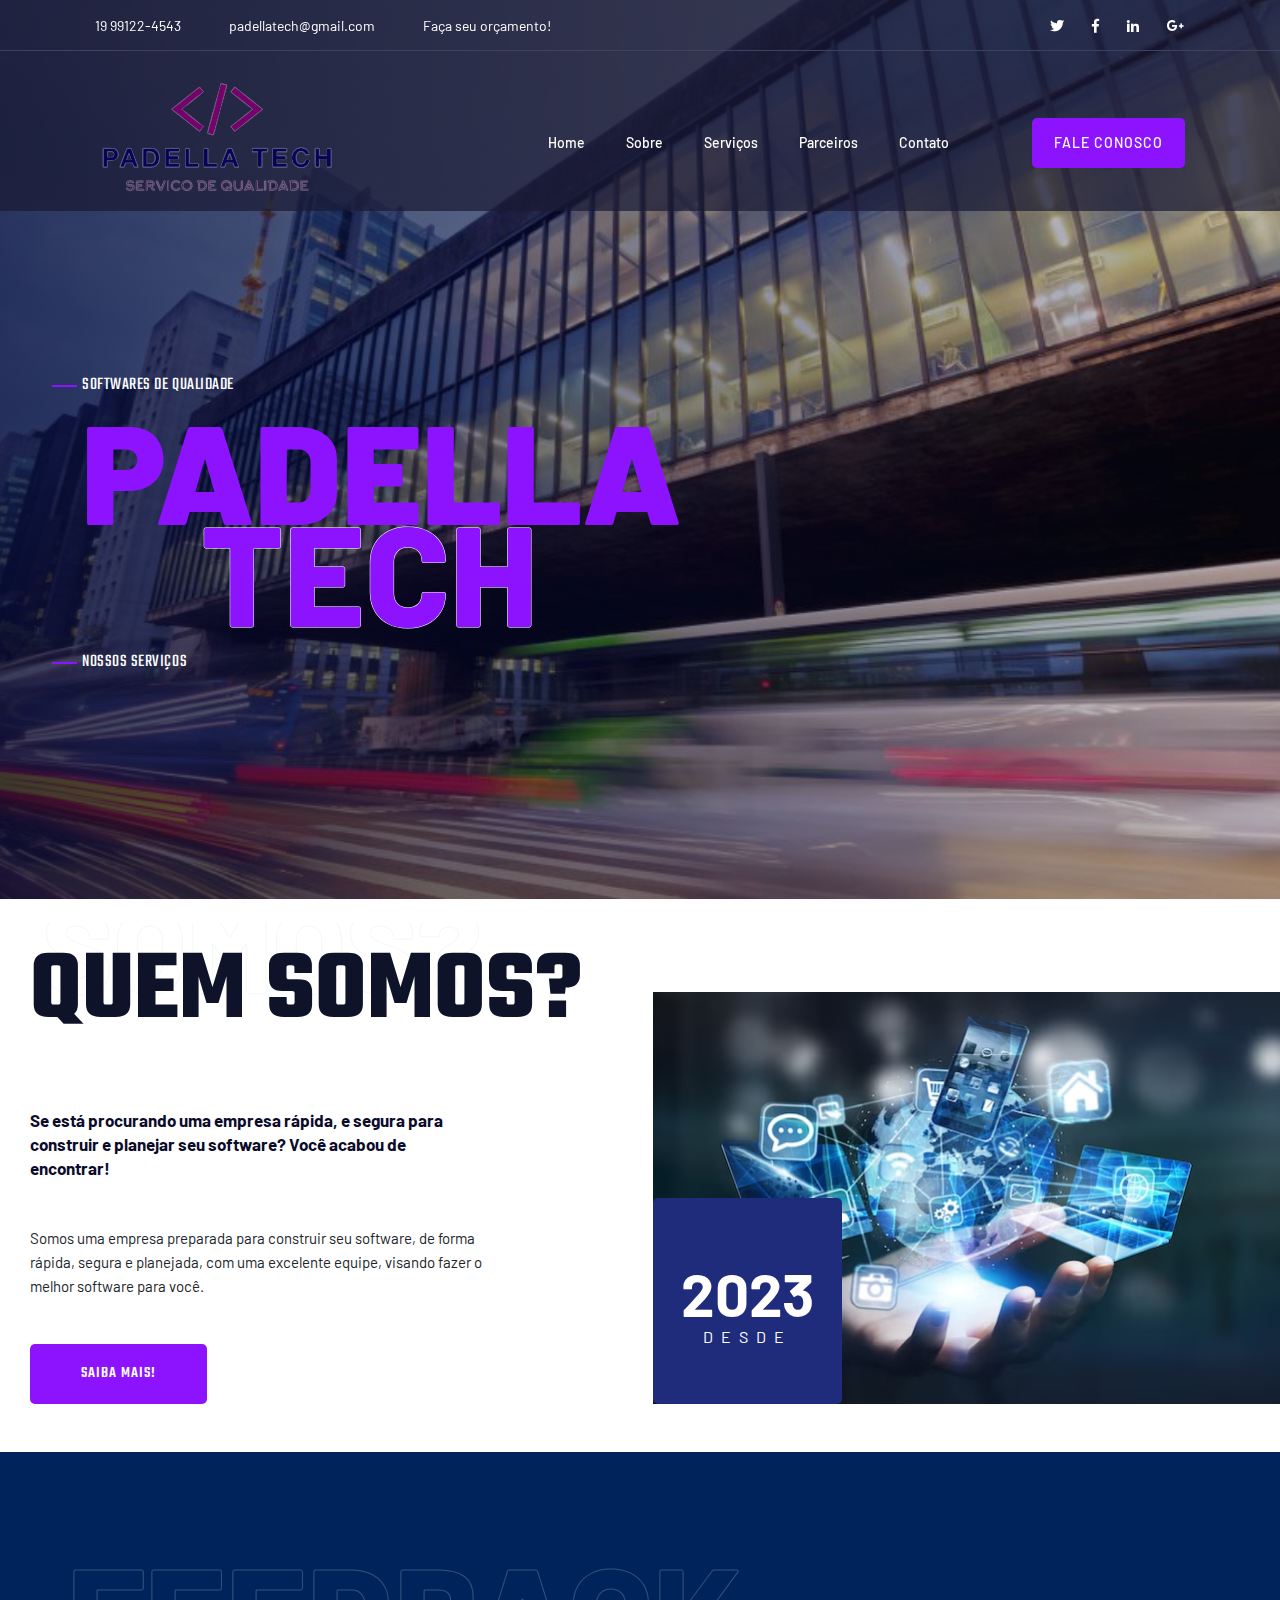
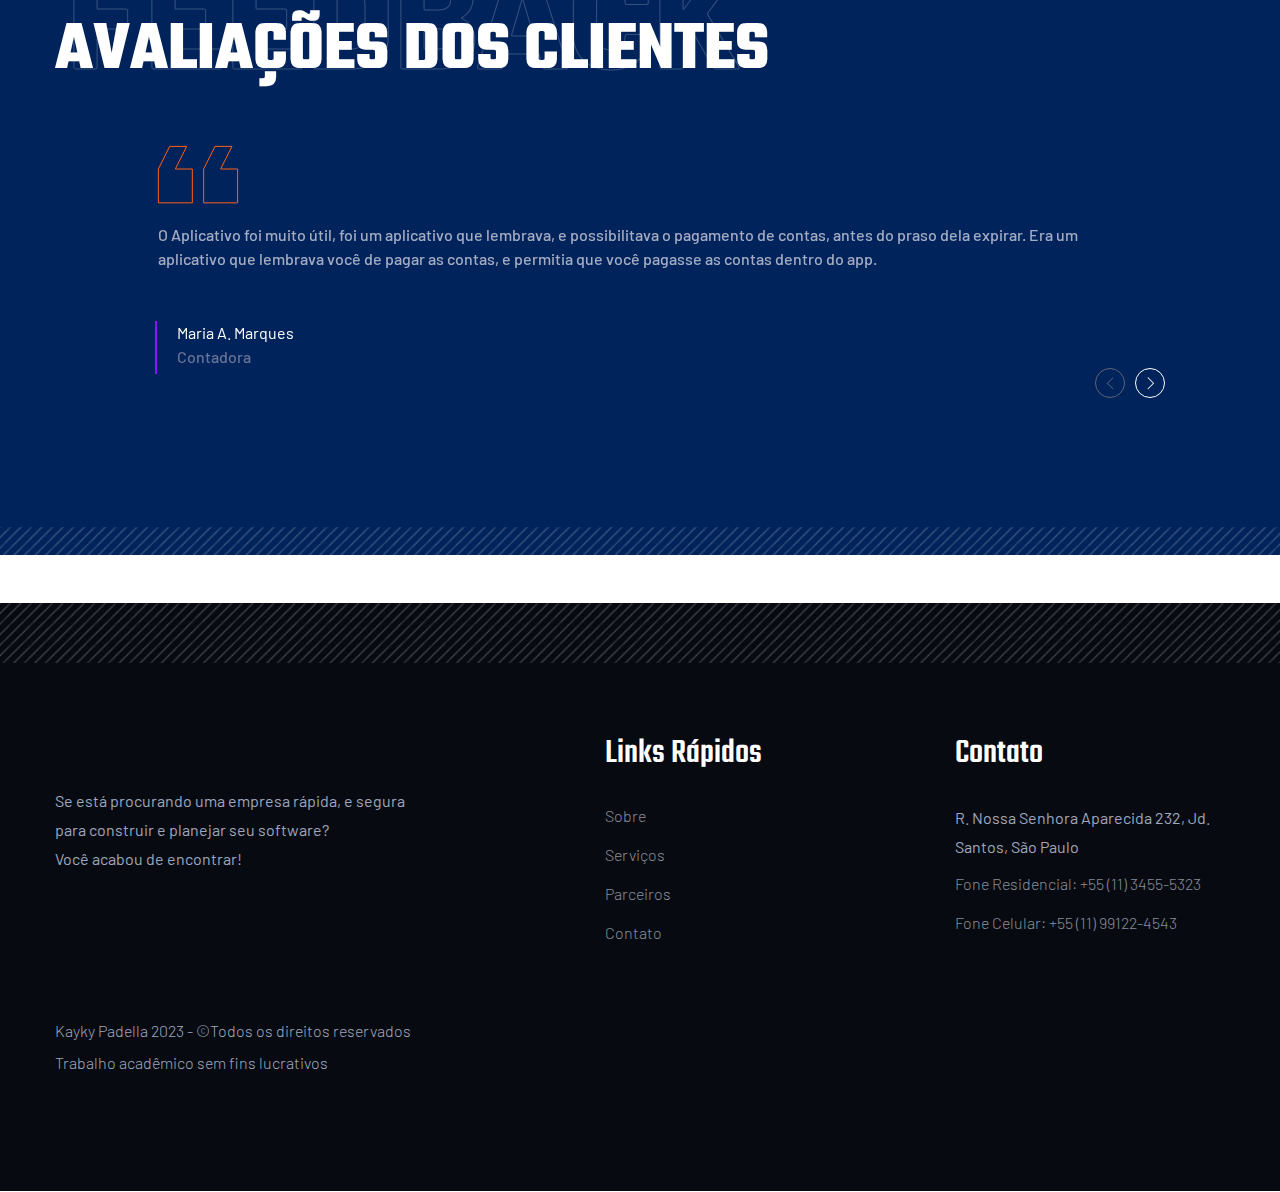
==== commit ffe79e8c: "Update index.html" ====
--- a/index.html
+++ b/index.html
@@ -85,7 +85,7 @@
                                             <li><a href="about.html">Sobre</a></li>
                                             <li><a href="services.html">Serviços</a></li>
                                             <li><a href="project.html">Parceiros</a></li>
-				            <li><a href="contact.html" class="btn">Contato</a></li>
+				            <li><a href="contact.html">Contato</a></li>
                                         </ul>
                                     </nav>
                                 </div>
